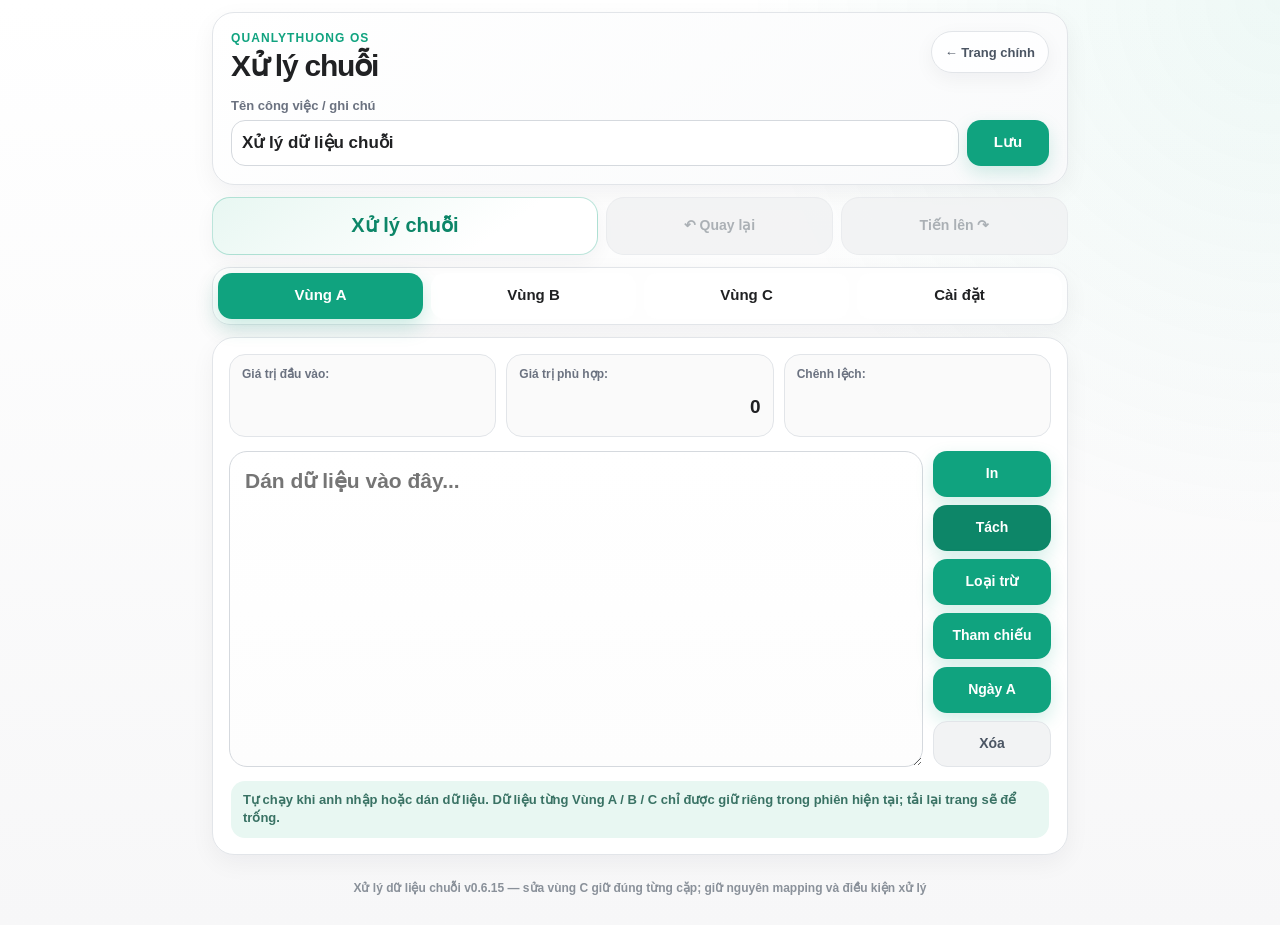
==== xulychuoi/index.html @ b611d554 "Add files via upload" ====
<!DOCTYPE html>
<html lang="vi">
<head>
  <meta charset="UTF-8" />
  <meta name="viewport" content="width=device-width, initial-scale=1.0, maximum-scale=1.0" />
  <title>Xử lý dữ liệu chuỗi v0.6.15</title>

  <style data-source="style.css">
:root{
  --bg:#f7f7f8;
  --panel:rgba(255,255,255,.96);
  --panel-strong:#fff;
  --text:#202123;
  --muted:#6b7280;
  --line:#e2e5e9;
  --line-strong:#d5d9de;
  --accent:#10a37f;
  --accent-dark:#0d8668;
  --accent-soft:#e8f7f2;
  --danger:#b42318;
  --danger-soft:#fff1f0;
  --warning:#fff4d6;
  --shadow:0 10px 30px rgba(15,23,42,.07);
  --shadow-soft:0 8px 24px rgba(15,23,42,.05);
  --radius:22px;
  --radius-sm:16px;
}
*{box-sizing:border-box;-webkit-tap-highlight-color:transparent}
[hidden]{display:none !important}
html{background:var(--bg);scroll-behavior:smooth}
body{
  margin:0;
  min-height:100vh;
  min-height:100dvh;
  color:var(--text);
  font-family:-apple-system,BlinkMacSystemFont,"SF Pro Display","Segoe UI",Arial,sans-serif;
  font-size:15px;
  background:
    radial-gradient(circle at top right,rgba(16,163,127,.07),transparent 34%),
    linear-gradient(180deg,#fff 0%,var(--bg) 100%);
}
button,input,textarea,a{font:inherit}
button,a{-webkit-user-select:none;user-select:none}
.app{
  width:min(100%,880px);
  margin:0 auto;
  padding:
    calc(env(safe-area-inset-top) + 12px)
    12px
    calc(env(safe-area-inset-bottom) + 26px);
}
.app-header,
.panel{
  background:var(--panel);
  border:1px solid var(--line);
  border-radius:var(--radius);
  box-shadow:var(--shadow-soft);
}
.app-header{
  padding:18px;
  margin-bottom:12px;
  background:linear-gradient(145deg,rgba(255,255,255,.99),rgba(249,250,251,.98));
}
.topbar-brand{
  display:flex;
  align-items:flex-start;
  justify-content:space-between;
  gap:14px;
  margin-bottom:16px;
}
.brand-copy small{
  display:block;
  margin-bottom:5px;
  color:var(--accent);
  font-size:12px;
  font-weight:850;
  letter-spacing:.09em;
  text-transform:uppercase;
}
.brand-copy h1{
  margin:0;
  font-size:30px;
  line-height:1.05;
  letter-spacing:-.04em;
}
.portal-link{
  display:inline-flex;
  align-items:center;
  justify-content:center;
  min-height:42px;
  padding:0 13px;
  border:1px solid var(--line);
  border-radius:999px;
  background:rgba(255,255,255,.88);
  color:#4b5563;
  text-decoration:none;
  font-size:13px;
  font-weight:800;
  white-space:nowrap;
  box-shadow:0 6px 20px rgba(15,23,42,.05);
}
.portal-link:active{transform:scale(.97)}
.header-title-input{
  display:block;
  color:var(--muted);
  font-size:13px;
  font-weight:750;
}
.field-caption{display:block;margin-bottom:7px}
.header-title-row{
  display:grid;
  grid-template-columns:minmax(0,1fr) 82px;
  gap:8px;
  align-items:center;
}
.header-title-input input{
  text-align:left;
  font-size:17px;
  font-weight:750;
}
.header-save-btn{
  min-height:46px;
  margin:0;
  padding:10px 12px;
  border-radius:14px;
  font-size:15px;
}
.header-save-btn.saved,
.save-mini.saved,
.action-rail button.saved{background:var(--accent-dark)}
.main-tabs{
  display:grid;
  grid-template-columns:repeat(2,1fr);
  gap:8px;
  margin:12px 0;
}
.main-tabs.history-tabs-v0609{
  grid-template-columns:minmax(0,1.7fr) minmax(104px,1fr) minmax(104px,1fr);
  align-items:stretch;
}
.main-tab,
.history-btn-v0609,
.tab-btn,
.setting-tile,
.newwork-tile{
  border:1px solid var(--line);
  background:rgba(255,255,255,.88);
  color:var(--text);
  box-shadow:0 7px 20px rgba(15,23,42,.045);
}
.main-tab{
  min-height:58px;
  margin:0;
  border-radius:18px;
  font-size:20px;
}
.main-tab.active{
  border-color:rgba(16,163,127,.28);
  background:linear-gradient(145deg,var(--accent-soft),#fff 72%);
  color:var(--accent-dark);
}
.history-btn-v0609{
  min-height:58px;
  margin:0;
  padding:9px 8px;
  border-radius:18px;
  font-size:14px;
  line-height:1.12;
}
.history-btn-v0609:not(:disabled):active{transform:scale(.97);background:var(--accent-soft)}
.history-btn-v0609:disabled{
  color:#9aa0a6;
  background:#f1f2f3;
  border-color:#e7e9ec;
  box-shadow:none;
  cursor:not-allowed;
  opacity:.82;
}
.region-tabs{
  display:grid;
  grid-template-columns:repeat(4,1fr);
  gap:8px;
  margin:12px 0;
  padding:5px;
  border:1px solid var(--line);
  border-radius:18px;
  background:rgba(255,255,255,.78);
  box-shadow:var(--shadow-soft);
}
.tab-btn{
  min-height:46px;
  margin:0;
  border:0;
  border-radius:14px;
  box-shadow:none;
  font-size:15px;
}
.tab-btn.active{
  color:#fff;
  background:var(--accent);
  box-shadow:0 8px 20px rgba(16,163,127,.22);
}
h1{margin:0 0 4px;font-size:24px}
h2{margin:0 0 10px;font-size:22px;letter-spacing:-.02em}
p{margin:0 0 8px}
.hint{color:var(--muted);font-size:13px;font-weight:650;line-height:1.45}
.panel{
  padding:16px;
  margin:12px 0;
}
.work-panel{padding-bottom:16px}
.money-chips{
  display:grid;
  grid-template-columns:repeat(3,1fr);
  gap:10px;
  margin-bottom:14px;
}
.money-chips label{
  padding:12px;
  border:1px solid var(--line);
  border-radius:16px;
  background:#fafafa;
  color:var(--muted);
  font-size:12px;
  font-weight:800;
}
label{display:block;font-size:15px;font-weight:800}
input,
textarea{
  width:100%;
  border:1px solid var(--line-strong);
  border-radius:14px;
  background:#fff;
  color:var(--text);
  outline:none;
  transition:border-color .18s ease,box-shadow .18s ease,background .18s ease;
}
input{
  min-height:46px;
  padding:8px 10px;
  font-size:18px;
  text-align:right;
}
textarea{
  min-height:90px;
  padding:12px;
  font-family:"SFMono-Regular",Consolas,"Liberation Mono",monospace;
  font-size:16px;
  line-height:1.32;
  resize:vertical;
}
input:focus,textarea:focus{
  border-color:rgba(16,163,127,.58);
  box-shadow:0 0 0 4px rgba(16,163,127,.10);
}
.money-chips input{
  min-height:38px;
  margin-top:5px;
  padding:4px 0 0;
  border:0;
  border-radius:0;
  background:transparent;
  color:var(--text);
  font-size:19px;
  font-weight:850;
  box-shadow:none;
}
#inputData{
  min-height:310px;
  padding:15px;
  color:#111;
  font-family:-apple-system,BlinkMacSystemFont,"SF Pro Display","Segoe UI",Arial,sans-serif;
  font-size:21px;
  font-weight:760;
  line-height:1.34;
  letter-spacing:0;
  border-radius:18px;
  background:linear-gradient(180deg,#fff,#fdfdfd);
}
.input-workspace{
  display:grid;
  grid-template-columns:minmax(0,1fr) 118px;
  gap:10px;
  align-items:stretch;
}
.action-rail{
  display:grid;
  grid-template-columns:1fr;
  gap:8px;
  align-content:end;
}
button{
  width:100%;
  min-height:46px;
  margin-top:8px;
  padding:10px 9px;
  border:0;
  border-radius:14px;
  background:var(--accent);
  color:#fff;
  font-weight:820;
  font-size:16px;
  line-height:1.08;
  cursor:pointer;
  box-shadow:0 7px 18px rgba(16,163,127,.18);
  transition:transform .12s ease,filter .16s ease,box-shadow .16s ease;
}
button:active{transform:scale(.975)}
button:hover{filter:brightness(.985)}
button.gray,.gray-mini{
  background:#f2f3f4;
  color:#4b5563;
  border:1px solid var(--line);
  box-shadow:none;
}
.action-rail button{
  min-height:46px;
  margin:0;
  padding:8px 6px;
  font-size:14px;
}
.action-rail button:nth-child(2){background:var(--accent-dark)}
.daily-region-shortcuts{display:grid;grid-template-columns:1fr}
.daily-region-shortcuts button{
  min-width:0;
  min-height:46px;
  margin:0;
  padding:7px 5px;
  font-size:14px;
  line-height:1.05;
}
.auto-run-hint{
  margin:14px 2px 0;
  padding:10px 12px;
  border-radius:14px;
  background:var(--accent-soft);
  color:#397264;
}
.screen[hidden],
#main-newwork[hidden],
#main-sequence[hidden],
.action-panel[hidden],
.setting-panel[hidden],
.newwork-section[hidden]{display:none !important}
.action-panel{
  position:fixed;
  inset:10px;
  z-index:50;
  max-width:820px;
  margin:auto;
  overflow:auto;
  border-radius:24px;
  background:#fff;
  box-shadow:0 0 0 9999px rgba(15,23,42,.42),0 24px 70px rgba(15,23,42,.22);
}
.overlay-title-row{
  position:sticky;
  top:-16px;
  z-index:2;
  display:grid;
  grid-template-columns:auto minmax(0,1fr);
  gap:10px;
  align-items:center;
  margin:-16px -16px 14px;
  padding:14px 16px;
  border-bottom:1px solid var(--line);
  background:rgba(255,255,255,.96);
  backdrop-filter:blur(18px);
  -webkit-backdrop-filter:blur(18px);
}
.overlay-title-row h2{margin:0;text-align:left;font-size:21px}
.back-mini{
  width:auto;
  min-height:40px;
  margin:0;
  padding:8px 11px;
  border-radius:999px;
  background:#f2f3f4;
  color:#4b5563;
  border:1px solid var(--line);
  box-shadow:none;
  font-size:13px;
}
.panel-title-row{
  display:grid;
  grid-template-columns:minmax(0,1fr) auto auto;
  gap:8px;
  align-items:center;
}
.panel-title-row h2{margin:0}
.save-mini{
  width:auto;
  min-width:74px;
  min-height:40px;
  margin:0;
  padding:8px 12px;
  border-radius:999px;
  font-size:13px;
}
.grid,.grid3{display:grid;grid-template-columns:repeat(3,1fr);gap:10px}
.grid2{display:grid;grid-template-columns:repeat(2,1fr);gap:12px}
.splitPair>div{
  padding:14px;
  border:1px solid var(--line);
  border-radius:18px;
  background:#fafafa;
}
.splitPair textarea{min-height:190px;margin-top:8px}
#printOutput{min-height:230px}
.region-data-panel{border-color:var(--line)}
.region-toggle-grid{
  display:grid;
  grid-template-columns:repeat(2,minmax(0,1fr));
  gap:8px;
  margin-bottom:8px;
}
.region-toggle-btn{
  margin:0;
  background:#fff;
  color:var(--text);
  border:1px solid var(--line);
  box-shadow:none;
  min-height:50px;
}
.region-data-grid{display:grid;grid-template-columns:repeat(2,minmax(0,1fr));gap:10px}
.region-data-grid textarea{min-height:130px}
.region-overlay-panel textarea{
  min-height:calc(100vh - 165px);
  min-height:calc(100dvh - 165px);
}
.daily-region-panel textarea{
  min-height:calc(100vh - 220px);
  min-height:calc(100dvh - 220px);
}
.legacy-daily-box{
  margin-top:12px;
  padding-top:12px;
  border-top:1px dashed var(--line-strong);
}
.settings-menu{display:grid;grid-template-columns:1fr;gap:10px}
.setting-tile,.newwork-tile{
  min-height:66px;
  margin:0;
  border-radius:18px;
  font-size:20px;
}
.setting-tile.active,.newwork-tile.active{background:var(--accent-soft);color:var(--accent-dark)}
.newwork-menu{display:grid;grid-template-columns:repeat(2,1fr);gap:8px}
.warning-box{
  display:grid;
  gap:6px;
  margin:8px 0;
  padding:14px;
  border:1px solid #f2b8b5;
  border-radius:16px;
  background:var(--danger-soft);
  color:var(--danger);
}
.warning-box strong{font-size:19px;line-height:1.1}
.warning-box span{font-size:15px;font-weight:750;line-height:1.35}
.tableWrap{
  overflow:auto;
  max-height:280px;
  margin-bottom:10px;
  border:1px solid var(--line);
  border-radius:16px;
  background:#fff;
}
table{border-collapse:collapse;width:100%;min-width:680px;font-size:13px}
th,td{
  padding:7px;
  border:1px solid var(--line);
  vertical-align:top;
  font-family:"SFMono-Regular",Consolas,monospace;
}
th{background:#f3f4f6;font-family:inherit}
footer{
  padding:14px 10px 4px;
  color:#8a919a;
  text-align:center;
  font-size:12px;
  font-weight:650;
}
.print-overlay{
  position:fixed;
  inset:0;
  z-index:9999;
  overflow:auto;
  min-height:100vh;
  min-height:100dvh;
  padding:10px;
  background:var(--bg);
}
.print-overlay-bar{
  display:grid;
  grid-template-columns:1fr 94px;
  gap:8px;
  align-items:center;
  width:min(100%,430px);
  margin:0 auto 8px;
}
.print-overlay-bar .back-mini,.print-overlay-bar .save-mini{min-height:42px;margin:0}
.print-sheet{
  position:relative;
  width:100%;
  max-width:430px;
  min-height:calc(100vh - 70px);
  min-height:calc(100dvh - 70px);
  margin:0 auto;
  padding:22px 18px;
  border:1px solid var(--line);
  border-radius:18px;
  background:#fff;
  box-shadow:var(--shadow);
}
.print-overlay-head{
  display:block;
  margin:0 0 34px;
  color:#000;
  font-family:Arial,Helvetica,sans-serif;
  font-size:32px;
  font-weight:800;
  line-height:1.22;
}
#printOverlayDate{display:block;padding-right:112px}
#printOverlayAmount{position:absolute;top:22px;right:18px;text-align:right;white-space:nowrap}
#printOverlayText{
  margin:0;
  white-space:pre-wrap;
  overflow-wrap:anywhere;
  color:#000;
  font-family:Arial,Helvetica,sans-serif;
  font-size:32px;
  font-weight:800;
  line-height:1.22;
  letter-spacing:0;
}
#matchedOutput{min-height:150px}
#savedInputToday{min-height:190px}
@media(prefers-reduced-motion:no-preference){
  .portal-link,.main-tab,.history-btn-v0609,.tab-btn,button,.panel{transition:transform .12s ease,border-color .18s ease,box-shadow .18s ease,background .18s ease}
}
@media(max-width:760px){
  .app{width:min(100%,520px);padding:calc(env(safe-area-inset-top) + 9px) 8px calc(env(safe-area-inset-bottom) + 22px)}
  .app-header{padding:16px}
  .brand-copy h1{font-size:27px}
  .portal-link{min-height:40px;padding:0 11px;font-size:12px}
  .header-title-row{grid-template-columns:minmax(0,1fr) 72px;gap:7px}
  .header-save-btn{min-height:42px;padding:8px;font-size:14px}
  .main-tabs.history-tabs-v0609{grid-template-columns:minmax(0,1.55fr) minmax(86px,1fr) minmax(86px,1fr);gap:7px}
  .main-tab{min-height:54px;font-size:18px}
  .history-btn-v0609{min-height:54px;font-size:13px;padding:7px 4px}
  .region-tabs{gap:5px;padding:4px}
  .tab-btn{min-height:44px;padding:8px 4px;font-size:14px}
  .panel{padding:13px;margin:10px 0;border-radius:20px}
  .money-chips{gap:7px;margin-bottom:11px}
  .money-chips label{padding:9px 8px;font-size:11px;border-radius:14px}
  .money-chips input{font-size:17px}
  #inputData{min-height:300px;padding:13px;font-size:20px}
  .input-workspace{grid-template-columns:minmax(0,1fr) 96px;gap:7px}
  .action-rail{gap:6px}
  .action-rail button,.daily-region-shortcuts button{min-height:42px;font-size:12px;padding:6px 4px}
  .auto-run-hint{font-size:12px}
  .grid,.grid2,.grid3,.region-data-grid,.region-toggle-grid{grid-template-columns:1fr}
  .settings{grid-template-columns:repeat(3,1fr);gap:7px}
  .settings label{font-size:12px}
  .settings input{font-size:16px}
  .action-panel{inset:7px;border-radius:22px}
  .overlay-title-row{top:-13px;margin:-13px -13px 12px;padding:12px 13px}
  .panel-title-row{gap:6px}
  .save-mini{min-width:58px;padding:8px 10px}
  .region-overlay-panel textarea{min-height:calc(100vh - 150px);min-height:calc(100dvh - 150px)}
  .daily-region-panel textarea{min-height:calc(100vh - 195px);min-height:calc(100dvh - 195px)}
  .splitPair>div{padding:11px}
  .print-overlay{padding:8px}
  .print-sheet{padding:20px 16px;border-radius:16px}
  .print-overlay-head,#printOverlayText{font-size:30px}
}
@media(max-width:390px){
  .topbar-brand{align-items:center}
  .brand-copy h1{font-size:24px}
  .portal-link{padding:0 10px}
  .money-chips{grid-template-columns:1fr 1fr}
  .money-chips label:first-child{grid-column:1/-1}
  .input-workspace{grid-template-columns:1fr}
  .action-rail{grid-template-columns:repeat(3,1fr)}
  .action-rail button,.daily-region-shortcuts button{min-height:44px;font-size:13px}
  .daily-region-shortcuts{display:contents}
}

/* v0.6.12 / cache5687 — phản hồi tức thời cho toàn bộ nút bấm */
@keyframes pressFlashV0612{
  0%{
    transform:scale(1);
    filter:brightness(1) saturate(1);
    outline-color:rgba(16,163,127,0);
  }
  35%{
    transform:scale(.955);
    filter:brightness(1.22) saturate(1.12);
    outline-color:rgba(16,163,127,.72);
    box-shadow:0 0 0 4px rgba(16,163,127,.24),0 10px 24px rgba(16,163,127,.22);
  }
  100%{
    transform:scale(1);
    filter:brightness(1) saturate(1);
    outline-color:rgba(16,163,127,0);
  }
}
button.press-flash-v0612,
.portal-link.press-flash-v0612,
[role="button"].press-flash-v0612{
  touch-action:manipulation;
  outline:2px solid transparent;
  outline-offset:1px;
  animation:pressFlashV0612 .34s ease-out both !important;
  will-change:transform,filter,box-shadow;
}
button.action-failed-v0612{
  background:#b42318 !important;
  color:#fff !important;
  box-shadow:0 7px 18px rgba(180,35,24,.22) !important;
}
button:disabled.press-flash-v0612,
[aria-disabled="true"].press-flash-v0612{
  animation:none !important;
}
@media(prefers-reduced-motion:reduce){
  @keyframes pressFlashV0612{
    0%{filter:brightness(1);outline-color:rgba(16,163,127,0)}
    50%{filter:brightness(1.24);outline-color:rgba(16,163,127,.8);box-shadow:0 0 0 4px rgba(16,163,127,.24)}
    100%{filter:brightness(1);outline-color:rgba(16,163,127,0)}
  }
}

/* v0.6.13 / cache5688 — không đổi giao diện; giữ hiệu ứng phản hồi nút v0.6.12. */

</style>
</head>
<body>
  <div class="app">
    <header class="app-header">
      <div class="topbar-brand">
        <div class="brand-copy">
          <small>QuanLyThuong OS</small>
          <h1>Xử lý chuỗi</h1>
        </div>
        <a class="portal-link" href="../" aria-label="Quay về trang chính">← Trang chính</a>
      </div>
      <label class="header-title-input">
        <span class="field-caption">Tên công việc / ghi chú</span>
        <span class="header-title-row">
          <input id="appTitleInput" value="Xử lý dữ liệu chuỗi" oninput="saveAppTitle()" />
          <button type="button" class="header-save-btn" onclick="saveAppTitleNote(this)">Lưu</button>
        </span>
      </label>
    </header>

    <nav class="main-tabs history-tabs-v0609" aria-label="Xử lý chuỗi và lịch sử thao tác">
      <button type="button" class="main-tab active" data-main="sequence" onclick="showMainWorkspace('sequence')">Xử lý chuỗi</button>
      <button id="undoBtnV0609" type="button" class="history-btn-v0609" onclick="undoSequenceV0609()" disabled aria-label="Quay lại thao tác vừa rồi">↶ Quay lại</button>
      <button id="redoBtnV0609" type="button" class="history-btn-v0609" onclick="redoSequenceV0609()" disabled aria-label="Tiến lên thao tác vừa quay lại">Tiến lên ↷</button>
    </nav>

    <div id="main-sequence">
    <nav class="region-tabs" aria-label="Chọn màn hình">
      <button type="button" class="tab-btn active" data-tab="MN" onclick="selectWorkspace('MN')">Vùng A</button>
      <button type="button" class="tab-btn" data-tab="MT" onclick="selectWorkspace('MT')">Vùng B</button>
      <button type="button" class="tab-btn" data-tab="HN" onclick="selectWorkspace('HN')">Vùng C</button>
      <button type="button" class="tab-btn" data-tab="SETTINGS" onclick="selectWorkspace('SETTINGS')">Cài đặt</button>
    </nav>

    <main id="workScreen" class="screen">
      <section class="panel work-panel">
        <div class="money-chips">
          <label>Giá trị đầu vào:
            <input id="inputValue" readonly value="">
          </label>
          <label>Giá trị phù hợp:
            <input id="matchedValue" readonly value="0">
          </label>
          <label>Chênh lệch:
            <input id="remainingValue" readonly value="">
          </label>
        </div>

        <div class="input-workspace">
          <textarea id="inputData" placeholder="Dán dữ liệu vào đây..."></textarea>
          <div class="action-rail">
            <button type="button" onclick="openPrintOverlay(this)">In</button>
            <button type="button" onclick="openSplitPanelAndSave()">Tách</button>
            <button type="button" onclick="openRegionDataPanel('exclusion')">Loại trừ</button>
            <button type="button" onclick="openRegionDataPanel('reference')">Tham chiếu</button>
            <div class="daily-region-shortcuts" aria-label="Dữ liệu trong ngày của vùng đang chọn">
              <button id="dailyRegionShortcutBtn" type="button" onclick="openDailyRegionPanel(activeWorkspace)">Ngày A</button>
            </div>
            <button type="button" class="gray" onclick="clearRun()">Xóa</button>
          </div>
        </div>
        <p class="hint auto-run-hint">Tự chạy khi anh nhập hoặc dán dữ liệu. Dữ liệu từng Vùng A / B / C chỉ được giữ riêng trong phiên hiện tại; tải lại trang sẽ để trống.</p>
      </section>

      <section id="panel-region-exclusion" class="panel action-panel region-overlay-panel" hidden>
        <div class="overlay-title-row">
          <button type="button" class="back-mini" onclick="closeActionPanels()">Quay về</button>
          <h2>Loại trừ</h2>
        </div>
        <div class="panel-title-row">
          <label id="activeExclusionLabel" class="region-data-box">Loại trừ Vùng A</label>
          <button type="button" class="save-mini" onclick="saveRegionRelatedData(this)">Lưu</button>
          <button type="button" class="save-mini gray-mini" onclick="clearRegionRelatedData('exclusion')">Xóa</button>
        </div>
        <textarea id="activeExclusionData" placeholder="Dữ liệu loại trừ của vùng đang chọn..."></textarea>
      </section>

      <section id="panel-region-reference" class="panel action-panel region-overlay-panel" hidden>
        <div class="overlay-title-row">
          <button type="button" class="back-mini" onclick="closeActionPanels()">Quay về</button>
          <h2>Tham chiếu</h2>
        </div>
        <div class="panel-title-row">
          <label id="activeReferenceLabel" class="region-data-box">Tham chiếu Vùng A</label>
          <button type="button" class="save-mini" onclick="saveRegionRelatedData(this)">Lưu</button>
          <button type="button" class="save-mini gray-mini" onclick="clearRegionRelatedData('reference')">Xóa</button>
        </div>
        <textarea id="activeReferenceData" placeholder="Dữ liệu tham chiếu của vùng đang chọn..."></textarea>
      </section>

      <section id="panel-daily-region" class="panel action-panel daily-region-panel" hidden>
        <div class="overlay-title-row">
          <button type="button" class="back-mini" onclick="closeActionPanels()">Quay về</button>
          <h2 id="dailyRegionPanelTitle">Dữ liệu trong ngày — Vùng A</h2>
        </div>
        <div class="panel-title-row">
          <span></span>
          <button type="button" class="save-mini" onclick="copyText('dailyRegionOutput', this)">Sao chép</button>
          <button type="button" class="save-mini gray-mini" onclick="clearSelectedDailyRegionV0598(this)">Xóa</button>
        </div>
        <textarea id="dailyRegionOutput" readonly placeholder="Chưa có dữ liệu trong ngày của vùng này..."></textarea>
      </section>

      <section id="panel-copy" class="panel action-panel" hidden>
        <div class="overlay-title-row">
          <button type="button" class="back-mini" onclick="closeActionPanels()">Quay về</button>
          <h2>In</h2>
        </div>
        <div class="panel-title-row">
          <span></span>
          <button type="button" class="save-mini" onclick="copyPrintFast(this)">Sao chép</button>
        </div>
        <textarea id="printOutput" readonly placeholder="Dữ liệu đã chuẩn tên vùng, giữ cấu trúc gốc, tự xuống dòng..."></textarea>
      </section>

      <section id="panel-split" class="panel action-panel" hidden>
        <div class="overlay-title-row">
          <button type="button" class="back-mini" onclick="closeActionPanels()">Quay về</button>
          <h2>Đã xử lý / Giữ nguyên</h2>
        </div>
        <div class="grid2 splitPair">
          <div>
            <div class="panel-title-row">
              <label for="processedOutput">Đã xử lý</label>
              <span></span>
              <button type="button" class="save-mini gray-mini" onclick="clearProcessedSplitOutput(this)">Xóa</button>
            </div>
            <textarea id="processedOutput" readonly></textarea>
            <button type="button" onclick="copyText('processedOutput', this)">Sao chép phần đã xử lý</button>
          </div>
          <div>
            <label for="unchangedOutput">Giữ nguyên</label>
            <textarea id="unchangedOutput" readonly></textarea>
            <button type="button" onclick="copyText('unchangedOutput', this)">Sao chép phần giữ nguyên</button>
          </div>
        </div>
      </section>
    </main>

    <main id="settingsScreen" class="screen" hidden>
      <section class="panel settings-menu">
        <button type="button" class="setting-tile" onclick="toggleSettingsPanel('weights')">Quy tắc quy đổi</button>
      </section>

      <section id="settings-weights" class="panel settings-panel save-panel setting-panel" hidden>
        <div class="panel-title-row">
          <h2>Quy tắc quy đổi / cài đặt</h2>
          <button type="button" class="save-mini" onclick="saveSettingsData()">Lưu</button>
        </div>
        <div class="grid settings">
          <label>Hệ số chung <input id="scaleFactor" value="0.8"></label>
          <label>Kết hợp 2 nguồn <input id="weightPair2Sources" value="550"></label>
          <label>Kết hợp trong 1 nguồn <input id="weightPair1Source" value="750"></label>
          <label>Kết hợp vùng C <input id="weightPairRegionC" value="650"></label>
          <label>Chuỗi 2 ký tự <input id="weightLength2" value="75"></label>
          <label>Chuỗi 3 ký tự <input id="weightLength3" value="630"></label>
          <label>Chuỗi 4 ký tự <input id="weightLength4" value="5500"></label>
          <label>Giới hạn chuỗi 2 ký tự <input id="limitLength2" value="10"></label>
          <label>Giới hạn kết hợp <input id="limitPair" value="1"></label>
        </div>
      </section>

      <div class="hidden-data-fields" hidden>
        <textarea id="excludeA"></textarea>
        <textarea id="excludeB"></textarea>
        <textarea id="excludeC"></textarea>
        <textarea id="referenceA"></textarea>
        <textarea id="referenceB"></textarea>
        <textarea id="referenceC"></textarea>
      </div>
    </main>
    </div>

    <main id="main-newwork" hidden>
      <section class="panel newwork-panel">
        <h2>Làm việc mới</h2>
        <p class="hint">Màn này chỉ để thử cấu trúc bật/mở. Chưa gắn công thức xử lý thật.</p>
      </section>

      <section class="panel newwork-menu">
        <button type="button" class="newwork-tile active" data-panel="new-data" onclick="showNewWorkPanel('new-data')">Dữ liệu</button>
        <button type="button" class="newwork-tile" data-panel="new-process" onclick="showNewWorkPanel('new-process')">Xử lý</button>
        <button type="button" class="newwork-tile" data-panel="new-report" onclick="showNewWorkPanel('new-report')">Báo cáo</button>
        <button type="button" class="newwork-tile" data-panel="new-setting" onclick="showNewWorkPanel('new-setting')">Cài đặt</button>
      </section>

      <section id="new-data" class="panel newwork-section">
        <div class="panel-title-row">
          <h2>Dữ liệu</h2>
          <button type="button" class="save-mini" onclick="saveNewWorkData()">Lưu</button>
          <button type="button" class="save-mini gray-mini" onclick="clearNewWorkData()">Xóa</button>
        </div>
        <textarea id="newWorkData" placeholder="Dán dữ liệu thử vào đây..."></textarea>
      </section>

      <section id="new-process" class="panel newwork-section" hidden>
        <h2>Xử lý</h2>
        <textarea id="newWorkProcess" readonly placeholder="Vùng xử lý thử sẽ hiện ở đây..."></textarea>
      </section>

      <section id="new-report" class="panel newwork-section" hidden>
        <h2>Báo cáo</h2>
        <textarea id="newWorkReport" readonly placeholder="Vùng báo cáo thử sẽ hiện ở đây..."></textarea>
      </section>

      <section id="new-setting" class="panel newwork-section" hidden>
        <h2>Cài đặt</h2>
        <div class="warning-box">
          <strong>CẢNH BÁO DỮ LIỆU CẦN ẨN</strong>
          <span>Tên thật, SĐT, địa chỉ, CCCD, tài khoản ngân hàng, ghi chú riêng tư.</span>
        </div>
      </section>
    </main>

    <section class="panel parsed-results-panel" style="display:none !important;">
      <h2>Dữ liệu đã chuẩn hóa</h2>
      <textarea id="parsedReference" readonly></textarea>
    </section>

    <section class="panel intermediate-panel" style="display:none !important;">
      <h2>Bảng trung gian</h2>
      <div class="tableWrap">
        <table id="intermediateTable">
          <thead>
            <tr>
              <th>Khối</th>
              <th>Vùng xét</th>
              <th>Loại</th>
              <th>Phần tử</th>
              <th>Mức</th>
              <th>Vùng</th>
              <th>Giá trị</th>
            </tr>
          </thead>
          <tbody></tbody>
        </table>
      </div>
      <textarea id="auditDetail" readonly placeholder="Dạng chữ của bảng trung gian..."></textarea>
    </section>

    <footer>Xử lý dữ liệu chuỗi v0.6.15 — sửa vùng C giữ đúng từng cặp; giữ nguyên mapping và điều kiện xử lý</footer>
  </div>
  <section id="printOverlay" class="print-overlay" hidden>
    <div class="print-overlay-bar">
      <button type="button" class="back-mini" onclick="closePrintOverlay()">Quay về</button>
      <button type="button" class="save-mini" onclick="copyPrintOverlay(this)">Sao chép</button>
    </div>
    <div class="print-sheet">
      <div id="printOverlayHead" class="print-overlay-head">
        <span id="printOverlayDate"></span>
        <span id="printOverlayAmount"></span>
      </div>
      <pre id="printOverlayText"></pre>
    </div>
  </section>

  <script data-source="app.js">
// Xử lý dữ liệu chuỗi v0.5.98 — dữ liệu trong ngày độc lập theo Vùng A / B / C
// Đầu vào -> bảng trung gian -> quy đổi theo cấu hình
// Xuất: chuẩn tên nguồn, nhóm cùng cấu trúc, xuống dòng tối đa 20 ký tự

const REGION_A_SCHEDULE = {
  1:["Tpho","Dthap","Cmau"],
  2:["Btre","Vtau","Blieu"],
  3:["Dnai","Ctho","Strang"],
  4:["Tninh","Agiang","Bthuan"],
  5:["Vlong","Bduong","Tvinh"],
  6:["Tpho","Lan","Bphuoc","Hgiang"],
  0:["Tgiang","Kgiang","Dlat"]
};
const REGION_B_SCHEDULE = {
  1:["Pyen","Hue"],
  2:["Dlac","Qnam"],
  3:["Dnang","Khoa"],
  4:["Bdinh","Qtri","Qbinh"],
  5:["Glai","Nthuan"],
  6:["Dnang","Qngai","Dnong"],
  0:["Ktum","Khoa","Hue"]
};

const KNOWN_SOURCE_CODES = [
  "Tninh","Agiang","Bthuan","Dnai","Ctho","Strang","Tpho","Dthap","Cmau",
  "Btre","Vtau","Blieu","Vlong","Bduong","Tvinh","Lan","Bphuoc","Hgiang",
  "Tgiang","Kgiang","Dlat","Pyen","Hue","Dlac","Qnam","Dnang","Khoa",
  "Bdinh","Qtri","Qbinh","Glai","Nthuan","Qngai","Dnong","Ktum","HN"
];

const SOURCE_ALIAS_MAP = {
  "tay ninh":"Tninh","tây ninh":"Tninh","tninh":"Tninh",
  "an giang":"Agiang","agiang":"Agiang",
  "binh thuan":"Bthuan","bình thuận":"Bthuan","bthuan":"Bthuan",
  "dong nai":"Dnai","đồng nai":"Dnai","dnai":"Dnai",
  "can tho":"Ctho","cần thơ":"Ctho","ctho":"Ctho",
  "soc trang":"Strang","sóc trăng":"Strang","strang":"Strang",
  "tp hcm":"Tpho","tp.hcm":"Tpho","tphcm":"Tpho","tpho":"Tpho",
  "dong thap":"Dthap","đồng tháp":"Dthap","dthap":"Dthap",
  "ca mau":"Cmau","cà mau":"Cmau","cmau":"Cmau",
  "ben tre":"Btre","bến tre":"Btre","btre":"Btre",
  "vung tau":"Vtau","vũng tàu":"Vtau","vtau":"Vtau",
  "bac lieu":"Blieu","bạc liêu":"Blieu","blieu":"Blieu",
  "vinh long":"Vlong","vĩnh long":"Vlong","vlong":"Vlong",
  "binh duong":"Bduong","bình dương":"Bduong","bduong":"Bduong",
  "tra vinh":"Tvinh","trà vinh":"Tvinh","tvinh":"Tvinh",
  "long an":"Lan","lan":"Lan",
  "binh phuoc":"Bphuoc","bình phước":"Bphuoc","bphuoc":"Bphuoc",
  "hau giang":"Hgiang","hậu giang":"Hgiang","hgiang":"Hgiang",
  "tien giang":"Tgiang","tiền giang":"Tgiang","tgiang":"Tgiang",
  "kien giang":"Kgiang","kiên giang":"Kgiang","kgiang":"Kgiang",
  "da lat":"Dlat","đà lạt":"Dlat","dlat":"Dlat","lam dong":"Dlat","lâm đồng":"Dlat",

  "phu yen":"Pyen","phú yên":"Pyen","pyen":"Pyen",
  "hue":"Hue","huế":"Hue",
  "dak lak":"Dlac","đắk lắk":"Dlac","dac lac":"Dlac","đắc lắc":"Dlac","dlac":"Dlac",
  "quang nam":"Qnam","quảng nam":"Qnam","qnam":"Qnam",
  "da nang":"Dnang","đà nẵng":"Dnang","dnang":"Dnang",
  "khanh hoa":"Khoa","khánh hòa":"Khoa","khoa":"Khoa",
  "binh dinh":"Bdinh","bình định":"Bdinh","bdinh":"Bdinh",
  "quang tri":"Qtri","quảng trị":"Qtri","qtri":"Qtri",
  "quang binh":"Qbinh","quảng bình":"Qbinh","qbinh":"Qbinh",
  "gia lai":"Glai","glai":"Glai",
  "ninh thuan":"Nthuan","ninh thuận":"Nthuan","nthuan":"Nthuan",
  "quang ngai":"Qngai","quảng ngãi":"Qngai","qngai":"Qngai",
  "dak nong":"Dnong","đắk nông":"Dnong","dnong":"Dnong",
  "kon tum":"Ktum","ktum":"Ktum",
  "ha noi":"HN","hà nội":"HN","hn":"HN","mb":"HN"
};

// Các mã ngắn dưới đây chỉ được giữ để đọc dữ liệu cũ; logic nội bộ và giao diện dùng thuật ngữ trung tính.
const LEGACY_TYPE_TOKEN_RE = "(bdao|xcdao|xcdau|xcduoi|duoi|dau|dd|dv|da|b|xc)";
const STORAGE_KEYS = {
  settings: "sequence.v1.saved.settings",
  exclusions: "sequence.v1.saved.exclusions",
  references: "sequence.v1.saved.references",
  dailyInputPrefix: "sequence.v1.dailyInput.",
  appTitle: "sequence.v1.appTitle",
  newWorkData: "sequence.v1.newWorkData",
  activeWorkspace: "sequence.v1.activeWorkspace",
  lastWorkRegion: "sequence.v1.lastWorkRegion",
  workspacePrefix: "sequence.v1.workspace."
};
// Chỉ dùng để đọc dữ liệu đã lưu bởi bản cũ; mọi lần ghi mới dùng khóa trung tính ở trên.
const LEGACY_STORAGE_KEYS = {
  settings: "pxso.v0.saved.settings",
  exclusions: "pxso.v0.saved.xoa",
  references: "pxso.v0.saved.results",
  dailyInputPrefix: "pxso.v0.dailyInput.",
  appTitle: "pxso.v0.5.58.appTitle",
  newWorkData: "pxso.v0.5.45.newWorkData",
  activeWorkspace: "pxso.v0.5.40.activeWorkspace",
  lastWorkRegion: "pxso.v0.5.40.lastWorkRegion",
  workspacePrefix: "pxso.v0.5.40.workspace."
};
const WEIGHT_SETTING_IDS = ["scaleFactor","weightPair2Sources","weightPair1Source","weightPairRegionC","weightLength2","weightLength3","weightLength4","limitLength2","limitPair"];
let activeWorkspace = "MN";
// Dữ liệu nhập A/B/C chỉ tồn tại trong phiên trang hiện tại; không lưu lâu dài trong localStorage.
const SESSION_WORKSPACE_INPUTS = { MN:"", MT:"", HN:"" };

function dayIndex(){ return new Date().getDay(); }
function dateKey(){
  const d = new Date();
  return [
    d.getFullYear(),
    String(d.getMonth() + 1).padStart(2, "0"),
    String(d.getDate()).padStart(2, "0")
  ].join("-");
}
function el(id){ return document.getElementById(id); }
function val(id){ return (el(id)?.value || ""); }
function setVal(id, v){ if(el(id)) el(id).value = v == null ? "" : String(v); }
function scrollTextTop(id){
  const x = el(id);
  if(x && typeof x.scrollTop === "number") x.scrollTop = 0;
}

function debounce(fn, delay=280){
  let t;
  return function(...args){
    clearTimeout(t);
    t = setTimeout(()=>fn.apply(this,args), delay);
  };
}

function workspaceKey(region=activeWorkspace){
  return STORAGE_KEYS.workspacePrefix + region;
}
function saveActiveWorkspaceInput(){
  if(!["MN","MT","HN"].includes(activeWorkspace)) return;
  SESSION_WORKSPACE_INPUTS[activeWorkspace] = val("inputData");
}
function loadWorkspaceInput(region){
  const targetRegion = ["MN","MT","HN"].includes(region) ? region : "MN";
  setVal("inputData", SESSION_WORKSPACE_INPUTS[targetRegion] || "");
}
function purgePersistentWorkspaceInputsV0601(){
  ["MN","MT","HN"].forEach(region=>{
    try{
      localStorage.removeItem(workspaceKey(region));
      localStorage.removeItem(LEGACY_STORAGE_KEYS.workspacePrefix + region);
    }catch(e){
      console.error(e);
    }
  });
}
function regionUiName(region=activeWorkspace){
  if(region === "MT") return "Vùng B";
  if(region === "HN") return "Vùng C";
  return "Vùng A";
}
function regionShortName(region=activeWorkspace){
  if(region === "MT") return "B";
  if(region === "HN") return "C";
  return "A";
}
function regionDisplayCode(region){
  return regionShortName(region);
}
function regionRelatedIds(region=activeWorkspace){
  if(region === "MT") return {exclusion:"excludeB", reference:"referenceB"};
  if(region === "HN") return {exclusion:"excludeC", reference:"referenceC"};
  return {exclusion:"excludeA", reference:"referenceA"};
}
function syncRegionRelatedPanel(){
  if(!["MN","MT","HN"].includes(activeWorkspace)) return;
  const ids = regionRelatedIds(activeWorkspace);
  const shortName = regionShortName(activeWorkspace);
  const uiName = regionUiName(activeWorkspace);
  const title = el("regionDataTitle");
  const exclusionLabel = el("activeExclusionLabel");
  const referenceLabel = el("activeReferenceLabel");

  if(title) title.textContent = "Dữ liệu liên quan " + uiName;
  if(exclusionLabel) exclusionLabel.textContent = "Loại trừ " + shortName;
  if(referenceLabel) referenceLabel.textContent = "Tham chiếu " + shortName;
  const dailyShortcut = el("dailyRegionShortcutBtn");
  if(dailyShortcut) dailyShortcut.textContent = "Ngày " + shortName;
  setVal("activeExclusionData", val(ids.exclusion));
  setVal("activeReferenceData", val(ids.reference));
}
function toggleRegionDataBox(kind){
  openRegionDataPanel(kind);
}
function openRegionDataPanel(kind){
  syncRegionRelatedPanel();
  closeActionPanels();
  const panel = el(kind === "reference" ? "panel-region-reference" : "panel-region-exclusion");
  if(panel) panel.hidden = false;
}
function saveRegionRelatedData(btn){
  if(!["MN","MT","HN"].includes(activeWorkspace)) return;
  const ids = regionRelatedIds(activeWorkspace);
  setVal(ids.exclusion, val("activeExclusionData"));
  setVal(ids.reference, val("activeReferenceData"));
  writeStorage(STORAGE_KEYS.exclusions, collectValues(["excludeA","excludeB","excludeC"]));
  writeStorage(STORAGE_KEYS.references, collectValues(["referenceA","referenceB","referenceC"]));
  parseReferencesOnly();
  runAll();
  if(btn) flashSaveButton(btn);
}
function clearRegionRelatedData(kind){
  if(!["MN","MT","HN"].includes(activeWorkspace)) return;
  const ids = regionRelatedIds(activeWorkspace);

  if(kind === "reference"){
    setVal("activeReferenceData", "");
    setVal(ids.reference, "");
    writeStorage(STORAGE_KEYS.references, collectValues(["referenceA","referenceB","referenceC"]));
    parseReferencesOnly();
  }else{
    setVal("activeExclusionData", "");
    setVal(ids.exclusion, "");
    writeStorage(STORAGE_KEYS.exclusions, collectValues(["excludeA","excludeB","excludeC"]));
  }

  runAll();
}
function setActiveTab(tab){
  document.querySelectorAll(".tab-btn").forEach(btn=>{
    btn.classList.toggle("active", btn.dataset.tab === tab);
  });
}
function saveAppTitle(){
  try{
    localStorage.setItem(STORAGE_KEYS.appTitle, val("appTitleInput"));
  }catch(e){
    console.error(e);
  }
}
function saveAppTitleNote(btn){
  saveAppTitle();
  flashActionButton(btn, "Đã lưu", "Lưu");
}
function loadAppTitle(){
  try{
    const title = readTextWithLegacy(STORAGE_KEYS.appTitle, LEGACY_STORAGE_KEYS.appTitle);
    if(title) setVal("appTitleInput", title);
  }catch(e){
    console.error(e);
  }
}
function showMainWorkspace(name){
  const isNew = name === "newwork";
  const sequenceWorkspace = el("main-sequence");
  const newwork = el("main-newwork");
  if(sequenceWorkspace) sequenceWorkspace.hidden = isNew;
  if(newwork) newwork.hidden = !isNew;
  document.querySelectorAll(".main-tab").forEach(btn=>{
    btn.classList.toggle("active", btn.dataset.main === (isNew ? "newwork" : "sequence"));
  });
}
function showNewWorkPanel(id){
  document.querySelectorAll(".newwork-section").forEach(panel=>{
    panel.hidden = panel.id !== id;
  });
  document.querySelectorAll(".newwork-tile").forEach(btn=>{
    btn.classList.toggle("active", btn.dataset.panel === id);
  });
}
function updateNewWorkPreview(){
  const text = val("newWorkData").trim();
  const lineCount = text ? text.split(/\n+/).filter(Boolean).length : 0;
  setVal("newWorkProcess", text ? `Dữ liệu thử đã nhận: ${lineCount} dòng\n\n${text}` : "");
  setVal("newWorkReport", text ? `Báo cáo thử\n- Trạng thái: đã có dữ liệu\n- Số dòng: ${lineCount}\n- Ghi chú: chưa gắn công thức thật.` : "");
}
function saveNewWorkData(){
  try{
    localStorage.setItem(STORAGE_KEYS.newWorkData, val("newWorkData"));
    updateNewWorkPreview();
    flashSaveButton(document.querySelector("#new-data .save-mini"));
  }catch(e){
    console.error(e);
  }
}
function clearNewWorkData(){
  setVal("newWorkData", "");
  setVal("newWorkProcess", "");
  setVal("newWorkReport", "");
  try{
    localStorage.removeItem(STORAGE_KEYS.newWorkData);
  }catch(e){
    console.error(e);
  }
}
function loadNewWorkData(){
  try{
    setVal("newWorkData", readTextWithLegacy(STORAGE_KEYS.newWorkData, LEGACY_STORAGE_KEYS.newWorkData));
  }catch(e){
    setVal("newWorkData", "");
  }
  updateNewWorkPreview();
}
function closeActionPanels(){
  ["panel-copy","panel-split","panel-region-exclusion","panel-region-reference","panel-daily-region"].forEach(id=>{
    const panel = el(id);
    if(panel) panel.hidden = true;
  });
}
function toggleActionPanel(name){
  const panel = el("panel-" + name);
  if(!panel) return;
  const shouldOpen = panel.hidden;
  closeActionPanels();
  panel.hidden = !shouldOpen;
}
function closeSettingsPanels(){
  document.querySelectorAll(".setting-panel").forEach(panel=>panel.hidden = true);
  document.querySelectorAll(".setting-tile").forEach(btn=>btn.classList.remove("active"));
}
function toggleSettingsPanel(name){
  const panel = el("settings-" + name);
  if(!panel) return;
  const shouldOpen = panel.hidden;
  closeSettingsPanels();
  panel.hidden = !shouldOpen;
  const tile = Array.from(document.querySelectorAll(".setting-tile")).find(btn => btn.getAttribute("onclick") && btn.getAttribute("onclick").includes("'" + name + "'"));
  if(tile) tile.classList.toggle("active", shouldOpen);
}
function selectWorkspace(tab){
  saveActiveWorkspaceInput();
  const workScreen = el("workScreen");
  const settingsScreen = el("settingsScreen");
  activeWorkspace = tab === "SETTINGS" ? activeWorkspace : tab;

  try{
    localStorage.setItem(STORAGE_KEYS.activeWorkspace, tab);
    if(tab !== "SETTINGS") localStorage.setItem(STORAGE_KEYS.lastWorkRegion, tab);
  }catch(e){
    console.error(e);
  }

  setActiveTab(tab);
  if(tab === "SETTINGS"){
    if(workScreen) workScreen.hidden = true;
    if(settingsScreen) settingsScreen.hidden = false;
    closeActionPanels();
    return;
  }

  if(workScreen) workScreen.hidden = false;
  if(settingsScreen) settingsScreen.hidden = true;
  closeSettingsPanels();
  loadWorkspaceInput(tab);
  syncRegionRelatedPanel();
  if(val("inputData").trim()) runAll();
  else clearRun();
}


function getRate(){
  let s = val("scaleFactor").trim().replace(",",".").replace("%","");
  let n = parseFloat(s);
  if(isNaN(n)) n = 0.8;
  if(n > 1) n = n / 100;
  return n;
}
function getNum(id, fallback){
  let n = parseFloat(val(id).trim().replace(",","."));
  return isNaN(n) ? fallback : n;
}
function fmtN(n){
  const x = Math.round((Number(n)||0)*100)/100;
  return String(x).replace(".",",").replace(/,0$/,"");
}
function money(n){
  // Hiển thị đúng số lẻ 0,1k, không làm tròn lên.
  // Ví dụ: 595.2 -> 595,2k; 57.6 -> 57,6k; 16 -> 16k
  const x = Math.round((Number(n)||0)*10)/10;
  let s = String(x).replace(".",",");
  if(s.endsWith(",0")) s = s.slice(0,-2);
  return s + "k";
}
function cleanName(s){
  return (s||"")
    .toLowerCase()
    .normalize("NFD").replace(/[\u0300-\u036f]/g,"")
    .replace(/[^a-z0-9 ]/g," ")
    .replace(/\s+/g," ")
    .trim();
}
function normalizeLine(s){
  return (s||"").trim()
    .replace(/\s+/g,"")
    .replace(/kéo/gi,"keo")
    .replace(/ghép cặp/gi,"da")
    .replace(/đầu/gi,"dau")
    .replace(/đuôi|đui/gi,"duoi")
    .replace(/đđ/gi,"dd");
}
function parseAmount(s){
  return parseFloat(String(s||"0").replace(",",".")) || 0;
}

function orderSourcesBySchedule(sources){
  const list = (sources || []).filter(Boolean);
  if(list.length <= 1) return list.slice();

  const candidates = [];
  [REGION_A_SCHEDULE, REGION_B_SCHEDULE].forEach(map=>{
    Object.values(map).forEach(arr=>{
      if(list.every(source => arr.includes(source))){
        candidates.push(arr);
      }
    });
  });
  if(!candidates.length) return list.slice();

  candidates.sort((a,b)=>{
    if(a.length !== b.length) return a.length - b.length;
    return 0;
  });
  const order = candidates[0];
  return list.slice().sort((a,b)=>{
    const ai = order.indexOf(a);
    const bi = order.indexOf(b);
    if(ai !== bi) return ai - bi;
    return 0;
  });
}

function getSourcesFromName(name){
  if(!name) return [];
  const raw = name.trim();
  const lower = raw.toLowerCase();
  if(lower==="hn" || lower==="mb") return ["HN"];
  const found = [];
  for(const d of KNOWN_SOURCE_CODES){
    if(d === "HN") continue;
    const idx = lower.indexOf(d.toLowerCase());
    if(idx >= 0) found.push({d, idx});
  }
  found.sort((a,b)=>{
    if(a.idx !== b.idx) return a.idx - b.idx;
    return b.d.length - a.d.length;
  });
  return found.length ? orderSourcesBySchedule(found.map(item => item.d)) : [raw];
}
function detectRegionBySources(sources){
  if(sources.includes("HN")) return "HN";
  const mt = ["Pyen","Hue","Dlac","Qnam","Dnang","Khoa","Bdinh","Qtri","Qbinh","Glai","Nthuan","Qngai","Dnong","Ktum"];
  return sources.some(d => mt.includes(d)) ? "MT" : "MN";
}
function compactMultiSourceLabel(block){
  // Khóa thứ tự tên nguồn sau khi atomic được gom lại.
  // Không lấy thứ tự block xuất hiện trong input, mà luôn theo thứ tự nguồn chuẩn.
  const sources = orderSourcesBySchedule(getSourcesFromName(block).filter(Boolean));
  const canonicalBlock = sources.length ? sources.join("") : block;
  const region = detectRegionBySources(sources);
  if(region === "HN") return canonicalBlock;

  // Chỉ rút thành ký hiệu nhóm khi block là đúng dải đầu của lịch NGÀY HIỆN TẠI.
  // Ví dụ thứ Bảy:
  // TphoLanBphuoc -> 3dmn
  // TphoLanHgiang -> giữ nguyên, vì bỏ mất vùng thứ 3 là Bphuoc.
  const count = sources.length;
  if(count !== 3 && !(region === "MN" && count === 4)) return canonicalBlock;

  const todaySchedule = region === "MT"
    ? (REGION_B_SCHEDULE[dayIndex()] || [])
    : (REGION_A_SCHEDULE[dayIndex()] || []);
  const key = region === "MT" ? "3dmt" : `${count}dmn`;
  const matchesTodayPrefix = todaySchedule.length >= count &&
    sources.every((source, idx) => source === todaySchedule[idx]);
  return matchesTodayPrefix ? key : canonicalBlock;
}
function isHeader(line){
  const l = normalizeLine(line).toLowerCase();
  if(/^(hn|mb|2dmn|3dmn|4dmn|2dmt|3dmt)$/.test(l)) return true;
  return !/\d/.test(line) && /^[a-zA-ZÀ-ỹ]+$/.test(line.trim());
}
function pickDayForGeneric(region, count, sourceHints=[]){
  const map = region==="MT" ? REGION_B_SCHEDULE : REGION_A_SCHEDULE;
  const hints = (sourceHints || []).filter(Boolean);
  if(hints.length){
    for(const [d, arr] of Object.entries(map)){
      if(arr.length >= count && hints.every(source => arr.includes(source))){
        return parseInt(d,10);
      }
    }
  }
  const today = dayIndex();
  if(map[today] && map[today].length >= count) return today;

  for(const [d, arr] of Object.entries(map)){
    if(arr.length >= count) return parseInt(d,10);
  }
  return today;
}
function resolveHeader(raw, sourceHints=[]){
  const l = normalizeLine(raw).toLowerCase();
  let sources;
  if(l==="hn" || l==="mb") sources=["HN"];
  else if(l==="2dmn") sources=REGION_A_SCHEDULE[pickDayForGeneric("MN",2,sourceHints)].slice(0,2);
  else if(l==="3dmn") sources=REGION_A_SCHEDULE[pickDayForGeneric("MN",3,sourceHints)].slice(0,3);
  else if(l==="4dmn") sources=REGION_A_SCHEDULE[pickDayForGeneric("MN",4,sourceHints)].slice(0,4);
  else if(l==="2dmt") sources=REGION_B_SCHEDULE[pickDayForGeneric("MT",2,sourceHints)].slice(0,2);
  else if(l==="3dmt") sources=REGION_B_SCHEDULE[pickDayForGeneric("MT",3,sourceHints)].slice(0,3);
  else sources=getSourcesFromName(raw.trim());
  const generic = /^(2dmn|3dmn|4dmn|2dmt|3dmt)$/i.test(l);
  return {raw:raw.trim(), name:sources.join(""), sources, region:detectRegionBySources(sources), primarySources:sources.slice(0,2), generic, lines:[]};
}
function splitBlocks(text){
  const lines = (text||"").split(/\n+/).map(x=>x.trim()).filter(Boolean);
  const blocks=[]; let cur=null; let lastExplicit=[];
  for(const raw of lines){
    if(isHeader(raw)){
      cur = resolveHeader(raw, lastExplicit);
      blocks.push(cur);
      if(!cur.generic) lastExplicit = cur.sources;
    }else{
      if(!cur){
        cur = {raw:"Không rõ vùng", name:"Không rõ vùng", sources:["Không rõ vùng"], region:"MN", primarySources:["Không rõ vùng"], generic:false, lines:[]};
        blocks.push(cur);
      }
      cur.lines.push(normalizeLine(raw));
    }
  }
  return blocks;
}

function expandKeoToken(token){
  const m = String(token||"").match(/^(\d+)keo(\d+)$/i);
  if(!m) return [token];
  const a=m[1], b=m[2];
  if(a.length !== b.length) return [token];
  const start=parseInt(a,10), end=parseInt(b,10);
  if(isNaN(start)||isNaN(end)||start>end) return [token];
  let step = 1;

  if(a.slice(0, -1) !== b.slice(0, -1)){
    let suffixLen = 0;
    for(let i=1; i<=a.length; i++){
      if(a.slice(-i) === b.slice(-i)) suffixLen = i;
      else break;
    }
    if(suffixLen > 0) step = Math.pow(10, suffixLen);
  }

  if(Math.floor((end - start) / step) > 200) return [token];
  const out=[];
  for(let i=start;i<=end;i+=step) out.push(String(i).padStart(a.length,"0"));
  return out;
}
function parseNums(numStr){
  return (numStr||"").split(".").filter(Boolean).flatMap(expandKeoToken);
}
function pairNumbers(nums){
  const out=[];
  for(let i=0;i<nums.length;i++){
    for(let j=i+1;j<nums.length;j++) out.push([nums[i], nums[j]]);
  }
  return out;
}
function pairSources(sources){
  const out=[];
  for(let i=0;i<sources.length;i++){
    for(let j=i+1;j<sources.length;j++) out.push([sources[i], sources[j]]);
  }
  return out;
}
function permCount(s){
  const arr = String(s||"").split("");
  const fact = n => n<=1 ? 1 : n*fact(n-1);
  const counts={};
  arr.forEach(c => counts[c]=(counts[c]||0)+1);
  let den=1;
  Object.values(counts).forEach(c => den *= fact(c));
  return fact(arr.length)/den;
}

function parseDataLine(line){
  const s = normalizeLine(line);

  const da = s.match(/^([0-9.]+)(da|dv)([\d,.]+)n$/i);
  if(da){
    return [{nums:parseNums(da[1]), type:da[2].toLowerCase(), n:parseAmount(da[3]), source:s}];
  }

  const baseMatch = s.match(/^((?:\d+keo\d+)|(?:\d+(?:\.\d+)*))(.*)$/i);
  if(!baseMatch) return null;

  const baseNums = parseNums(baseMatch[1]);
  const rest = baseMatch[2] || "";
  if(!rest) return null;

  const segRe = new RegExp("(?:^|\\.)" + LEGACY_TYPE_TOKEN_RE + "([\\d,.]+)n","ig");
  const parts=[];
  let lastEnd=0, m;
  while((m = segRe.exec(rest)) !== null){
    if(m.index !== lastEnd) return null;
    parts.push({nums:baseNums, type:m[1].toLowerCase(), n:parseAmount(m[2]), source:s});
    lastEnd = segRe.lastIndex;
  }
  if(!parts.length || lastEnd !== rest.length) return null;
  return parts;
}

function makeLine(nums, type, n){
  return `${Array.isArray(nums)?nums.join("."):nums}${type}${fmtN(n)}n`;
}
function makePairLine(a,b,n){
  return `${a}.${b}da${fmtN(n)}n`;
}
function sortNumsAsc(nums){
  return (nums||[]).slice().sort((a,b)=>{
    const aa=parseInt(a,10), bb=parseInt(b,10);
    if(aa!==bb) return aa-bb;
    return String(a).localeCompare(String(b));
  });
}
function sortPair(a,b){
  return sortNumsAsc([a,b]);
}
function uniquePairs(pairs){
  const seen=new Set(), out=[];
  for(const pair of pairs){
    const p=sortPair(pair[0], pair[1]);
    const key=p.join(".");
    if(seen.has(key)) continue;
    seen.add(key);
    out.push(p);
  }
  return out.sort((x,y)=>{
    const a0=parseInt(x[0],10), y0=parseInt(y[0],10);
    if(a0!==y0) return a0-y0;
    return parseInt(x[1],10)-parseInt(y[1],10);
  });
}

function buildIntermediate(blocks){
  const rows=[];
  const meta = block => ({
    sourceBlock:block.name,
    originSources:(block.sources||[]).slice(),
    sourceGeneric:!!block.generic
  });
  for(const block of blocks){
    for(const rawLine of block.lines){
      const parts = parseDataLine(rawLine);
      if(!parts){
        rows.push({block:block.name, line:rawLine, type:"?", nums:[rawLine], n:0, region:block.region, calc:false, sourceCount:1, ...meta(block)});
        continue;
      }
      for(const part of parts){
        const t=part.type;
        const nums=part.nums || [];
        if(t==="dv"){
          const numPairs = uniquePairs(pairNumbers(nums));
          const sourcePairs = block.sources.length>=2 ? pairSources(block.sources) : [[block.name]];
          for(const dp of sourcePairs){
            const bname = dp.length===2 ? dp[0]+dp[1] : block.name;
            for(const np of numPairs){
              const pair = sortPair(np[0], np[1]);
              rows.push({block:bname, line:makePairLine(pair[0],pair[1],part.n), type:"da", nums:pair, n:part.n, region:block.region, calc:true, raw:rawLine, sourceCount:(dp.length===2?2:1), ...meta(block)});
            }
          }
        }else if(t==="da"){
          const pair = sortPair(nums[0], nums[1]);
          const sourcePairs = block.sources.length>=2 ? pairSources(block.sources) : [[block.name]];
          for(const dp of sourcePairs){
            const bname = dp.length===2 ? dp[0]+dp[1] : block.name;
            rows.push({block:bname, line:makePairLine(pair[0],pair[1],part.n), type:"da", nums:pair, n:part.n, region:block.region, calc:true, raw:rawLine, sourceCount:(dp.length===2?2:1), ...meta(block)});
          }
        }else{
          for(const source of block.sources){
            for(const num of nums){
              rows.push({block:source, line:makeLine(num,t,part.n), type:t, nums:[num], n:part.n, region:block.region, calc:true, raw:rawLine, sourceCount:1, ...meta(block)});
            }
          }
        }
      }
    }
  }
  return rows;
}

function calcRow(row){
  if(!row.calc) return 0;
  const r = getRate();
  const region = row.region || "MN";
  const t = row.type;
  const num = row.nums && row.nums[0] ? row.nums[0] : "";
  let base=0, qty=1;

  if(t==="da"){
    // Lấy số nguồn từ bảng trung gian đã bung, không đoán lại bằng tên block.
    // MN/MT ghép cặp 1 vùng: 36 x 1 x n x 0.8 = 28,8k cho 1n.
    // MN/MT ghép cặp 2 vùng: 36 x 2 x n x 0.8 = 57,6k cho 1n.
    const sourceCount = row.sourceCount || 1;
    base = region==="HN" ? 54 : 36 * sourceCount;

  }else if(t==="b"){
    const len = num.length;
    if(len===2) base = region==="HN" ? 27 : 18;
    else if(len===3) base = region==="HN" ? 23 : 17;
    else if(len===4) base = region==="HN" ? 20 : 16;

  }else if(t==="bdao"){
    const len = num.length;
    if(len===3) base = region==="HN" ? 23 : 17;
    else if(len===4) base = region==="HN" ? 0 : 16;
    qty = permCount(num);

  }else if(t==="xc" || t==="xcdau" || t==="xcduoi"){
    base = region==="HN" ? 4 : 2;

  }else if(t==="xcdao"){
    base = region==="HN" ? 4 : 2;
    qty = permCount(num);

  }else if(t==="dd"){
    base = region==="HN" ? 5 : 2;

  }else if(t==="dau"){
    base = region==="HN" ? 4 : 1;

  }else if(t==="duoi"){
    base = 1;
  }

  return base * qty * row.n * r;
}

function renderIntermediate(rows){
  const tbody = document.querySelector("#intermediateTable tbody");
  if(tbody){
    tbody.innerHTML = "";
    for(const row of rows){
      const tr = document.createElement("tr");
      const cells = [
        row.block,
        row.line,
        row.type,
        (row.nums||[]).join("."),
        fmtN(row.n),
        String(row.sourceCount || 1),
        money(calcRow(row))
      ];
      for(const c of cells){
        const td = document.createElement("td");
        td.textContent = c;
        tr.appendChild(td);
      }
      tbody.appendChild(tr);
    }
  }
  const lines=[];
  for(const row of rows){
    lines.push([row.block,row.line,row.type,(row.nums||[]).join("."),fmtN(row.n),String(row.sourceCount||1),money(calcRow(row))].join("\t"));
  }
  setVal("auditDetail", lines.join("\n"));
}

function totalMoney(rows){
  return rows.reduce((s,row)=>s+calcRow(row),0);
}
function todayLabel(){
  const d = new Date();
  return `Ngày ${d.getDate()}/${d.getMonth() + 1}`;
}
function roundedMoney(n){
  return String(Math.ceil(Number(n) || 0)) + "k";
}

// COPY NHANH: giữ cấu trúc tin gốc, KHÔNG bung dữ liệu trung gian.
// Chỉ đổi header tổng quát thành tên nguồn thật và chỉ ngắt dòng khi dãy số gốc quá dài.
function splitCopyLineOriginal(rawLine, maxLen=20){
  const s = normalizeLine(rawLine);
  if(!s || s.length <= maxLen) return s ? [s] : [];

  // Chỉ tách các dòng có sẵn danh sách số bằng dấu chấm.
  // Không bung keo/kéo, không gom dòng, không mở parseNums.
  const m = s.match(/^(\d+(?:\.\d+)+)([a-z]+[\d,.]+n(?:\.[a-z]+[\d,.]+n)*)$/i);
  if(!m) return [s];

  const nums = m[1].split(".").filter(Boolean);
  const suffix = m[2];
  if(nums.length < 2) return [s];

  const dvSuffix = suffix.match(/^dv[\d,.]+n$/i);
  if(dvSuffix){
    const chunks=[];
    let cur=[];
    for(let i=0; i<nums.length; i++){
      const num = nums[i];
      const isLastNum = i === nums.length - 1;
      const nextNums = cur.concat([num]);
      const test = nextNums.join(".") + (isLastNum ? suffix : ".");
      if(cur.length && test.length > maxLen){
        chunks.push(cur);
        cur=[num];
      }else{
        cur.push(num);
      }
    }
    if(cur.length) chunks.push(cur);
    const last = chunks.length - 1;
    if(last > 0 && chunks[last].length === 1 && chunks[last - 1].length > 1){
      chunks[last].unshift(chunks[last - 1].pop());
    }
    return chunks.map((chunk, idx) => chunk.join(".") + (idx === chunks.length - 1 ? suffix : "."));
  }

  const out=[];
  let cur=[];
  for(const num of nums){
    const test = cur.concat([num]).join(".") + suffix;
    if(cur.length && test.length > maxLen){
      out.push(cur.join(".") + suffix);
      cur=[num];
    }else{
      cur.push(num);
    }
  }
  if(cur.length) out.push(cur.join(".") + suffix);
  return out;
}
function groupDuplicateSuffixLines(lines){
  const out=[];
  const groups={};
  (lines || []).forEach(rawLine => {
    const line = normalizeLine(rawLine);
    const m = line.match(/^(\d+(?:\.\d+)*)([a-z]+[\d,.]+n(?:\.[a-z]+[\d,.]+n)*)$/i);
    if(!m){
      if(line) out.push(line);
      return;
    }
    const nums = m[1].split(".").filter(Boolean);
    const suffix = m[2];
    const firstType = (suffix.match(/^([a-z]+)/i) || [,""])[1].toLowerCase();
    const lens = new Set(nums.map(num => String(num).length));
    if(firstType === "da" || firstType === "dv" || lens.size !== 1){
      out.push(line);
      return;
    }
    const key = [nums[0].length, suffix.toLowerCase()].join("|");
    if(!groups[key]){
      groups[key] = { index:out.length, suffix, nums:[] };
      out.push(null);
    }
    groups[key].nums.push(...nums);
  });
  Object.values(groups).forEach(group => {
    const nums = group.nums.slice().sort((a,b)=>{
      const na=parseInt(a,10), nb=parseInt(b,10);
      if(na !== nb) return na - nb;
      return String(a).localeCompare(String(b));
    });
    out[group.index] = nums.join(".") + group.suffix;
  });
  return out.filter(Boolean);
}
function buildCopyFast(blocks, total){
  const out=[todayLabel() + " " + roundedMoney(total), ""];
  for(const block of blocks){
    out.push(block.name);
    for(const rawLine of groupDuplicateSuffixLines(block.lines)){
      out.push(...splitCopyLineOriginal(rawLine, 22));
    }
    out.push("");
  }
  return out.join("\n").trim();
}

function renderObj(obj){
  const out=[];
  for(const [block, lines] of Object.entries(obj)){
    if(!lines.length) continue;
    out.push(block);
    for(const line of groupDuplicateSuffixLines(lines)){
      out.push(line);
    }
    out.push("");
  }
  return out.join("\n").trim();
}

function splitTachDisplayLine(line, maxLen=20){
  const m = String(line||"").match(/^([0-9.]+)(bdao|xcdao|xcdau|xcduoi|duoi|dau|dd|dv|b|xc)([\d,.]+)n$/i);
  if(!m) return line ? [line] : [];

  const nums = m[1].split(".").filter(Boolean);
  if(String(line).length <= maxLen) return [line];

  const type = m[2];
  const amount = m[3];
  const suffix = type + amount + "n";
  const isDv = type.toLowerCase() === "dv";
  if(isDv){
    const chunks=[];
    let cur=[];
    for(let i=0; i<nums.length; i++){
      const num = nums[i];
      const isLastNum = i === nums.length - 1;
      const next = cur.concat([num]);
      const test = next.join(".") + (isLastNum ? suffix : ".");
      if(cur.length && test.length > maxLen){
        chunks.push(cur);
        cur=[num];
      }else{
        cur.push(num);
      }
    }
    if(cur.length) chunks.push(cur);
    const last = chunks.length - 1;
    if(last > 0 && chunks[last].length === 1 && chunks[last - 1].length > 1){
      chunks[last].unshift(chunks[last - 1].pop());
    }
    return chunks.map((chunk, idx) => chunk.join(".") + (idx === chunks.length - 1 ? suffix : "."));
  }

  const out=[];
  let cur=[];
  for(const num of nums){
    const next = cur.concat([num]);
    const test = next.join(".") + suffix;
    if(cur.length && test.length > maxLen){
      out.push(cur.join(".") + suffix);
      cur=[num];
    }else{
      cur.push(num);
    }
  }
  if(cur.length) out.push(cur.join(".") + suffix);
  return out;
}

function scheduledSourcesForRegion(region, sourceHints=[]){
  if(region === "HN") return ["HN"];
  const map = region === "MT" ? REGION_B_SCHEDULE : REGION_A_SCHEDULE;
  const maxCount = region === "MT" ? 3 : 4;
  const hints = (sourceHints || []).filter(Boolean);
  const count = Math.min(maxCount, Math.max(1, hints.length || maxCount));
  const day = pickDayForGeneric(region, count, hints);
  const arr = map[day] || hints;
  return arr.slice(0, maxCount);
}

function buildRegionZones(region, sourceHints=[]){
  const sources = scheduledSourcesForRegion(region, sourceHints);
  if(region === "HN"){
    return {
      region,
      sources:["HN"],
      singles:[{key:"D1", block:"HN", sources:["HN"]}],
      pairs:[],
      all:[{key:"D1", block:"HN", sources:["HN"]}],
      primarySources:["HN"],
      mainPair:""
    };
  }

  const singles = sources.map((source, idx)=>({
    key:"D" + (idx + 1),
    block:source,
    sources:[source]
  }));
  const pairs = [];
  for(let i=0; i<sources.length; i++){
    for(let j=i+1; j<sources.length; j++){
      pairs.push({
        key:"D" + (i + 1) + "-" + (j + 1),
        block:sources[i] + sources[j],
        sources:[sources[i], sources[j]]
      });
    }
  }

  return {
    region,
    sources,
    singles,
    pairs,
    all:singles.concat(pairs),
    primarySources:sources.slice(0,2),
    mainPair:sources.length >= 2 ? sources[0] + sources[1] : ""
  };
}

function regionZonesForRow(row){
  return buildRegionZones(row.region || "MN", row.originSources || []);
}

function twoDigit(n){
  return String(n == null ? "" : n).replace(/\D/g, "").slice(-2).padStart(2, "0");
}
function readExclusionSet(region){
  const id = region==="MT" ? "excludeB" : region==="HN" ? "excludeC" : "excludeA";
  const nums = val(id).match(/\d+/g) || [];
  return new Set(nums.map(twoDigit).filter(x => x.length===2));
}
function valueInExclusion(num, exclusionSet){
  return exclusionSet.has(twoDigit(num));
}

function buildTach(blocks){
  const limitLength2=getNum("limitLength2",10), limitPair=getNum("limitPair",1);
  const tach=[], khong=[];
  const typeOrder = ["b","bdao","xc","xcdao","dd","dau","duoi","xcdau","xcduoi"];
  const typeRank = {};
  typeOrder.forEach((type, idx)=>{ typeRank[type] = idx; });

  const rowNumKey = row => (row.nums || []).join(".");
  const cloneRow = (row, n, block=row.block)=>({
    ...row,
    block,
    n,
    nums:(row.nums || []).slice()
  });
  const pushRow = (list, row, n=row.n, block=row.block)=>{
    if(!row || !block || !(n > 0)) return;
    list.push(cloneRow(row, Math.round(n * 100) / 100, block));
  };
  const pushSplit = (row, n, maxN, block=row.block)=>{
    const keep = Math.min(n, maxN);
    const overflow = Math.round((n - keep) * 100) / 100;
    if(keep > 0) pushRow(tach, row, keep, block);
    if(overflow > 0) pushRow(khong, row, overflow, block);
  };
  const primarySourcesForRow = row => {
    if(row.region === "HN") return ["HN"];
    return regionZonesForRow(row).primarySources || [];
  };
  const primaryPairForRow = row => row.region === "HN" ? "" : (regionZonesForRow(row).mainPair || "");
  const hasExclusion = row => {
    const exclusionSet = readExclusionSet(row.region);
    return exclusionSet.size > 0 && (row.nums || []).some(num => valueInExclusion(num, exclusionSet));
  };
  const isSuffix2Scope = row => {
    const num = row.nums && row.nums[0] ? row.nums[0] : "";
    return row.type === "b" && String(num).length === 2 && primarySourcesForRow(row).includes(row.block);
  };
  const isPairScope = row => {
    if(row.type !== "da") return false;
    if(row.region === "HN") return true;
    return row.block === primaryPairForRow(row);
  };
  const blockSources = block => {
    const found = getSourcesFromName(block).filter(Boolean);
    return found.length ? found : [block];
  };
  const makeRank = rows => {
    const rank={};
    let i=0;
    // Khóa thứ tự hiển thị theo lịch của ngày hiện tại trước mọi thứ tự phát sinh
    // từ input, object/group hoặc quá trình tách rồi ráp atomic.
    // Ví dụ thứ Bảy luôn: Tpho -> Lan -> Bphuoc -> Hgiang.
    const today = dayIndex();
    [...(REGION_A_SCHEDULE[today] || []), ...(REGION_B_SCHEDULE[today] || []), "HN"].forEach(source=>{
      if(rank[source] == null) rank[source] = i++;
    });
    for(const block of blocks){
      (block.sources || []).forEach(source=>{
        if(rank[source] == null) rank[source] = i++;
      });
    }
    for(const row of rows || []){
      (row.originSources || []).forEach(source=>{
        if(rank[source] == null) rank[source] = i++;
      });
    }
    KNOWN_SOURCE_CODES.forEach(source=>{
      if(rank[source] == null) rank[source] = i++;
    });
    return rank;
  };
  const sortSourcesByRank = (sources, rank) => (sources || []).slice().sort((a,b)=>{
    const ra = rank[a] == null ? 9999 : rank[a];
    const rb = rank[b] == null ? 9999 : rank[b];
    if(ra !== rb) return ra - rb;
    return String(a).localeCompare(String(b));
  });
  const combineBlocks = (blockList, rank) => {
    const set = new Set();
    blockList.forEach(block => blockSources(block).forEach(source => set.add(source)));
    // Tên block ghép phải theo lịch chuẩn, không theo rank phát sinh từ thứ tự input.
    // Ví dụ hôm T6: Vlong trước Bduong, dù block Bduong xuất hiện trước trong tin.
    return orderSourcesBySchedule(Array.from(set)).join("");
  };
  const numSortValue = num => parseInt(String(num || "").replace(/\D/g,""), 10) || 0;
  const compareNum = (a,b) => {
    const la = String(a || "").replace(/\D/g,"").length;
    const lb = String(b || "").replace(/\D/g,"").length;
    if(la !== lb) return la - lb;
    const na = numSortValue(a), nb = numSortValue(b);
    if(na !== nb) return na - nb;
    return String(a).localeCompare(String(b));
  };
  const buildAtomicRows = () => {
    const rows=[];
    const addAtomic = (block, sourceBlock, originSources, region, nums, type, n, rawLine) => {
      rows.push({
        block,
        sourceBlock,
        originSources:(originSources || []).slice(),
        nums:(nums || []).slice(),
        type,
        n,
        region,
        raw:rawLine
      });
    };

    for(const block of blocks){
      for(const rawLine of block.lines){
        const parts = parseDataLine(rawLine);
        if(!parts) continue;
        for(const part of parts){
          const type = part.type;
          const nums = part.nums || [];
          if(type === "dv"){
            const numPairs = uniquePairs(pairNumbers(nums));
            const sourcePairs = block.sources.length >= 2 ? pairSources(block.sources) : [[block.name]];
            for(const dp of sourcePairs){
              const bname = dp.length === 2 ? dp[0] + dp[1] : block.name;
              for(const np of numPairs){
                addAtomic(bname, block.name, block.sources, block.region, sortPair(np[0], np[1]), "da", part.n, rawLine);
              }
            }
          }else if(type === "da"){
            const pair = sortPair(nums[0], nums[1]);
            const sourcePairs = block.sources.length >= 2 ? pairSources(block.sources) : [[block.name]];
            for(const dp of sourcePairs){
              const bname = dp.length === 2 ? dp[0] + dp[1] : block.name;
              addAtomic(bname, block.name, block.sources, block.region, pair, "da", part.n, rawLine);
            }
          }else{
            const outTypes = type === "dd" ? ["dau","duoi"] : [type];
            for(const source of block.sources){
              for(const num of nums){
                outTypes.forEach(outType=>{
                  addAtomic(source, block.name, block.sources, block.region, [num], outType, part.n, rawLine);
                });
              }
            }
          }
        }
      }
    }
    return rows;
  };

  const atomicRows = buildAtomicRows();
  const used = new Set();
  const suffix2Groups = new Map();
  const pairGroups = new Map();

  // Quan trọng: nhóm cuối 2 ký tự phải tổng theo atomic nguồn thật trước khi xét max.
  // Không được đưa từng dòng gốc vào Tin tách rồi mới gom, vì sẽ lọt case:
  // Dnai 68b5n + DnaiCtho 68b11n => Dnai 68b16n vượt max.
  const addSuffix2Atomic = row => {
    const main = primarySourcesForRow(row);
    if(!main.includes(row.block)) return false;
    const key = [row.region, main.join("+"), row.nums[0]].join("|");
    if(!suffix2Groups.has(key)){
      suffix2Groups.set(key, {
        main:main.slice(),
        amountBySource:{},
        sampleBySource:{},
        sample:row
      });
    }
    const group = suffix2Groups.get(key);
    group.amountBySource[row.block] = Math.round(((group.amountBySource[row.block] || 0) + row.n) * 100) / 100;
    if(!group.sampleBySource[row.block]) group.sampleBySource[row.block] = row;
    return true;
  };

  for(const [idx, row] of atomicRows.entries()){
    if(hasExclusion(row)){
      used.add(idx);
      pushRow(khong, row);
      continue;
    }

    if(isSuffix2Scope(row)){
      used.add(idx);
      addSuffix2Atomic(row);
      continue;
    }

    if(isPairScope(row)){
      used.add(idx);
      const pair = sortPair(row.nums[0], row.nums[1]);
      const key = [row.region, row.block, pair[0], pair[1]].join("|");
      if(!pairGroups.has(key)){
        pairGroups.set(key, {...row, nums:pair, n:0});
      }
      pairGroups.get(key).n = Math.round((pairGroups.get(key).n + row.n) * 100) / 100;
    }
  }

  for(const group of suffix2Groups.values()){
    for(const source of group.main){
      const total = Math.round((group.amountBySource[source] || 0) * 100) / 100;
      if(!(total > 0)) continue;
      const sample = group.sampleBySource[source] || group.sample;
      pushSplit({...sample, block:source}, total, limitLength2, source);
    }
  }

  for(const group of pairGroups.values()){
    pushSplit(group, group.n, limitPair);
  }

  for(const [idx, row] of atomicRows.entries()){
    if(!used.has(idx)) pushRow(khong, row);
  }

  const renderRows = rows => {
    const rank = makeRank(rows);
    const agg = new Map();
    for(const row of rows){
      const key = [row.block, rowNumKey(row), row.type].join("|");
      if(!agg.has(key)){
        agg.set(key, {
          block:row.block,
          nums:(row.nums || []).slice(),
          type:row.type,
          n:0
        });
      }
      agg.get(key).n += row.n;
    }

    const compactPairSuffixRows = items => {
      const out = [];
      const buckets = new Map();
      const pairTypes = new Set(["dau","duoi","xcdau","xcduoi"]);
      const makeBucketKey = row => [row.block, rowNumKey(row)].join("|");

      for(const row of items){
        if(pairTypes.has(row.type) && (row.nums || []).length === 1){
          const key = makeBucketKey(row);
          if(!buckets.has(key)){
            buckets.set(key, {
              block:row.block,
              nums:(row.nums || []).slice(),
              rows:{}
            });
          }
          buckets.get(key).rows[row.type] = {...row, nums:(row.nums || []).slice()};
        }else{
          out.push(row);
        }
      }

      const consumePair = (bucket, aType, bType, outType) => {
        const a = bucket.rows[aType];
        const b = bucket.rows[bType];
        if(!a || !b) return;
        if(fmtN(a.n) === fmtN(b.n) && a.n > 0){
          out.push({
            ...a,
            type:outType,
            n:Math.round(a.n * 100) / 100,
            nums:(a.nums || []).slice()
          });
          a.n = 0;
          b.n = 0;
        }
      };

      for(const bucket of buckets.values()){
        consumePair(bucket, "dau", "duoi", "dd");
        consumePair(bucket, "xcdau", "xcduoi", "xc");
        Object.values(bucket.rows).forEach(row => {
          if(row.n > 0) out.push(row);
        });
      }

      return out;
    };

    const compactedRows = compactPairSuffixRows(Array.from(agg.values()));

    const bySignature = new Map();
    for(const row of compactedRows){
      row.n = Math.round(row.n * 100) / 100;
      const key = [rowNumKey(row), row.type, fmtN(row.n)].join("|");
      if(!bySignature.has(key)){
        bySignature.set(key, {
          nums:row.nums,
          type:row.type,
          n:row.n,
          blocks:[]
        });
      }
      bySignature.get(key).blocks.push(row.block);
    }

    const groupedByBlock = {};
    const addOut = (block, item) => {
      if(!groupedByBlock[block]) groupedByBlock[block] = [];
      groupedByBlock[block].push(item);
    };

    const canCombineSignatureBlocks = item => {
      if(item.type !== "da" || item.blocks.length <= 1) return true;

      const pairSet = new Set();
      const sourceSet = new Set();
      for(const block of item.blocks){
        const sources = blockSources(block);
        if(sources.length !== 2) return false;
        const pair = sortSourcesByRank(sources, rank);
        pairSet.add(pair.join("|"));
        pair.forEach(source => sourceSet.add(source));
      }

      const unionSources = sortSourcesByRank(Array.from(sourceSet), rank);
      if(unionSources.length <= 2) return true;
      return pairSources(unionSources).every(pair => pairSet.has(pair.join("|")));
    };

    for(const item of bySignature.values()){
      if(canCombineSignatureBlocks(item)){
        const block = combineBlocks(item.blocks, rank);
        addOut(block, item);
      }else{
        item.blocks.forEach(block => addOut(block, {...item, blocks:[block]}));
      }
    }

    const renderNormalLine = items => {
      const sorted = items.slice().sort((a,b)=>(typeRank[a.type] ?? 999) - (typeRank[b.type] ?? 999));
      if(!sorted.length) return "";
      const num = sorted[0].nums[0];
      let line = makeLine(num, sorted[0].type, sorted[0].n);
      for(let i=1; i<sorted.length; i++){
        line += "." + sorted[i].type + fmtN(sorted[i].n) + "n";
      }
      return line;
    };
    const compactPairsToSet = (pairs, amount) => {
      const remaining = new Map();
      const pairKey = pair => sortPair(pair[0], pair[1]).join(".");
      uniquePairs(pairs).forEach(pair => remaining.set(pairKey(pair), sortPair(pair[0], pair[1])));
      const lines=[];
      const hasPair = (a,b) => remaining.has(pairKey([a,b]));
      const isComplete = nums => pairNumbers(nums).every(pair => hasPair(pair[0], pair[1]));
      const removeClique = nums => {
        pairNumbers(nums).forEach(pair => remaining.delete(pairKey(pair)));
      };

      const findComponents = () => {
        const adj = new Map();
        const addNode = n => {
          if(!adj.has(n)) adj.set(n, new Set());
        };
        for(const pair of remaining.values()){
          addNode(pair[0]);
          addNode(pair[1]);
          adj.get(pair[0]).add(pair[1]);
          adj.get(pair[1]).add(pair[0]);
        }

        const seen = new Set();
        const comps = [];
        for(const n of sortNumsAsc(Array.from(adj.keys()))){
          if(seen.has(n)) continue;
          const stack=[n], comp=[];
          seen.add(n);
          while(stack.length){
            const cur=stack.pop();
            comp.push(cur);
            for(const next of adj.get(cur) || []){
              if(!seen.has(next)){
                seen.add(next);
                stack.push(next);
              }
            }
          }
          comps.push(sortNumsAsc(comp));
        }
        return comps;
      };

      const findCliqueInSmallComponent = nums => {
        for(let size=nums.length; size>=3; size--){
          let found=null;
          const picked=[];
          const walk = start => {
            if(found) return;
            if(picked.length === size){
              if(isComplete(picked)) found = picked.slice();
              return;
            }
            for(let i=start; i<nums.length; i++){
              picked.push(nums[i]);
              walk(i + 1);
              picked.pop();
              if(found) return;
            }
          };
          walk(0);
          if(found) return found;
        }
        return null;
      };

      const findTriangleInLargeComponent = nums => {
        for(let i=0; i<nums.length; i++){
          for(let j=i+1; j<nums.length; j++){
            if(!hasPair(nums[i], nums[j])) continue;
            for(let k=j+1; k<nums.length; k++){
              if(hasPair(nums[i], nums[k]) && hasPair(nums[j], nums[k])){
                return [nums[i], nums[j], nums[k]];
              }
            }
          }
        }
        return null;
      };

      const findFullDvNums = () => {
        const comps = findComponents()
          .filter(comp => comp.length >= 3)
          .sort((a,b) => b.length - a.length || compareNum(a[0], b[0]));

        for(const nums of comps){
          if(isComplete(nums)) return nums;
          if(nums.length <= 9){
            const clique = findCliqueInSmallComponent(nums);
            if(clique) return clique;
          }else{
            const triangle = findTriangleInLargeComponent(nums);
            if(triangle) return triangle;
          }
        }
        return null;
      };

      while(true){
        const combo = findFullDvNums();
        if(!combo) break;
        lines.push(makeLine(combo, "dv", amount));
        removeClique(combo);
      }

      Array.from(remaining.values())
        .sort((a,b)=>{
          const a0=numSortValue(a[0]), b0=numSortValue(b[0]);
          if(a0 !== b0) return a0 - b0;
          return numSortValue(a[1]) - numSortValue(b[1]);
        })
        .forEach(pair => lines.push(makePairLine(pair[0], pair[1], amount)));
      return lines;
    };
    const renderPairLines = (items, block) => {
      const byAmount = {};
      items.forEach(item => {
        const key = fmtN(item.n);
        if(!byAmount[key]) byAmount[key] = [];
        byAmount[key].push(sortPair(item.nums[0], item.nums[1]));
      });
      const lines=[];
      Object.keys(byAmount).sort((a,b)=>parseAmount(a)-parseAmount(b)).forEach(key=>{
        const pairs = uniquePairs(byAmount[key]);
        lines.push(...compactPairsToSet(pairs, parseAmount(key)));
      });
      return lines;
    };
    const mergePairWithSameValueLines = (lines, block="") => {
      const pairEntries = [];
      const pairByValues = new Map();

      lines.forEach((line, idx) => {
        const m = String(line || "").match(/^([0-9]+(?:\.[0-9]+)+)da[\d,.]+n$/i);
        if(!m) return;
        const nums = m[1].split(".").filter(Boolean);
        const entry = {line, idx, values:m[1], nums};
        pairEntries.push(entry);
        pairByValues.set(m[1], entry);
      });

      // Vùng C: khi một dòng thường đã bị gom nhiều số nhưng các cặp DA vẫn
      // còn tách riêng, ghép hậu tố thường trở lại đúng từng cặp.
      // Ví dụ:
      // 27.47.73.83b2n + 27.73da1n + 47.83da1n
      // => 27.73da1n.b2n + 47.83da1n.b2n
      if(block === "HN" && pairEntries.length){
        const consumed = new Set();
        const merged = [];

        lines.forEach((line, idx) => {
          if(consumed.has(idx)) return;
          if(pairEntries.some(entry => entry.idx === idx)) return;

          const m = String(line || "").match(/^([0-9]+(?:\.[0-9]+)*)([a-z].*)$/i);
          if(!m){
            merged.push(line);
            return;
          }

          const suffix = m[2];
          const suffixLower = suffix.toLowerCase();
          if(suffixLower.startsWith("da") || suffixLower.startsWith("dv")){
            merged.push(line);
            return;
          }

          const remaining = m[1].split(".").filter(Boolean);
          const usedPositions = new Set();
          const matchedPairs = [];

          pairEntries.forEach(entry => {
            if(consumed.has(entry.idx)) return;
            const localPositions = [];
            let valid = true;

            entry.nums.forEach(num => {
              const pos = remaining.findIndex((value, position) =>
                value === num && !usedPositions.has(position) && !localPositions.includes(position)
              );
              if(pos < 0) valid = false;
              else localPositions.push(pos);
            });

            if(valid){
              localPositions.forEach(position => usedPositions.add(position));
              matchedPairs.push(entry);
            }
          });

          if(!matchedPairs.length){
            merged.push(line);
            return;
          }

          matchedPairs.forEach(entry => {
            merged.push(entry.line + "." + suffix);
            consumed.add(entry.idx);
          });

          const leftover = remaining.filter((_, position) => !usedPositions.has(position));
          if(leftover.length) merged.push(leftover.join(".") + suffix);
        });

        pairEntries.forEach(entry => {
          if(!consumed.has(entry.idx)) merged.push(entry.line);
        });

        return merged;
      }

      const consumed = new Set();
      const merged = [];
      lines.forEach((line, idx) => {
        if(consumed.has(idx)) return;
        const m = String(line || "").match(/^([0-9]+(?:\.[0-9]+)+)([a-z].*)$/i);
        if(m){
          const suffix = m[2].toLowerCase();
          const da = pairByValues.get(m[1]);
          if(da && da.idx !== idx && !suffix.startsWith("da") && !suffix.startsWith("dv")){
            merged.push(da.line + "." + m[2]);
            consumed.add(da.idx);
            return;
          }
        }
        merged.push(line);
      });
      return merged;
    };

    const blockNames = Object.keys(groupedByBlock).sort((a,b)=>{
      const ad = blockSources(a), bd = blockSources(b);
      if(ad.length !== bd.length) return ad.length - bd.length;
      const len = Math.max(ad.length, bd.length);
      for(let i=0; i<len; i++){
        const ar = rank[ad[i]] ?? 9999;
        const br = rank[bd[i]] ?? 9999;
        if(ar !== br) return ar - br;
      }
      return a.localeCompare(b);
    });

    const out=[];
    for(const block of blockNames){
      const items = groupedByBlock[block];
      const normalGroups = {};
      const pairItems = [];
      items.forEach(item => {
        if(item.type === "da") pairItems.push(item);
        else{
          const key = item.nums[0];
          if(!normalGroups[key]) normalGroups[key] = [];
          normalGroups[key].push(item);
        }
      });

      const lines=[];
      const normalLineItems = [];
      const singleShapeGroups = {};
      Object.keys(normalGroups).forEach(num => {
        const groupItems = normalGroups[num];
        if(groupItems.length > 1){
          const line = renderNormalLine(groupItems);
          if(line) normalLineItems.push({line, num});
          return;
        }
        const item = groupItems[0];
        const key = [item.type, fmtN(item.n), String(item.nums[0]).length].join("|");
        if(!singleShapeGroups[key]){
          singleShapeGroups[key] = {
            type:item.type,
            n:item.n,
            nums:[]
          };
        }
        singleShapeGroups[key].nums.push(item.nums[0]);
      });

      Object.values(singleShapeGroups).forEach(group => {
        const nums = group.nums.slice().sort(compareNum);
        if(nums.length){
          normalLineItems.push({
            line:makeLine(nums, group.type, group.n),
            num:nums[0]
          });
        }
      });
      normalLineItems
        .sort((a,b)=>compareNum(a.num, b.num))
        .forEach(item => lines.push(item.line));
      const pairLines = renderPairLines(pairItems, block);
      if(block === "HN"){
        lines.push(...pairLines);
      }else{
        lines.push(...pairLines.sort((a,b)=>{
        const pa = (a.match(/^(\d+)\.(\d+)/) || []).slice(1).map(numSortValue);
        const pb = (b.match(/^(\d+)\.(\d+)/) || []).slice(1).map(numSortValue);
        if((pa[0] || 0) !== (pb[0] || 0)) return (pa[0] || 0) - (pb[0] || 0);
        return (pa[1] || 0) - (pb[1] || 0);
        }));
      }

      if(!lines.length) continue;
      out.push(compactMultiSourceLabel(block));
      mergePairWithSameValueLines(groupDuplicateSuffixLines(lines), block).forEach(line => out.push(line));
      out.push("");
    }
    return out.join("\n").trim();
  };

  return {
    tach:renderRows(tach),
    khong:renderRows(khong)
  };
}

function mapSourceName(line){
  const c = cleanName(line);
  for(const [k,v] of Object.entries(SOURCE_ALIAS_MAP)){
    if(cleanName(k)===c) return v;
  }
  return null;
}
function findSourceInLine(line){
  const exact = mapSourceName(line);
  if(exact) return exact;

  const c = " " + cleanName(line) + " ";
  const entries = Object.entries(SOURCE_ALIAS_MAP).sort((a,b)=>cleanName(b[0]).length-cleanName(a[0]).length);
  for(const [k,v] of entries){
    const kk = " " + cleanName(k) + " ";
    if(c.includes(kk)) return v;
  }
  return null;
}
function normalizeReferenceValueBySection(n, section, region){
  let x = String(n || "").replace(/\D/g, "");
  if(!x) return "";

  // Khi copy tham chiếu, các số có 0 đầu thường bị rút gọn.
  // Chuẩn hóa lại đúng độ dài theo nhóm để tạo vùng đối chiếu chính xác.
  if(region === "HN"){
    if(section === "g6" && x.length < 3) x = x.padStart(3, "0");
    if(section === "g7" && x.length < 2) x = x.padStart(2, "0");
  }else{
    if(section === "g8" && x.length < 2) x = x.padStart(2, "0");
    if(section === "g7" && x.length < 3) x = x.padStart(3, "0");
  }
  return x;
}

function detectLegacyGroupSection(line){
  const raw = String(line || "");
  const norm = raw.toLowerCase()
    .replace(/đ/g, "d")
    .normalize("NFD").replace(/[\u0300-\u036f]/g, "")
    .replace(/[^a-z0-9 ]/g, " ")
    .replace(/\s+/g, " ")
    .trim();
  const patterns = [
    ["db", /^(?:giai\s*)?(?:db|dac\s*biet)\b/],
    ["g1", /^(?:giai|g)\s*(?:nhat|1)\b/],
    ["g2", /^(?:giai|g)\s*(?:nhi|2)\b/],
    ["g3", /^(?:giai|g)\s*(?:ba|3)\b/],
    ["g4", /^(?:giai|g)\s*(?:tu|4)\b/],
    ["g5", /^(?:giai|g)\s*(?:nam|5)\b/],
    ["g6", /^(?:giai|g)\s*(?:sau|6)\b/],
    ["g7", /^(?:giai|g)\s*(?:bay|7)\b/],
    ["g8", /^(?:giai|g)\s*(?:tam|8)\b/]
  ];

  for(const [name, re] of patterns){
    if(!re.test(norm)) continue;

    // Cắt nhãn nhóm ở đầu dòng và giữ phần dữ liệu phía sau.
    // Không dựa vào \b unicode để tránh lỗi với dấu tiếng Việt.
    // Lớp tương thích: nhận các nhãn nhóm của dữ liệu cũ, sau đó chuyển sang vùng trung tính.
    const m = raw.match(/^\s*(?:giải|giai|g)?\s*(?:đb|db|đặc\s*biệt|dac\s*biet|nhất|nhat|nhì|nhi|ba|tư|tu|năm|nam|sáu|sau|bảy|bay|tám|tam|[1-8])\s*[\.\:\-\t ]*/i);
    const rest = m ? raw.slice(m[0].length) : raw;
    return {section:name, rest};
  }
  return {section:"", rest:raw};
}

function isReferenceMetaLine(line){
  const s = String(line || "").trim();
  if(!s) return true;
  if(/^kết\s*quả/i.test(s) || /^ket\s*qua/i.test(s)) return true;
  if(/^hà\s*nội$/i.test(s) || /^ha\s*noi$/i.test(s) || /^hn$/i.test(s)) return true;
  // Không đưa ngày/giờ hoặc dòng mã kỳ vào atomic tham chiếu.
  if(/\b\d{1,2}[\/\-]\d{1,2}(?:[\/\-]\d{2,4})?\b/.test(s)) return true;
  if(/\b\d{1,2}\.\d{1,2}\.\d{2,4}\b/.test(s)) return true;
  if(/\b\d{1,2}:\d{2}(?::\d{2})?\b/.test(s)) return true;
  return false;
}

function shapeReferenceRecord(source, numsRaw, position={}){
  const nums = (numsRaw || []).filter(Boolean).map(x=>String(x));
  const firstByLen = len => nums.find(n => String(n).length >= len) || "";
  const lastByLen = len => nums.slice().reverse().find(n => String(n).length >= len) || "";
  const first2 = firstByLen(2);
  const last2 = lastByLen(2);
  const first3 = firstByLen(3);
  const last3 = lastByLen(3);
  const first4 = firstByLen(4);
  const last4 = lastByLen(4);

  const rec = {
    full: nums,

    // Nhóm cuối = toàn bộ giá trị theo độ dài cần xét.
    suffix2: nums.map(n=>n.slice(-2)),
    suffix3: nums.filter(n=>n.length>=3).map(n=>n.slice(-3)),
    suffix4: nums.filter(n=>n.length>=4).map(n=>n.slice(-4)),

    // Mặc định khi chưa có nhãn nhóm rõ ràng.
    leading2: first2 ? [first2.slice(-2)] : [],
    trailing2: last2 ? [last2.slice(-2)] : [],
    leading3: first3 ? [first3.slice(-3)] : [],
    trailing3: last3 ? [last3.slice(-3)] : [],
    leading4: first4 ? [first4.slice(-4)] : [],
    trailing4: last4 ? [last4.slice(-4)] : []
  };

  // Khi parser đã biết vị trí nhóm, dùng đúng vùng đó để đối chiếu.
  if(position.leading2) rec.leading2 = position.leading2.slice();
  if(position.trailing2) rec.trailing2 = position.trailing2.slice();
  if(position.leading3) rec.leading3 = position.leading3.slice();
  if(position.trailing3) rec.trailing3 = position.trailing3.slice();
  if(position.leading4) rec.leading4 = position.leading4.slice();
  if(position.trailing4) rec.trailing4 = position.trailing4.slice();

  // Vùng vùng 3 ký tự riêng. Không xét XC bằng suffix3 chung.
  rec.edge3 = position.edge3 ? position.edge3.slice() : rec.leading3.concat(rec.trailing3);

  // Alias cũ để không làm gãy các phần đang đúng.
  rec.all2 = rec.suffix2;
  rec.all3 = rec.suffix3;
  rec.all4 = rec.suffix4;
  return rec;
}

function buildReferenceZonesFromSections(sections, region, sectionOrder=[]){
  const db = (sections.db || [])[0] || "";
  const db2 = db ? [db.slice(-2)] : [];
  const db3 = db ? [db.slice(-3)] : [];
  const db4 = db ? [db.slice(-4)] : [];

  if(region === "HN"){
    const group3BeforeLeading2 = (sections.g6 || []).slice(0,3).map(value=>String(value).padStart(3,"0").slice(-3));
    const leading2Group = (sections.g7 || []).map(value=>String(value).padStart(2,"0").slice(-2));
    const g6Index = sectionOrder.lastIndexOf("g6");
    const g7Index = sectionOrder.indexOf("g7", g6Index + 1);
    const labelsAreAdjacent = g6Index >= 0 && g7Index === g6Index + 1;
    const hasAdjacentPair = labelsAreAdjacent && group3BeforeLeading2.length === 3 && leading2Group.length > 0;
    const leading3Group = hasAdjacentPair ? group3BeforeLeading2 : [];
    return {
      // Vùng C: nhóm đầu 3 ký tự chỉ hợp lệ khi có đúng 3 phần tử
      // và nằm sát ngay trước nhóm đầu 2 ký tự trong cấu trúc tham chiếu.
      leading2:hasAdjacentPair ? leading2Group : [],
      trailing2:db2,
      leading3:leading3Group,
      trailing3:db3,
      leading4:db4,
      trailing4:db4,
      edge3:leading3Group.concat(db3)
    };
  }

  const g8 = (sections.g8 || []).map(n=>String(n).slice(-2));
  const g7 = (sections.g7 || []).map(n=>String(n).slice(-3));
  return {
    // Vùng A/B: nhóm đầu 2 ký tự lấy từ nhóm cuối cùng; nhóm cuối chuẩn lấy từ nhóm đặc biệt.
    leading2:g8,
    trailing2:db2,
    // Vùng A/B: nhóm đầu 3 ký tự lấy từ nhóm liền trước; nhóm cuối chuẩn lấy 3 ký tự cuối của nhóm đặc biệt.
    leading3:g7,
    trailing3:db3,
    leading4:db4,
    trailing4:db4,
    edge3:g7.concat(db3)
  };
}

function collectLooseReferenceValues(text){
  const out = [];
  const lines = (text || "").split(/\n+/).map(x=>x.trim()).filter(Boolean);
  for(const raw of lines){
    if(isReferenceMetaLine(raw)) continue;
    if(findSourceInLine(raw)) continue;
    const detected = detectLegacyGroupSection(raw);
    const line = detected && detected.section ? detected.rest : raw;
    const nums = line.match(/\d+/g) || [];
    nums.forEach(n=>{
      const x = String(n || "").replace(/\D/g, "");
      if(x) out.push(x);
    });
  }
  return out;
}

function resolveRegionCAdjacentZonesFromLooseOrder(valuesRaw){
  const values = (valuesRaw || []).map(value=>String(value || "").replace(/\D/g, "")).filter(Boolean);
  if(values.length < 4) return null;

  // Vùng đầu 2 ký tự là nhóm 1–4 phần tử 1/2 chữ số ở cuối dữ liệu.
  // Vùng đầu 3 ký tự phải là đúng 3 phần tử đứng sát ngay trước nhóm đó.
  let leading2Start = -1;
  const scanFrom = Math.max(3, values.length - 7);
  for(let index=scanFrom; index<values.length; index++){
    const suffix = values.slice(index);
    if(suffix.length < 1 || suffix.length > 4) continue;
    if(suffix.every(value=>value.length <= 2)){
      leading2Start = index;
      break;
    }
  }
  if(leading2Start < 3) return null;

  const leading3Raw = values.slice(leading2Start - 3, leading2Start);
  const leading2Raw = values.slice(leading2Start);
  if(leading3Raw.length !== 3 || !leading2Raw.length) return null;

  return {
    leading3:leading3Raw.map(value=>value.padStart(3, "0").slice(-3)),
    leading2:leading2Raw.map(value=>value.padStart(2, "0").slice(-2)),
    leading2Start
  };
}

function shapeRegionCLooseReferenceByOrder(valuesRaw){
  const raw = (valuesRaw || []).map(value=>String(value || "").replace(/\D/g, "")).filter(Boolean);
  if(!raw.length) return {};

  const adjacent = resolveRegionCAdjacentZonesFromLooseOrder(raw);
  if(adjacent){
    const normalized = raw.map((value,index)=>{
      if(index >= adjacent.leading2Start) return value.padStart(2, "0").slice(-2);
      if(index >= adjacent.leading2Start - 3) return value.padStart(3, "0").slice(-3);
      return value;
    });
    const special = normalized[0] || "";
    const position = {
      leading2:adjacent.leading2,
      trailing2:special ? [special.slice(-2)] : [],
      leading3:adjacent.leading3,
      trailing3:special ? [special.slice(-3)] : [],
      leading4:special ? [special.slice(-4)] : [],
      trailing4:special ? [special.slice(-4)] : [],
      edge3:adjacent.leading3.concat(special ? [special.slice(-3)] : [])
    };
    return { HN: shapeReferenceRecord("HN", normalized, position) };
  }

  // Không có cặp nhóm liền kề rõ ràng thì chỉ tạo vùng hậu tố chung,
  // không tự suy đoán vùng đầu 3 ký tự để tránh đối chiếu sai.
  const cleaned = raw.filter(value => value.length >= 2);
  if(!cleaned.length) return {};
  return { HN: shapeReferenceRecord("HN", cleaned, {leading3:[], leading2:[], edge3:[]}) };
}

function parseRegionCReferenceText(text){
  const parsed = parseStructuredReferenceText(text, "HN", "HN");
  if(parsed && parsed.HN && parsed.HN.full && parsed.HN.full.length) return parsed;

  // Nếu Vùng C chỉ có dữ liệu rời, xác định vùng theo thứ tự nhóm chuẩn.
  // Lỗi cũ: fallback lấy xcdau = số 3 chữ số đầu tiên và xcduoi = số 3 chữ số cuối,
  // nên một phần tử thuộc nhóm đầu 3 ký tự có thể bị bỏ sót khỏi vùng đối chiếu.
  const nums = collectLooseReferenceValues(text);
  return shapeRegionCLooseReferenceByOrder(nums);
}

function parseStructuredReferenceText(text, region, fallbackSource=""){
  const lines=(text||"").split(/\n+/).map(x=>x.trim()).filter(Boolean);
  const out={};
  const sectionsBySource={};
  const sectionCurrentBySource={};
  const sectionOrderBySource={};
  let cur = fallbackSource || null;
  let sawPrizeLabel=false;

  const ensure = source => {
    if(!source) return;
    if(!out[source]) out[source]=[];
    if(!sectionsBySource[source]) sectionsBySource[source]={db:[],g1:[],g2:[],g3:[],g4:[],g5:[],g6:[],g7:[],g8:[]};
    if(!sectionOrderBySource[source]) sectionOrderBySource[source]=[];
  };

  if(cur) ensure(cur);

  for(const raw of lines){
    if(isReferenceMetaLine(raw)) continue;

    const source = findSourceInLine(raw);
    if(source){
      cur = source;
      ensure(cur);
      // Dòng tên nguồn chỉ đổi vùng vùng, không lấy số ngày/giờ/mã trong dòng này.
      continue;
    }

    if(!cur) continue;
    ensure(cur);

    const detected = detectLegacyGroupSection(raw);
    let line = raw;
    let section = "";
    if(detected.section){
      section = detected.section;
      sectionCurrentBySource[cur] = section;
      const order = sectionOrderBySource[cur] || (sectionOrderBySource[cur] = []);
      if(order[order.length - 1] !== section) order.push(section);
      sawPrizeLabel = true;
      line = detected.rest;
    }else{
      section = sectionCurrentBySource[cur] || "";
    }

    const nums = line.match(/\d+/g) || [];
    if(!nums.length) continue;

    if(section){
      nums.forEach(n=>{
        const x = normalizeReferenceValueBySection(n, section, region);
        if(!x || x.length < 2) return;
        sectionsBySource[cur][section].push(x);
        out[cur].push(x);
      });
    }else{
      nums.forEach(n=>{ if(n.length>=2) out[cur].push(n); });
    }
  }

  if(!sawPrizeLabel) return null;

  const shaped={};
  for(const [source, numsRaw] of Object.entries(out)){
    shaped[source] = shapeReferenceRecord(source, numsRaw, buildReferenceZonesFromSections(
      sectionsBySource[source] || {}, region, sectionOrderBySource[source] || []
    ));
  }
  return shaped;
}

function parseReferenceText(text, fallbackSource="", regionHint=""){
  const region = regionHint || (fallbackSource === "HN" ? "HN" : "MN");

  if(fallbackSource === "HN"){
    const hn = parseRegionCReferenceText(text);
    if(hn && hn.HN && hn.HN.full && hn.HN.full.length) return hn;
  }

  const structured = parseStructuredReferenceText(text, region, fallbackSource);
  if(structured && Object.keys(structured).length) return structured;

  const lines=(text||"").split(/\n+/).map(x=>x.trim()).filter(Boolean);
  const out={}; let cur=null;

  for(const line of lines){
    const source=findSourceInLine(line);
    if(source){
      cur=source;
      if(!out[cur]) out[cur]=[];
      continue;
    }

    if(isReferenceMetaLine(line)) continue;

    const nums=line.match(/\d+/g);
    if(nums && cur){
      nums.forEach(n=>{ if(n.length>=2) out[cur].push(n); });
    }
  }

  if(!Object.keys(out).length && fallbackSource){
    const nums = (text || "").match(/\d+/g) || [];
    const cleaned = nums.filter(n => n.length >= 2);
    if(cleaned.length) out[fallbackSource] = cleaned;
  }

  const shaped={};
  for(const [source, numsRaw] of Object.entries(out)){
    shaped[source] = shapeReferenceRecord(source, numsRaw);
  }
  return shaped;
}
function syncActiveRegionDataBuffer(){
  // Lỗi cũ: app chỉ đọc referenceA/referenceB/referenceC, còn ô đang dán trên overlay là activeReferenceData.
  // Nếu chưa kịp bấm Lưu hoặc debounce chưa chạy, runAll sẽ xét bằng vùng tham chiếu rỗng.
  if(!["MN","MT","HN"].includes(activeWorkspace)) return;
  const ids = regionRelatedIds(activeWorkspace);
  const activeReference = val("activeReferenceData");
  const activeExclusion = val("activeExclusionData");
  if(activeReference.trim()) setVal(ids.reference, activeReference);
  if(activeExclusion.trim()) setVal(ids.exclusion, activeExclusion);
}
function referenceRegionHasData(obj, region){
  return !!(obj && obj[region] && Object.keys(obj[region]).length);
}
function parseAllReferences(rows){
  syncActiveRegionDataBuffer();

  const obj = {
    MN:parseReferenceText(val("referenceA"), "", "MN"),
    MT:parseReferenceText(val("referenceB"), "", "MT"),
    HN:parseReferenceText(val("referenceC"), "HN", "HN")
  };

  // Fallback theo atomic đang xét: nếu tin là HN nhưng referenceC rỗng,
  // lấy ngay dữ liệu đang nằm trong ô Tham chiếu đang mở để tạo vùng HN.
  const activeText = val("activeReferenceData").trim();
  const needRegions = new Set((rows || []).map(r => r.region).filter(Boolean));
  if(activeText){
    for(const region of needRegions){
      if(referenceRegionHasData(obj, region)) continue;
      const fallbackSource = region === "HN" ? "HN" : "";
      const parsed = parseReferenceText(activeText, fallbackSource, region);
      if(parsed && Object.keys(parsed).length) obj[region] = parsed;
    }
  }
  return obj;
}
function renderParsedReferences(obj){
  const lines=[];
  for(const region of ["MN","MT","HN"]){
    const data=obj[region];
    if(!data || !Object.keys(data).length) continue;
    lines.push("Vùng " + regionDisplayCode(region));
    for(const [source,r] of Object.entries(data)){
      lines.push(source);
      lines.push("Toàn bộ: "+r.full.join("."));
      lines.push("Nhóm cuối 2 ký tự: "+r.suffix2.join("."));
      lines.push("Nhóm đầu 2 ký tự: "+r.leading2.join("."));
      lines.push("Nhóm cuối chuẩn 2 ký tự: "+r.trailing2.join("."));
      lines.push("Nhóm cuối 3 ký tự: "+r.suffix3.join("."));
      lines.push("Nhóm đầu 3 ký tự: "+r.leading3.join("."));
      lines.push("Nhóm cuối chuẩn 3 ký tự: "+r.trailing3.join("."));
      lines.push("Nhóm biên 3 ký tự: "+(r.edge3 || []).join("."));
      lines.push("Nhóm cuối 4 ký tự: "+r.suffix4.join("."));
      lines.push("Nhóm đầu 4 ký tự: "+r.leading4.join("."));
      lines.push("Nhóm cuối chuẩn 4 ký tự: "+r.trailing4.join("."));
      lines.push("");
    }
  }
  setVal("parsedReference", lines.join("\n").trim());
}
function parseReferencesOnly(){
  renderParsedReferences(parseAllReferences());
}


function hasAnyReferences(references){
  return ["MN","MT","HN"].some(region => references && references[region] && Object.keys(references[region]).length);
}
function referenceFor(references, region, source){
  if(!references || !source) return null;
  const r = region || "MN";
  if(references[r] && references[r][source]) return references[r][source];
  if(references.MN && references.MN[source]) return references.MN[source];
  if(references.MT && references.MT[source]) return references.MT[source];
  if(references.HN && references.HN[source]) return references.HN[source];
  return null;
}
function countExact(arr, num){
  const s = String(num || "");
  return (arr || []).filter(x => String(x) === s).length;
}
function isPermOf(a,b){
  a = String(a || "");
  b = String(b || "");
  if(a.length !== b.length) return false;
  return a.split("").sort().join("") === b.split("").sort().join("");
}
function countPerm(arr, num){
  const s = String(num || "");
  return (arr || []).filter(x => isPermOf(x,s)).length;
}
function matchWeightForRow(row){
  const t = row.type;
  const num = row.nums && row.nums[0] ? String(row.nums[0]) : "";
  const len = num.length;
  if(t === "da"){
    const dc = row.sourceCount || 1;
    if((row.region || "MN") === "HN") return getNum("weightPairRegionC",650);
    return dc >= 2 ? getNum("weightPair2Sources",550) : getNum("weightPair1Source",750);
  }
  if(t === "b" || t === "bdao"){
    if(len === 2) return getNum("weightLength2",75);
    if(len === 3) return getNum("weightLength3",630);
    if(len === 4) return getNum("weightLength4",5500);
  }
  if(t === "dd" || t === "dau" || t === "duoi") return getNum("weightLength2",75);
  if(t === "xc" || t === "xcdau" || t === "xcduoi" || t === "xcdao") return getNum("weightLength3",630);
  return 0;
}
function evaluateRowMatch(row, references){
  if(!row || !row.calc || !hasAnyReferences(references)) return null;

  const t = row.type;
  const nums = row.nums || [];
  const n = Number(row.n || 0);
  const region = row.region || "MN";
  const sources = getSourcesFromName(row.block);
  let hit = 0;

  if(t === "da"){
    if(nums.length < 2) return null;
    const a = nums[0], b = nums[1];

    if((row.sourceCount || 1) >= 2 && sources.length >= 2){
      const r1 = referenceFor(references, region, sources[0]);
      const r2 = referenceFor(references, region, sources[1]);
      if(!r1 || !r2) return null;

      // DA/DV tính theo cặp, không nhân chéo.
      // Hit 2 vùng = min(A vùng 1, B vùng 2) + min(B vùng 1, A vùng 2).
      const c1a = countExact(r1.suffix2, a);
      const c2b = countExact(r2.suffix2, b);
      const c1b = countExact(r1.suffix2, b);
      const c2a = countExact(r2.suffix2, a);
      const ab = Math.min(c1a, c2b);
      const ba = (a === b) ? 0 : Math.min(c1b, c2a);
      hit = ab + ba;
    }else{
      const r = referenceFor(references, region, sources[0]);
      if(!r) return null;
      const ca = countExact(r.suffix2, a);
      const cb = countExact(r.suffix2, b);

      // DA/DV 1 vùng = min(A,B), không A*B.
      hit = (a === b) ? Math.floor(ca / 2) : Math.min(ca, cb);
    }

  }else{
    const source = sources[0];
    const r = referenceFor(references, region, source);
    if(!r) return null;

    const num = nums[0] || "";
    const len = String(num).length;

    if(t === "b"){
      if(len === 2) hit = countExact(r.suffix2, num);
      else if(len === 3) hit = countExact(r.suffix3, num);
      else if(len === 4) hit = countExact(r.suffix4, num);

    }else if(t === "bdao"){
      if(len === 3) hit = countPerm(r.suffix3, num);
      else if(len === 4) hit = countPerm(r.suffix4, num);

    }else if(t === "dd"){
      hit = countExact(r.leading2, num) + countExact(r.trailing2, num);

    }else if(t === "dau"){
      hit = countExact(r.leading2, num);

    }else if(t === "duoi"){
      hit = countExact(r.trailing2, num);

    }else if(t === "xc"){
      hit = r.edge3 ? countExact(r.edge3, num) : (countExact(r.leading3, num) + countExact(r.trailing3, num));

    }else if(t === "xcdau"){
      hit = countExact(r.leading3, num);

    }else if(t === "xcduoi"){
      hit = countExact(r.trailing3, num);

    }else if(t === "xcdao"){
      hit = countPerm(r.leading3, num) + countPerm(r.trailing3, num);
    }
  }

  const coef = matchWeightForRow(row);
  if(!hit || !coef || !n) return null;
  return {
    block: row.block,
    line: row.line,
    amount: n * coef * hit,
    hit,
    coef
  };
}
function evaluateMatches(rows, references){
  const items = [];
  let total = 0;
  for(const row of rows || []){
    const w = evaluateRowMatch(row, references);
    if(w && w.amount > 0){
      items.push(w);
      total += w.amount;
    }
  }
  return {items,total};
}
function buildMatchReport(pack){
  const items = pack && pack.items ? pack.items : [];
  if(!items.length) return "";
  const blockGroups = {};
  const blockOrder = [];
  const groupableTypes = new Set(["b","bdao","xc","xcdao","xcdau","xcduoi","dd","dau","duoi"]);
  const parseMatchLine = (line)=>{
    const s = String(line || "");
    const da = s.match(/^(\d+)\.(\d+)da([\d,.]+)n$/i);
    if(da){
      const pair = sortPair(da[1], da[2]);
      return {kind:"da", nums:pair, type:"da", n:parseAmount(da[3])};
    }

    const normal = s.match(/^([0-9.]+)(bdao|xcdao|xcdau|xcduoi|duoi|dau|dd|b|xc)([\d,.]+)n$/i);
    if(!normal) return null;
    const nums = normal[1].split(".").filter(Boolean);
    if(!nums.length) return null;
    return {kind:"normal", nums, type:normal[2].toLowerCase(), n:parseAmount(normal[3])};
  };
  const addBlockGroup = (block)=>{
    if(!blockGroups[block]){
      blockGroups[block] = {normal:{}, normalOrder:[], da:{}, pairOrder:[], other:[]};
      blockOrder.push(block);
    }
    return blockGroups[block];
  };

  for(const w of items){
    const group = addBlockGroup(w.block);
    const parsed = parseMatchLine(w.line);
    if(!parsed){
      group.other.push(`${w.line} ${money(w.amount)}`);
      continue;
    }

    if(parsed.kind === "da"){
      const key = parsed.nums.join(".");
      if(!group.da[key]){
        group.da[key] = {nums:parsed.nums, n:0, amount:0};
        group.pairOrder.push(key);
      }
      group.da[key].n += parsed.n;
      group.da[key].amount += w.amount;
      continue;
    }

    // Dòng phù hợp từ bảng trung gian thường đã là 1 số/dòng. Nếu gặp nhiều số
    // trong cùng dòng thì chia giá trị đều để vẫn gom được mà không lệch tổng.
    const perNumAmount = w.amount / parsed.nums.length;
    for(const num of parsed.nums){
      const key = parsed.type + "|" + num;
      if(!group.normal[key]){
        group.normal[key] = {num, type:parsed.type, n:0, amount:0};
        group.normalOrder.push(key);
      }
      group.normal[key].n += parsed.n;
      group.normal[key].amount += perNumAmount;
    }
  }

  const out = [];
  for(const block of blockOrder){
    const group = blockGroups[block];
    const lines = [];
    const byShape = {};
    const shapeOrder = [];

    for(const key of group.normalOrder){
      const item = group.normal[key];
      const shape = item.type + "|" + fmtN(item.n) + "|" + money(item.amount);
      if(groupableTypes.has(item.type)){
        if(!byShape[shape]){
          byShape[shape] = {type:item.type, n:item.n, amount:0, nums:[]};
          shapeOrder.push(shape);
        }
        byShape[shape].nums.push(item.num);
        byShape[shape].amount += item.amount;
      }else{
        lines.push(`${makeLine(item.num, item.type, item.n)} ${money(item.amount)}`);
      }
    }

    for(const shape of shapeOrder){
      const item = byShape[shape];
      const nums = sortNumsAsc(item.nums);
      lines.push(`${makeLine(nums, item.type, item.n)} ${money(item.amount)}`);
    }

    for(const key of group.pairOrder){
      const item = group.da[key];
      lines.push(`${makePairLine(item.nums[0], item.nums[1], item.n)} ${money(item.amount)}`);
    }

    lines.push(...group.other);
    if(!lines.length) continue;
    out.push(block);
    out.push(...lines);
    out.push("");
  }
  return out.join("\n").trim();
}


// V0.5.63 - Atomic condition engine: tham chiếu -> vùng tham chiếu -> atomic -> PHÙ HỢP / KHÔNG PHÙ HỢP.
// Không dùng nhánh gom công thức cũ để quyết định phù hợp. Gom chỉ được làm sau khi atomic đã phân vùng đúng.
function evaluateAtomicMatchRow(row, references){
  if(!row || !row.calc || !hasAnyReferences(references)) return null;

  const t = row.type;
  const nums = row.nums || [];
  const n = Number(row.n || 0);
  const region = row.region || "MN";
  const sources = getSourcesFromName(row.block);
  const coef = matchWeightForRow(row);
  let hit = 0;
  let zone = "";

  if(!n || !coef){
    return {row, hit:0, amount:0, coef, zone:"không tính"};
  }

  if(t === "da"){
    if(nums.length < 2) return {row, hit:0, amount:0, coef, zone:"da"};
    const a = nums[0], b = nums[1];
    if((row.sourceCount || 1) >= 2 && sources.length >= 2){
      const r1 = referenceFor(references, region, sources[0]);
      const r2 = referenceFor(references, region, sources[1]);
      zone = "ghép cặp 2 vùng / suffix2 chéo";
      if(!r1 || !r2) return {row, hit:0, amount:0, coef, zone};
      const ab = Math.min(countExact(r1.suffix2, a), countExact(r2.suffix2, b));
      const ba = (a === b) ? 0 : Math.min(countExact(r1.suffix2, b), countExact(r2.suffix2, a));
      hit = ab + ba;
    }else{
      const r = referenceFor(references, region, sources[0]);
      zone = "ghép cặp 1 vùng / suffix2";
      if(!r) return {row, hit:0, amount:0, coef, zone};
      const ca = countExact(r.suffix2, a);
      const cb = countExact(r.suffix2, b);
      hit = (a === b) ? Math.floor(ca / 2) : Math.min(ca, cb);
    }
  }else{
    const source = sources[0];
    const r = referenceFor(references, region, source);
    const num = nums[0] || "";
    const len = String(num).length;
    if(!r) return {row, hit:0, amount:0, coef, zone:"thiếu tham chiếu"};

    if(t === "b"){
      if(len === 2){ hit = countExact(r.suffix2, num); zone = "suffix2"; }
      else if(len === 3){ hit = countExact(r.suffix3, num); zone = "suffix3"; }
      else if(len === 4){ hit = countExact(r.suffix4, num); zone = "suffix4"; }
    }else if(t === "bdao"){
      if(len === 3){ hit = countPerm(r.suffix3, num); zone = "suffix3 đảo"; }
      else if(len === 4){ hit = countPerm(r.suffix4, num); zone = "suffix4 đảo"; }
    }else if(t === "dd"){
      hit = countExact(r.leading2, num) + countExact(r.trailing2, num);
      zone = "đầu2 + đuôi2";
    }else if(t === "dau"){
      hit = countExact(r.leading2, num);
      zone = "đầu2";
    }else if(t === "duoi"){
      hit = countExact(r.trailing2, num);
      zone = "đuôi2";
    }else if(t === "xc"){
      hit = countExact(r.edge3 || [], num);
      zone = "xc = xcdau + xcduoi";
    }else if(t === "xcdau"){
      hit = countExact(r.leading3, num);
      zone = "xcdau";
    }else if(t === "xcduoi"){
      hit = countExact(r.trailing3, num);
      zone = "xcduoi";
    }else if(t === "xcdao"){
      hit = countPerm(r.leading3, num) + countPerm(r.trailing3, num);
      zone = "xc đảo";
    }
  }

  const amount = hit > 0 ? n * coef * hit : 0;
  return {row, block:row.block, line:row.line, hit, coef, amount, zone};
}

function evaluateMatches(rows, references){
  const items = [];
  const misses = [];
  let total = 0;
  if(!hasAnyReferences(references)) return {items, misses, total};

  for(const row of rows || []){
    const ev = evaluateAtomicMatchRow(row, references);
    if(!ev) continue;
    if(ev.hit > 0 && ev.amount > 0){
      items.push({block:ev.block, line:ev.line, amount:ev.amount, hit:ev.hit, coef:ev.coef, zone:ev.zone, row:ev.row});
      total += ev.amount;
    }else{
      misses.push({block:row.block, line:row.line, hit:0, coef:ev.coef, zone:ev.zone, row});
    }
  }
  return {items, misses, total};
}

function buildAtomicSection(title, rows, showMoney){
  const out = [title, ""];
  if(!rows || !rows.length){
    out.push("Trống");
    return out.join("\n").trim();
  }

  const groups = {};
  const order = [];
  for(const item of rows){
    const block = item.block || (item.row && item.row.block) || "Không rõ vùng";
    if(!groups[block]){ groups[block] = []; order.push(block); }
    groups[block].push(item);
  }

  for(const block of order){
    out.push(block);
    for(const item of groups[block]){
      if(showMoney){
        const meta = item.zone ? ` [${item.zone}; lượt khớp=${item.hit}]` : "";
        out.push(`${item.line} ${money(item.amount)}${meta}`);
      }else{
        const meta = item.zone ? ` [${item.zone}; lượt khớp=0]` : "";
        out.push(`${item.line}${meta}`);
      }
    }
    out.push("");
  }
  return out.join("\n").trim();
}

function buildMatchReport(pack){
  const items = pack && pack.items ? pack.items : [];
  const misses = pack && pack.misses ? pack.misses : [];
  if(!items.length && !misses.length) return "";
  return [
    buildAtomicSection("PHÙ HỢP", items, true),
    "",
    buildAtomicSection("KHÔNG PHÙ HỢP", misses, false)
  ].join("\n").trim();
}

function buildMatchStepTrace(rows, references, pack){
  const lines = [];
  lines.push("KIỂM TRA ĐIỀU KIỆN TỪNG PHẦN TỬ");
  lines.push("");
  lines.push("B1. Dữ liệu đầu vào đã tách:");
  (rows || []).forEach(r=>{
    if(!r.calc) return;
    lines.push(`${r.region || ""} | ${r.block} | ${r.line} | type=${r.type} | n=${r.n}`);
  });
  lines.push("");
  lines.push("B2. Vùng tham chiếu:");
  ["MN","MT","HN"].forEach(region=>{
    const data = references && references[region];
    if(!data || !Object.keys(data).length) return;
    lines.push("Vùng " + regionDisplayCode(region));
    Object.entries(data).forEach(([source,r])=>{
      lines.push(`${source} suffix3=${(r.suffix3||[]).join(".")}`);
      lines.push(`${source} xcdau=${(r.leading3||[]).join(".")}`);
      lines.push(`${source} xcduoi=${(r.trailing3||[]).join(".")}`);
      lines.push(`${source} xc=${(r.edge3||[]).join(".")}`);
    });
  });
  lines.push("");
  lines.push("B3. Tham chiếu từng phần tử:");
  const all = []
    .concat((pack && pack.items) || [])
    .concat((pack && pack.misses) || []);
  all.forEach(item=>{
    const status = item.hit > 0 ? "PHÙ HỢP" : "KHÔNG";
    const amount = item.amount ? ` | giá trị=${money(item.amount)}` : "";
    lines.push(`${status} | ${item.block} | ${item.line} | vùng=${item.zone || ""} | lượt khớp=${item.hit}${amount}`);
  });
  lines.push("");
  lines.push(`Giá trị phù hợp=${money((pack && pack.total) || 0)}`);
  return lines.join("\n").trim();
}

function runAll(){
  try{
    if(!val("inputData").trim()){
      clearRun();
      return;
    }
    const blocks = splitBlocks(val("inputData"));
    const rows = buildIntermediate(blocks);

    renderIntermediate(rows);

    const total = totalMoney(rows);
    setVal("printOutput", buildCopyFast(blocks, total));
    setVal("inputValue", money(total));

    const tk = buildTach(blocks);
    setVal("processedOutput", tk.tach);
    setVal("unchangedOutput", tk.khong);
    scrollTextTop("processedOutput");
    scrollTextTop("unchangedOutput");

    // CHẠY không hiện chuẩn hóa tham chiếu. Chỉ xét ngầm nếu đã có dữ liệu tham chiếu.
    const referencePack = parseAllReferences(rows);
    const matchPack = evaluateMatches(rows, referencePack);
    setVal("matchedValue", matchPack.total ? money(matchPack.total) : "0");
    setVal("remainingValue", money(total - matchPack.total));
    setVal( buildMatchReport(matchPack));
    setVal("auditDetail", buildMatchStepTrace(rows, referencePack, matchPack));
  }catch(err){
    console.error(err);
    setVal("inputValue", "Lỗi chạy: " + (err && err.message ? err.message : err));
  }
}
function clearRun(){
  ["inputData","printOutput","inputValue","remainingValue","matchedValue","processedOutput","unchangedOutput","parsedReference","auditDetail"].forEach(id=>setVal(id,""));
  const tbody = document.querySelector("#intermediateTable tbody");
  if(tbody) tbody.innerHTML = "";
  setVal("matchedValue","0");
  saveActiveWorkspaceInput();
}
async function copyText(id, btn){
  const text = val(id);
  const fallback = btn ? (btn.dataset.actionFallbackV0612 || btn.textContent || "Sao chép") : "Sao chép";
  try{
    await navigator.clipboard.writeText(text);
    if(btn) flashActionButton(btn, "✓ Đã sao chép", fallback);
    return true;
  }catch(e){
    if(btn) flashActionButton(btn, "Không sao chép được", fallback, "error");
    alert("Không sao chép tự động được, anh chọn nội dung rồi sao chép thủ công nhé");
    return false;
  }
}
function flashActionButton(btn, text, fallback, state="success"){
  if(!btn) return;
  const original = btn.dataset.actionFallbackV0612 || btn.textContent || fallback || "";
  btn.dataset.actionFallbackV0612 = original;
  if(btn._actionFlashTimerV0612) clearTimeout(btn._actionFlashTimerV0612);
  btn.textContent = text;
  btn.classList.remove("saved", "action-failed-v0612");
  btn.classList.add(state === "error" ? "action-failed-v0612" : "saved");
  btn._actionFlashTimerV0612 = setTimeout(()=>{
    btn.textContent = btn.dataset.actionFallbackV0612 || fallback || original;
    btn.classList.remove("saved", "action-failed-v0612");
    delete btn.dataset.actionFallbackV0612;
    btn._actionFlashTimerV0612 = null;
  }, 1000);
}
async function copyPrintFast(btn){
  if(document.activeElement && document.activeElement.blur) document.activeElement.blur();
  if(val("inputData").trim()) runAll();
  const text = val("printOutput").trim();
  if(!text){
    alert("Chưa có dữ liệu để in");
    return;
  }

  const ok = await copyText("printOutput");
  if(ok) flashActionButton(btn, "Đã sao chép", "In");
}
function splitPrintOverlayText(text){
  const lines = String(text || "").replace(/\r\n/g, "\n").replace(/\r/g, "\n").split("\n");
  const moneyLine = s => /^-?[\d.,]+k$/i.test(String(s || "").trim());
  let amount = "";

  let last = lines.length - 1;
  while(last >= 0 && !lines[last].trim()) last--;
  if(last >= 0 && moneyLine(lines[last])){
    amount = lines[last].trim();
    lines.splice(last, 1);
    while(lines.length && !lines[lines.length - 1].trim()) lines.pop();
  }

  let date = "";
  let first = 0;
  while(first < lines.length && !lines[first].trim()) first++;
  if(first < lines.length && /^ngày\b/i.test(lines[first].trim())){
    const firstLine = lines[first].trim();
    const headAmount = firstLine.match(/^(.*?)(?:\s+)(-?[\d.,]+k)$/i);
    if(headAmount){
      date = headAmount[1].trim();
      if(!amount) amount = headAmount[2].trim();
    }else{
      date = firstLine;
    }
    lines.splice(first, 1);
  }
  if(!amount) amount = val("inputValue").trim();

  while(lines.length && !lines[0].trim()) lines.shift();
  while(lines.length && !lines[lines.length - 1].trim()) lines.pop();
  return {
    date,
    body:lines.join("\n"),
    amount
  };
}
async function openPrintOverlay(btn){
  if(document.activeElement && document.activeElement.blur) document.activeElement.blur();
  if(val("inputData").trim()) runAll();
  const text = val("printOutput").trim();
  if(!text){
    alert("Chưa có dữ liệu để in");
    return;
  }

  try{
    await navigator.clipboard.writeText(text);
    if(btn) flashActionButton(btn, "Đã sao chép", "In");
  }catch(e){
    alert("Không sao chép tự động được, anh thử bấm lại hoặc cấp quyền sao chép cho Safari nhé");
    if(btn) flashActionButton(btn, "Chưa sao chép", "In");
  }
}
function closePrintOverlay(){
  const overlay = el("printOverlay");
  if(overlay) overlay.hidden = true;
}
async function copyPrintOverlay(btn){
  const text = (el("printOverlay")?.dataset.copyText || el("printOverlayText")?.textContent || "").trim();
  if(!text){
    alert("Chưa có dữ liệu để sao chép");
    return;
  }
  try{
    await navigator.clipboard.writeText(text);
    flashActionButton(btn, "Đã sao chép", "Sao chép");
  }catch(e){
    alert("Không sao chép tự động được, anh chọn nội dung rồi sao chép thủ công nhé");
  }
}

function wrapPrintLine(line, ctx, maxWidth){
  const s = String(line || "");
  if(!s) return [""];
  if(ctx.measureText(s).width <= maxWidth) return [s];

  const dataLineMatch = s.match(/^([0-9.]+)([a-z][a-z0-9,.]*(?:n)(?:\.[a-z][a-z0-9,.]*(?:n))*)$/i);
  if(dataLineMatch){
    const nums = dataLineMatch[1].split(".").filter(Boolean);
    const suffix = dataLineMatch[2];
    const firstType = (suffix.match(/^([a-z]+)/i) || [,""])[1].toLowerCase();
    const isLongPair = firstType === "da" || firstType === "dv";
    const out = [];
    let i = 0;
    while(i < nums.length){
      let best = i;
      for(let j = i; j < nums.length; j++){
        const finalLine = j === nums.length - 1;
        const candidate = nums.slice(i, j + 1).join(".") + (isLongPair ? (finalLine ? suffix : ".") : suffix);
        if(ctx.measureText(candidate).width <= maxWidth) best = j;
        else break;
      }
      const finalLine = best === nums.length - 1;
      out.push(nums.slice(i, best + 1).join(".") + (isLongPair ? (finalLine ? suffix : ".") : suffix));
      i = best + 1;
    }
    return out;
  }

  const out = [];
  let cur = "";
  for(const ch of s){
    const next = cur + ch;
    if(cur && ctx.measureText(next).width > maxWidth){
      out.push(cur);
      cur = ch;
    }else{
      cur = next;
    }
  }
  if(cur) out.push(cur);
  return out;
}

function printImageLines(text, ctx, maxWidth){
  const rawLines = String(text || "").split(/\n/);
  const out = [];
  rawLines.forEach(line=>{
    const wrapped = wrapPrintLine(line.trimEnd(), ctx, maxWidth);
    out.push(...wrapped);
  });
  return out;
}

function makePrintImageDataUrl(text){
  const width = 384;
  const marginX = 12;
  const marginY = 12;
  const fontSize = 33;
  const lineHeight = 40;
  const probe = document.createElement("canvas");
  const pctx = probe.getContext("2d");
  if(!pctx) throw new Error("Không tạo được canvas đo chữ");
  pctx.font = `${fontSize}px Arial, sans-serif`;
  const lines = printImageLines(text, pctx, width - marginX * 2);
  const height = Math.max(80, marginY * 2 + lines.length * lineHeight);

  const canvas = document.createElement("canvas");
  const scale = Math.max(2, Math.ceil(window.devicePixelRatio || 1));
  canvas.width = width * scale;
  canvas.height = height * scale;

  const ctx = canvas.getContext("2d");
  if(!ctx) throw new Error("Không tạo được canvas ảnh");
  ctx.scale(scale, scale);
  ctx.fillStyle = "#fff";
  ctx.fillRect(0, 0, width, height);
  ctx.fillStyle = "#000";
  ctx.font = `${fontSize}px Arial, sans-serif`;
  ctx.textBaseline = "top";

  lines.forEach((line, idx)=>{
    ctx.fillText(line, marginX, marginY + idx * lineHeight);
  });

  return canvas.toDataURL("image/png");
}

function canvasToBlob(canvas){
  return new Promise((resolve, reject)=>{
    canvas.toBlob(blob=>{
      if(blob) resolve(blob);
      else reject(new Error("Không tạo được ảnh in"));
    }, "image/png");
  });
}

async function makePrintImageFile(text){
  const width = 384;
  const marginX = 12;
  const marginY = 12;
  const fontSize = 33;
  const lineHeight = 40;
  const probe = document.createElement("canvas");
  const pctx = probe.getContext("2d");
  pctx.font = `${fontSize}px Arial, sans-serif`;
  const lines = printImageLines(text, pctx, width - marginX * 2);
  const height = Math.max(80, marginY * 2 + lines.length * lineHeight);

  const canvas = document.createElement("canvas");
  const scale = Math.max(2, Math.ceil(window.devicePixelRatio || 1));
  canvas.width = width * scale;
  canvas.height = height * scale;
  canvas.style.width = width + "px";
  canvas.style.height = height + "px";

  const ctx = canvas.getContext("2d");
  ctx.scale(scale, scale);
  ctx.fillStyle = "#fff";
  ctx.fillRect(0, 0, width, height);
  ctx.fillStyle = "#000";
  ctx.font = `${fontSize}px Arial, sans-serif`;
  ctx.textBaseline = "top";

  lines.forEach((line, idx)=>{
    ctx.fillText(line, marginX, marginY + idx * lineHeight);
  });

  const blob = await canvasToBlob(canvas);
  return new File([blob], `sequence-output-${dateKey()}.png`, {type:"image/png"});
}

async function sharePrintImage(file){
  if(navigator.canShare && navigator.share && navigator.canShare({files:[file]})){
    await navigator.share({
      files:[file],
      title:"Xử lý dữ liệu chuỗi — in ảnh",
      text:"Ảnh dữ liệu chuỗi"
    });
    return true;
  }
  return false;
}

function downloadFile(file){
  const url = URL.createObjectURL(file);
  const a = document.createElement("a");
  a.href = url;
  a.download = file.name || "sequence-output.png";
  document.body.appendChild(a);
  a.click();
  a.remove();
  setTimeout(()=>URL.revokeObjectURL(url), 2000);
}

function readStorage(key){
  try{
    return JSON.parse(localStorage.getItem(key) || "{}");
  }catch(e){
    return {};
  }
}
function readStorageWithLegacy(primaryKey, legacyKey){
  const primary = readStorage(primaryKey);
  if(primary && Object.keys(primary).length) return primary;
  return legacyKey ? readStorage(legacyKey) : {};
}
function readTextWithLegacy(primaryKey, legacyKey){
  try{
    const current = localStorage.getItem(primaryKey);
    if(current != null && current !== "") return current;
    return legacyKey ? (localStorage.getItem(legacyKey) || "") : "";
  }catch(e){
    return "";
  }
}
function migrateLegacySettingIds(data){
  const map = {
    rate:"scaleFactor", coefDa2:"weightPair2Sources", coefDa1:"weightPair1Source",
    coefDaHN:"weightPairRegionC", coef2:"weightLength2", coef3:"weightLength3",
    coef4:"weightLength4", max2:"limitLength2", maxDa:"limitPair"
  };
  const out = {...(data || {})};
  Object.entries(map).forEach(([oldId,newId])=>{
    if(out[newId] == null && out[oldId] != null) out[newId] = out[oldId];
  });
  return out;
}
function migrateLegacyRegionIds(data){
  const map = {
    xoaMn:"excludeA", xoaMt:"excludeB", xoaHn:"excludeC",
    kqMn:"referenceA", kqMt:"referenceB", kqHn:"referenceC"
  };
  const out = {...(data || {})};
  Object.entries(map).forEach(([oldId,newId])=>{
    if(out[newId] == null && out[oldId] != null) out[newId] = out[oldId];
  });
  return out;
}
function writeStorage(key, data){
  try{
    localStorage.setItem(key, JSON.stringify(data || {}));
    return true;
  }catch(e){
    console.error(e);
    return false;
  }
}
function collectValues(ids){
  const out = {};
  ids.forEach(id => out[id] = val(id));
  return out;
}
function applyValues(data){
  Object.entries(data || {}).forEach(([id, value]) => setVal(id, value));
}
function dailyInputKey(){
  return STORAGE_KEYS.dailyInputPrefix + dateKey();
}
function flashSaveButton(btn){
  if(!btn) return;
  const old = btn.textContent;
  btn.textContent = "Đã lưu";
  btn.classList.add("saved");
  setTimeout(()=>{
    btn.textContent = old || "Lưu";
    btn.classList.remove("saved");
  }, 900);
}
function saveExclusionData(){
  const ok = writeStorage(STORAGE_KEYS.exclusions, collectValues(["excludeA","excludeB","excludeC"]));
  if(ok){
    syncRegionRelatedPanel();
    flashSaveButton(document.querySelector(".exclusions-panel .save-mini"));
  }
}
function clearExclusionData(){
  ["excludeA","excludeB","excludeC"].forEach(id=>setVal(id,""));
  syncRegionRelatedPanel();
  try{
    localStorage.removeItem(STORAGE_KEYS.exclusions);
  }catch(e){
    console.error(e);
  }
  runAll();
}
function saveSettingsData(){
  const ok = writeStorage(STORAGE_KEYS.settings, collectValues(WEIGHT_SETTING_IDS));
  if(ok){
    runAll();
    flashSaveButton(document.querySelector(".settings-panel .save-mini"));
  }
}
function saveReferenceData(){
  const ok = writeStorage(STORAGE_KEYS.references, collectValues(["referenceA","referenceB","referenceC"]));
  if(ok){
    syncRegionRelatedPanel();
    parseReferencesOnly();
    runAll();
    flashSaveButton(document.querySelector(".result-input-panel-visible .save-mini"));
  }
}
function clearReferenceData(){
  ["referenceA","referenceB","referenceC","parsedReference"].forEach(id=>setVal(id,""));
  syncRegionRelatedPanel();
  try{
    localStorage.removeItem(STORAGE_KEYS.references);
  }catch(e){
    console.error(e);
  }
  setVal("matchedValue","0");
  parseReferencesOnly();
  runAll();
}
function saveDailyInputBackup(){
  const text = val("inputData").trim();
  if(!text) return "empty";
  try{
    const old = readTextWithLegacy(dailyInputKey(), LEGACY_STORAGE_KEYS.dailyInputPrefix + dateKey());
    const entries = old.trim() ? old.trim().split(/\n\n---\n\n/) : [];
    const last = entries.length ? entries[entries.length - 1].replace(/^#\d+\n/, "").trim() : "";
    if(last === text){
      setVal("savedInputToday", old);
      return "duplicate";
    }

    const nextIndex = old.trim() ? old.split(/\n\n---\n\n/).length + 1 : 1;
    const entry = `#${nextIndex}\n${text}`;
    const next = old.trim() ? old.trim() + "\n\n---\n\n" + entry : entry;
    localStorage.setItem(dailyInputKey(), next);
    setVal("savedInputToday", next);
    return "saved";
  }catch(e){
    console.error(e);
    return "error";
  }
}
function loadDailyInputBackup(){
  try{
    setVal("savedInputToday", readTextWithLegacy(dailyInputKey(), LEGACY_STORAGE_KEYS.dailyInputPrefix + dateKey()));
  }catch(e){
    setVal("savedInputToday", "");
  }
}
function saveDayAndRun(btn){
  if(!val("inputData").trim()){
    clearRun();
    alert("Chưa có dữ liệu để lưu ngày");
    return;
  }
  const saveStatus = saveDailyInputBackup();
  runAll();
  flashActionButton(btn, saveStatus === "duplicate" ? "Đã lưu rồi" : "Đã lưu", "Lưu");
}
function clearDailyInputBackup(){
  try{
    localStorage.removeItem(dailyInputKey());
  }catch(e){
    console.error(e);
  }
  setVal("savedInputToday", "");
}
function loadSavedData(){
  const settings = migrateLegacySettingIds(readStorageWithLegacy(STORAGE_KEYS.settings, LEGACY_STORAGE_KEYS.settings));
  const exclusions = migrateLegacyRegionIds(readStorageWithLegacy(STORAGE_KEYS.exclusions, LEGACY_STORAGE_KEYS.exclusions));
  const references = migrateLegacyRegionIds(readStorageWithLegacy(STORAGE_KEYS.references, LEGACY_STORAGE_KEYS.references));
  applyValues(settings);
  applyValues(exclusions);
  applyValues(references);
  loadDailyInputBackup();
}

window.addEventListener("DOMContentLoaded", ()=>{
  loadAppTitle();
  loadSavedData();
  loadNewWorkData();

  const autoRun = debounce(runAll, 280);
  const regionRelatedAutoSave = debounce(saveRegionRelatedData, 280);
  const newWorkAutoSave = debounce(saveNewWorkData, 280);

  const input = el("inputData");
  if(input){
    input.addEventListener("input", ()=>{
      saveActiveWorkspaceInput();
      autoRun();
    });
    input.addEventListener("paste", ()=>setTimeout(()=>{
      saveActiveWorkspaceInput();
      runAll();
    }, 30));
    input.addEventListener("change", ()=>{
      saveActiveWorkspaceInput();
      runAll();
    });
  }

  ["activeExclusionData","activeReferenceData"].forEach(id=>{
    const x=el(id);
    if(x){
      x.addEventListener("input", regionRelatedAutoSave);
      x.addEventListener("paste", ()=>setTimeout(saveRegionRelatedData, 50));
      x.addEventListener("change", saveRegionRelatedData);
    }
  });

  // Dán tham chiếu MN/MT/HN cũng tự cập nhật xét/phù hợp.
  ["referenceA","referenceB","referenceC"].forEach(id=>{
    const x=el(id);
    if(x){
      x.addEventListener("input", ()=>{
        parseReferencesOnly();
        syncRegionRelatedPanel();
        autoRun();
      });
      x.addEventListener("paste", ()=>{
        setTimeout(()=>{
          parseReferencesOnly();
          syncRegionRelatedPanel();
          runAll();
        },50);
      });
      x.addEventListener("change", ()=>{
        parseReferencesOnly();
        syncRegionRelatedPanel();
        runAll();
      });
    }
  });

  // Thay đổi hệ số/cài đặt thì tự tính lại nếu đang có dữ liệu.
  WEIGHT_SETTING_IDS.forEach(id=>{
    const x=el(id);
    if(x){
      x.addEventListener("input", autoRun);
      x.addEventListener("change", runAll);
    }
  });

  const newWorkInput = el("newWorkData");
  if(newWorkInput){
    newWorkInput.addEventListener("input", ()=>{
      updateNewWorkPreview();
      newWorkAutoSave();
    });
    newWorkInput.addEventListener("paste", ()=>setTimeout(()=>{
      updateNewWorkPreview();
      saveNewWorkData();
    }, 30));
  }

  parseReferencesOnly();
  let savedTab = "MN";
  try{
    savedTab = readTextWithLegacy(STORAGE_KEYS.activeWorkspace, LEGACY_STORAGE_KEYS.activeWorkspace) || "MN";
  }catch(e){
    savedTab = "MN";
  }
  if(!["MN","MT","HN","SETTINGS"].includes(savedTab)) savedTab = "MN";
  if(savedTab === "SETTINGS"){
    try{
      activeWorkspace = readTextWithLegacy(STORAGE_KEYS.lastWorkRegion, LEGACY_STORAGE_KEYS.lastWorkRegion) || "MN";
    }catch(e){
      activeWorkspace = "MN";
    }
    if(!["MN","MT","HN"].includes(activeWorkspace)) activeWorkspace = "MN";
    loadWorkspaceInput(activeWorkspace);
    setActiveTab("SETTINGS");
    if(el("workScreen")) el("workScreen").hidden = true;
    if(el("settingsScreen")) el("settingsScreen").hidden = false;
  }else{
    activeWorkspace = savedTab;
    setActiveTab(savedTab);
    if(el("workScreen")) el("workScreen").hidden = false;
    if(el("settingsScreen")) el("settingsScreen").hidden = true;
    loadWorkspaceInput(savedTab);
  }
  syncRegionRelatedPanel();
  if(val("inputData").trim()) runAll();
});

/* V0.5.65 - DATA ZONE TRACE ONLY
   Xóa nhánh báo giá trị phù hợp điều kiện khỏi panel Dữ liệu phù hợp.
   Panel này chỉ còn: vùng tham chiếu -> atomic dữ liệu đầu vào -> phù hợp/không phù hợp từng con.
*/
const SEQ_DATA_TRACE_BUILD = "Xử lý dữ liệu chuỗi v0.5.66 — theo dõi vùng dữ liệu — bộ nhớ đệm 5643";

function traceJoin(arr){
  return (arr || []).length ? (arr || []).join(".") : "Trống";
}
function rowAtomicNumber(row){
  return row && row.nums && row.nums.length ? String(row.nums[0]) : "";
}
function matchZoneForAtomic(row, references){
  if(!row || !row.calc) return null;
  const t = row.type;
  const region = row.region || "MN";
  const sources = getSourcesFromName(row.block);
  const nums = row.nums || [];
  const num = nums[0] || "";
  const len = String(num).length;

  if(t === "da"){
    if(nums.length < 2) return {row, zone:"ghép cặp", values:[], hit:0, note:"thiếu cặp số"};
    const a = nums[0], b = nums[1];
    if((row.sourceCount || 1) >= 2 && sources.length >= 2){
      const r1 = referenceFor(references, region, sources[0]);
      const r2 = referenceFor(references, region, sources[1]);
      const v1 = r1 ? (r1.suffix2 || []) : [];
      const v2 = r2 ? (r2.suffix2 || []) : [];
      const ab = Math.min(countExact(v1, a), countExact(v2, b));
      const ba = (a === b) ? 0 : Math.min(countExact(v1, b), countExact(v2, a));
      return {row, zone:`ghép cặp 2 vùng: ${sources[0]}.suffix2 + ${sources[1]}.suffix2`, values:[`${sources[0]}=${traceJoin(v1)}`, `${sources[1]}=${traceJoin(v2)}`], hit:ab+ba, note:`${a}.${b}`};
    }
    const r = referenceFor(references, region, sources[0]);
    const values = r ? (r.suffix2 || []) : [];
    const ca = countExact(values, a);
    const cb = countExact(values, b);
    const hit = (a === b) ? Math.floor(ca / 2) : Math.min(ca, cb);
    return {row, zone:`${sources[0] || row.block}.suffix2`, values, hit, note:`${a}.${b}`};
  }

  const source = sources[0] || row.block;
  const r = referenceFor(references, region, source);
  if(!r) return {row, zone:`${source}.thiếu_kết_quả`, values:[], hit:0, note:num};

  let zone = "";
  let values = [];
  let hit = 0;
  if(t === "b"){
    if(len === 2){ zone = `${source}.suffix2`; values = r.suffix2 || []; hit = countExact(values, num); }
    else if(len === 3){ zone = `${source}.suffix3`; values = r.suffix3 || []; hit = countExact(values, num); }
    else if(len === 4){ zone = `${source}.suffix4`; values = r.suffix4 || []; hit = countExact(values, num); }
  }else if(t === "bdao"){
    if(len === 3){ zone = `${source}.suffix3 đảo`; values = r.suffix3 || []; hit = countPerm(values, num); }
    else if(len === 4){ zone = `${source}.suffix4 đảo`; values = r.suffix4 || []; hit = countPerm(values, num); }
  }else if(t === "dd"){
    zone = `${source}.leading2 + ${source}.trailing2`;
    values = [`leading2=${traceJoin(r.leading2 || [])}`, `trailing2=${traceJoin(r.trailing2 || [])}`];
    hit = countExact(r.leading2 || [], num) + countExact(r.trailing2 || [], num);
  }else if(t === "dau"){
    zone = `${source}.leading2`;
    values = r.leading2 || [];
    hit = countExact(values, num);
  }else if(t === "duoi"){
    zone = `${source}.trailing2`;
    values = r.trailing2 || [];
    hit = countExact(values, num);
  }else if(t === "xc"){
    zone = `${source}.xc = xcdau + xcduoi`;
    values = r.edge3 || [];
    hit = countExact(values, num);
  }else if(t === "xcdau"){
    zone = `${source}.xcdau`;
    values = r.leading3 || [];
    hit = countExact(values, num);
  }else if(t === "xcduoi"){
    zone = `${source}.xcduoi`;
    values = r.trailing3 || [];
    hit = countExact(values, num);
  }else if(t === "xcdao"){
    zone = `${source}.xc đảo = xcdau + xcduoi đảo`;
    values = [`xcdau=${traceJoin(r.leading3 || [])}`, `xcduoi=${traceJoin(r.trailing3 || [])}`];
    hit = countPerm(r.leading3 || [], num) + countPerm(r.trailing3 || [], num);
  }else{
    zone = `${source}.không_rõ_loại`;
  }
  return {row, zone, values, hit, note:num};
}
function evaluateMatches(rows, references){
  const items = [];
  const misses = [];
  let hitCount = 0;
  if(!hasAnyReferences(references)) return {items, misses, total:0, hitCount:0, traceOnly:true};
  for(const row of rows || []){
    const ev = matchZoneForAtomic(row, references);
    if(!ev) continue;
    hitCount += Number(ev.hit || 0);
    const item = {block:row.block, line:row.line, row, zone:ev.zone, values:ev.values || [], hit:ev.hit || 0, note:ev.note || ""};
    if((ev.hit || 0) > 0) items.push(item);
    else misses.push(item);
  }
  return {items, misses, total:0, hitCount, traceOnly:true};
}
function buildResultZoneBlock(references){
  const out = [];
  out.push("A. VÙNG THAM CHIẾU ĐÃ TẠO");
  let any = false;
  for(const region of ["MN","MT","HN"]){
    const data = references && references[region];
    if(!data || !Object.keys(data).length) continue;
    any = true;
    out.push("");
    out.push(`[${region}]`);
    for(const [source,r] of Object.entries(data)){
      out.push(source);
      out.push(`full=${traceJoin(r.full || [])}`);
      out.push(`suffix2=${traceJoin(r.suffix2 || [])}`);
      out.push(`leading2=${traceJoin(r.leading2 || [])}`);
      out.push(`trailing2=${traceJoin(r.trailing2 || [])}`);
      out.push(`suffix3=${traceJoin(r.suffix3 || [])}`);
      out.push(`xcdau=${traceJoin(r.leading3 || [])}`);
      out.push(`xcduoi=${traceJoin(r.trailing3 || [])}`);
      out.push(`xc=${traceJoin(r.edge3 || [])}`);
      out.push(`suffix4=${traceJoin(r.suffix4 || [])}`);
      out.push("");
    }
  }
  if(!any) out.push("Chưa có vùng tham chiếu hoặc hệ thống chưa đọc được dữ liệu tham chiếu.");
  return out.join("\n").trim();
}
function buildAtomicInputBlock(rows){
  const out = [];
  out.push("B. DỮ LIỆU ĐẦU VÀO ĐÃ TÁCH");
  let count = 0;
  for(const row of rows || []){
    if(!row.calc) continue;
    count++;
    out.push(`${count}. ${row.region || ""} | ${row.block} | ${row.line} | số=${(row.nums || []).join(".")} | loại=${row.type} | n=${fmtN(row.n)} | vùng=${row.sourceCount || 1}`);
  }
  if(!count) out.push("Trống");
  return out.join("\n").trim();
}
function buildAtomicDecisionSection(title, items){
  const out = [];
  out.push(title);
  if(!items || !items.length){
    out.push("Trống");
    return out.join("\n");
  }
  items.forEach((item, idx)=>{
    const nums = item.row && item.row.nums ? item.row.nums.join(".") : "";
    out.push(`${idx+1}. ${item.row.region || ""} | ${item.block} | ${item.line} | số=${nums} | xét=${item.zone} | lượt khớp=${item.hit}`);
    out.push(`   vùng=${traceJoin(item.values || [])}`);
  });
  return out.join("\n").trim();
}
function buildMatchReport(pack, references, rows){
  const out = [];
  out.push(SEQ_DATA_TRACE_BUILD);
  out.push("CHẾ ĐỘ: PHÂN TÍCH DỮ LIỆU, KHÔNG NHÂN GIÁ TRỊ, KHÔNG GOM");
  out.push(`Tổng phần tử phù hợp: ${((pack && pack.items) || []).length} dòng | Không phù hợp: ${((pack && pack.misses) || []).length} dòng`);
  out.push("");
  out.push(buildResultZoneBlock(references));
  out.push("");
  out.push(buildAtomicInputBlock(rows));
  out.push("");
  out.push(buildAtomicDecisionSection("C. PHÙ HỢP — TÁCH RIÊNG TỪNG CON", (pack && pack.items) || []));
  out.push("");
  out.push(buildAtomicDecisionSection("D. KHÔNG PHÙ HỢP — TÁCH RIÊNG TỪNG CON", (pack && pack.misses) || []));
  return out.join("\n").trim();
}
function buildMatchStepTrace(rows, references, pack){
  return buildMatchReport(pack, references, rows);
}
function runAll(){
  try{
    if(!val("inputData").trim()){
      clearRun();
      return;
    }
    const blocks = splitBlocks(val("inputData"));
    const rows = buildIntermediate(blocks);
    renderIntermediate(rows);

    const total = totalMoney(rows);
    setVal("printOutput", buildCopyFast(blocks, total));
    setVal("inputValue", money(total));

    const tk = buildTach(blocks);
    setVal("processedOutput", tk.tach);
    setVal("unchangedOutput", tk.khong);
    scrollTextTop("processedOutput");
    scrollTextTop("unchangedOutput");

    const referencePack = parseAllReferences(rows);
    const pack = evaluateMatches(rows, referencePack);

    // Chế độ trace: không dùng ô Phù hợp tổng để đếm hit nữa, tránh hiểu nhầm 1 con/2 con.
    setVal("matchedValue", "Xem bảng");
    setVal("remainingValue", money(total));
    setVal( buildMatchReport(pack, referencePack, rows));
    setVal("auditDetail", buildMatchStepTrace(rows, referencePack, pack));
  }catch(err){
    console.error(err);
    setVal("inputValue", "Lỗi chạy: " + (err && err.message ? err.message : err));
  }
}

/* V0.5.67 - ATOMIC CONDITION VALUE ENGINE
   Khóa lỗi: 707b1n.xc5n phải tách thành 707b1n + 707xc5n.
   Xét theo vùng atomic, phù hợp tách riêng từng con, sau đó mới nhân hệ số từng dòng.
*/
const SEQ_ATOMIC_MATCH_BUILD = "Xử lý dữ liệu chuỗi v0.5.67 — xử lý giá trị theo từng phần tử — bộ nhớ đệm 5644";

function parseDataLine(line){
  const s = normalizeLine(line);
  if(!s) return null;

  // Dạng ghép cặp trực tiếp vẫn đọc thẳng.
  const pairOnly = s.match(/^([0-9.]+)(da|dv)([\d,.]+)n$/i);
  if(pairOnly){
    return [{nums:parseNums(pairOnly[1]), type:pairOnly[2].toLowerCase(), n:parseAmount(pairOnly[3]), source:s}];
  }

  // Parser atomic có kế thừa số phía trước.
  // Ví dụ: 707b1n.xc5n -> 707b1n + 707xc5n.
  const parts = [];
  let pos = 0;
  let lastNums = null;
  const typeRe = /^(bdao|xcdao|xcdau|xcduoi|duoi|dau|dd|dv|da|b|xc)([\d,.]+)n/i;

  while(pos < s.length){
    if(s[pos] === ".") pos++;
    if(pos >= s.length) break;

    let nums = null;
    const numMatch = s.slice(pos).match(/^(?:\d+keo\d+|\d+(?:\.\d+)*)/i);
    if(numMatch){
      const afterNum = s.slice(pos + numMatch[0].length);
      if(typeRe.test(afterNum)){
        nums = parseNums(numMatch[0]);
        lastNums = nums.slice();
        pos += numMatch[0].length;
      }
    }

    const typeMatch = s.slice(pos).match(typeRe);
    if(!typeMatch){
      return null;
    }

    if(!nums){
      if(!lastNums || !lastNums.length) return null;
      nums = lastNums.slice();
    }

    parts.push({nums, type:typeMatch[1].toLowerCase(), n:parseAmount(typeMatch[2]), source:s});
    pos += typeMatch[0].length;
  }

  return parts.length ? parts : null;
}

function atomicMatchValue(row, hit){
  const coef = matchWeightForRow(row);
  const n = Number(row && row.n || 0);
  return {coef, n, amount: hit > 0 ? hit * n * coef : 0};
}

function evaluateMatches(rows, references){
  const items = [];
  const misses = [];
  let total = 0;
  let hitCount = 0;

  if(!hasAnyReferences(references)) return {items, misses, total:0, hitCount:0, traceOnly:false};

  for(const row of rows || []){
    if(!row || !row.calc) continue;
    const ev = matchZoneForAtomic(row, references);
    if(!ev) continue;

    const hit = Number(ev.hit || 0);
    const calc = atomicMatchValue(row, hit);
    const item = {
      block:row.block,
      line:row.line,
      row,
      zone:ev.zone,
      values:ev.values || [],
      hit,
      coef:calc.coef,
      n:calc.n,
      amount:calc.amount,
      note:ev.note || ""
    };

    if(hit > 0){
      hitCount += hit;
      total += calc.amount;
      items.push(item);
    }else{
      misses.push(item);
    }
  }
  return {items, misses, total, hitCount, traceOnly:false};
}

function buildMatchValueSection(items){
  const out = [];
  out.push("PHÙ HỢP — TÁCH RIÊNG TỪNG CON");
  if(!items || !items.length){
    out.push("Trống");
    return out.join("\n");
  }

  let curBlock = "";
  for(const item of items){
    const block = item.block || (item.row && item.row.block) || "";
    if(block !== curBlock){
      if(curBlock) out.push("");
      out.push(block);
      curBlock = block;
    }
    out.push(`${item.line} = ${item.hit} x ${fmtN(item.n)}n x ${item.coef} = ${money(item.amount)}`);
  }
  return out.join("\n").trim();
}

function buildMissSection(items){
  const out = [];
  out.push("KHÔNG PHÙ HỢP — TÁCH RIÊNG TỪNG CON");
  if(!items || !items.length){
    out.push("Trống");
    return out.join("\n");
  }

  let curBlock = "";
  for(const item of items){
    const block = item.block || (item.row && item.row.block) || "";
    if(block !== curBlock){
      if(curBlock) out.push("");
      out.push(block);
      curBlock = block;
    }
    out.push(`${item.line} | xét=${item.zone || ""} | lượt khớp=0`);
  }
  return out.join("\n").trim();
}

function buildAtomicAuditBlock(rows, pack){
  const out = [];
  out.push("KIỂM TỪNG PHẦN TỬ");
  out.push(buildAtomicInputBlock(rows));
  out.push("");
  out.push(buildAtomicDecisionSection("ĐỐI CHIẾU PHÙ HỢP", (pack && pack.items) || []));
  out.push("");
  out.push(buildAtomicDecisionSection("ĐỐI CHIẾU KHÔNG PHÙ HỢP", (pack && pack.misses) || []));
  return out.join("\n").trim();
}

function buildMatchReport(pack, references, rows){
  const out = [];
  out.push(SEQ_ATOMIC_MATCH_BUILD);
  out.push("CHẾ ĐỘ: TÁCH TỪNG PHẦN TỬ → XÉT THEO VÙNG → TÍNH GIÁ TRỊ TỪNG PHẦN, KHÔNG GỘP NHÓM TƯƠNG THÍCH");
  out.push(`Tổng phần tử phù hợp: ${((pack && pack.items) || []).length} dòng | Tổng lượt khớp: ${(pack && pack.hitCount) || 0} | Tổng giá trị phù hợp: ${money((pack && pack.total) || 0)}`);
  out.push("");
  out.push(buildMatchValueSection((pack && pack.items) || []));
  out.push("");
  out.push(buildMissSection((pack && pack.misses) || []));
  out.push("");
  out.push(buildResultZoneBlock(references));
  out.push("");
  out.push(buildAtomicAuditBlock(rows, pack));
  return out.join("\n").trim();
}

function buildMatchStepTrace(rows, references, pack){
  return buildMatchReport(pack, references, rows);
}

function runAll(){
  try{
    if(!val("inputData").trim()){
      clearRun();
      return;
    }
    const blocks = splitBlocks(val("inputData"));
    const rows = buildIntermediate(blocks);
    renderIntermediate(rows);

    const total = totalMoney(rows);
    setVal("printOutput", buildCopyFast(blocks, total));
    setVal("inputValue", money(total));

    const tk = buildTach(blocks);
    setVal("processedOutput", tk.tach);
    setVal("unchangedOutput", tk.khong);
    scrollTextTop("processedOutput");
    scrollTextTop("unchangedOutput");

    const referencePack = parseAllReferences(rows);
    const pack = evaluateMatches(rows, referencePack);

    setVal("matchedValue", money(pack.total || 0));
    setVal("remainingValue", money(total - (pack.total || 0)));
    setVal( buildMatchReport(pack, referencePack, rows));
    setVal("auditDetail", buildMatchStepTrace(rows, referencePack, pack));
  }catch(err){
    console.error(err);
    setVal("inputValue", "Lỗi chạy: " + (err && err.message ? err.message : err));
  }
}


/* V0.5.68 - ATOMIC ZONE OUTPUT ONLY
   Khóa lại đúng yêu cầu hiện tại: chưa gắn công thức giá trị ở vùng xét tham chiếu.
   Luồng: input -> atomic -> vùng tham chiếu -> output phù hợp/không phù hợp từng con.
   707b1n.xc5n phải ra output phù hợp 2 dòng: 707b1n và 707xc5n.
*/
const SEQ_ATOMIC_OUTPUT_BUILD = "Xử lý dữ liệu chuỗi v0.5.68 — xuất dữ liệu theo từng phần tử — bộ nhớ đệm 5645";

function evaluateMatches(rows, references){
  const items = [];
  const misses = [];
  let hitCount = 0;
  if(!hasAnyReferences(references)) return {items, misses, total:0, hitCount:0, traceOnly:true};

  for(const row of rows || []){
    if(!row || !row.calc) continue;
    const ev = matchZoneForAtomic(row, references);
    if(!ev) continue;
    const hit = Number(ev.hit || 0);
    const item = {
      block: row.block,
      line: row.line,
      row,
      zone: ev.zone,
      values: ev.values || [],
      hit,
      note: ev.note || ""
    };
    if(hit > 0){
      hitCount += hit;
      items.push(item);
    }else{
      misses.push(item);
    }
  }
  return {items, misses, total:0, hitCount, traceOnly:true};
}

function displayBlockNameForOutput(block){
  const b = String(block || "").trim();
  return b === "HN" ? "Hn" : b;
}

function buildAtomicPlainOutput(title, items){
  const out = [];
  out.push(title);
  if(!items || !items.length){
    out.push("Trống");
    return out.join("\n").trim();
  }
  let cur = "";
  for(const item of items){
    const block = item.block || (item.row && item.row.block) || "";
    if(block !== cur){
      if(cur) out.push("");
      out.push(displayBlockNameForOutput(block));
      cur = block;
    }
    out.push(item.line);
  }
  return out.join("\n").trim();
}

function buildAtomicAuditShort(rows, pack){
  const out = [];
  out.push("KIỂM TỪNG PHẦN TỬ");
  out.push(buildAtomicInputBlock(rows));
  out.push("");
  out.push(buildAtomicDecisionSection("ĐỐI CHIẾU PHÙ HỢP", (pack && pack.items) || []));
  out.push("");
  out.push(buildAtomicDecisionSection("ĐỐI CHIẾU KHÔNG PHÙ HỢP", (pack && pack.misses) || []));
  return out.join("\n").trim();
}

function buildMatchReport(pack, references, rows){
  const out = [];
  out.push(SEQ_ATOMIC_OUTPUT_BUILD);
  out.push("CHẾ ĐỘ: KIỂM TỪNG PHẦN TỬ, KHÔNG TÍNH GIÁ TRỊ, KHÔNG GOM");
  out.push(`Tổng phần tử phù hợp: ${((pack && pack.items) || []).length} dòng | Không phù hợp: ${((pack && pack.misses) || []).length} dòng`);
  out.push("");
  out.push(buildAtomicPlainOutput("DỮ LIỆU PHÙ HỢP", (pack && pack.items) || []));
  out.push("");
  out.push(buildAtomicPlainOutput("DỮ LIỆU KHÔNG PHÙ HỢP", (pack && pack.misses) || []));
  out.push("");
  out.push(buildResultZoneBlock(references));
  out.push("");
  out.push(buildAtomicAuditShort(rows, pack));
  return out.join("\n").trim();
}

function buildMatchStepTrace(rows, references, pack){
  return buildMatchReport(pack, references, rows);
}

function runAll(){
  try{
    if(!val("inputData").trim()){
      clearRun();
      return;
    }
    const blocks = splitBlocks(val("inputData"));
    const rows = buildIntermediate(blocks);
    renderIntermediate(rows);

    const total = totalMoney(rows);
    setVal("printOutput", buildCopyFast(blocks, total));
    setVal("inputValue", money(total));

    const tk = buildTach(blocks);
    setVal("processedOutput", tk.tach);
    setVal("unchangedOutput", tk.khong);
    scrollTextTop("processedOutput");
    scrollTextTop("unchangedOutput");

    const referencePack = parseAllReferences(rows);
    const pack = evaluateMatches(rows, referencePack);

    setVal("matchedValue", "Xem dữ liệu");
    setVal("remainingValue", money(total));
    setVal( buildMatchReport(pack, referencePack, rows));
    setVal("auditDetail", buildMatchStepTrace(rows, referencePack, pack));
  }catch(err){
    console.error(err);
    setVal("inputValue", "Lỗi chạy: " + (err && err.message ? err.message : err));
  }
}

/* V0.5.69 - FINAL OUTPUT DISPLAY ONLY
   Panel Dữ liệu phù hợp chỉ hiển thị tham chiếu phù hợp/không phù hợp theo atomic.
   Không in vùng tham chiếu, không in bảng audit, không tính giá trị tại panel này.
*/
const SEQ_ATOMIC_DISPLAY_BUILD = "Xử lý dữ liệu chuỗi v0.5.70 — sửa thứ tự tham chiếu HN — bộ nhớ đệm 5647";

function buildAtomicOutputOnly(title, items){
  const out = [title];
  if(!items || !items.length){
    out.push("Trống");
    return out.join("\n").trim();
  }
  let curBlock = "";
  for(const item of items){
    const block = item.block || (item.row && item.row.block) || "";
    if(block !== curBlock){
      if(curBlock) out.push("");
      out.push(displayBlockNameForOutput(block));
      curBlock = block;
    }
    out.push(item.line);
  }
  return out.join("\n").trim();
}

function buildAtomicDebugOnly(rows, references, pack){
  const out = [];
  out.push(SEQ_ATOMIC_DISPLAY_BUILD);
  out.push("");
  out.push(buildAtomicInputBlock(rows));
  out.push("");
  out.push(buildAtomicDecisionSection("ĐỐI CHIẾU PHÙ HỢP", (pack && pack.items) || []));
  out.push("");
  out.push(buildAtomicDecisionSection("ĐỐI CHIẾU KHÔNG PHÙ HỢP", (pack && pack.misses) || []));
  out.push("");
  out.push(buildResultZoneBlock(references));
  return out.join("\n").trim();
}

function buildMatchReport(pack){
  return [
    buildAtomicOutputOnly("PHÙ HỢP", (pack && pack.items) || []),
    "",
    buildAtomicOutputOnly("KHÔNG PHÙ HỢP", (pack && pack.misses) || [])
  ].join("\n").trim();
}

function buildMatchStepTrace(rows, references, pack){
  return buildAtomicDebugOnly(rows, references, pack);
}

function runAll(){
  try{
    if(!val("inputData").trim()){
      clearRun();
      return;
    }
    const blocks = splitBlocks(val("inputData"));
    const rows = buildIntermediate(blocks);
    renderIntermediate(rows);

    const total = totalMoney(rows);
    setVal("printOutput", buildCopyFast(blocks, total));
    setVal("inputValue", money(total));

    const tk = buildTach(blocks);
    setVal("processedOutput", tk.tach);
    setVal("unchangedOutput", tk.khong);
    scrollTextTop("processedOutput");
    scrollTextTop("unchangedOutput");

    const referencePack = parseAllReferences(rows);
    const pack = evaluateMatches(rows, referencePack);

    setVal("matchedValue", "Xem dữ liệu");
    setVal("remainingValue", money(total));
    setVal( buildMatchReport(pack));
    setVal("auditDetail", buildMatchStepTrace(rows, referencePack, pack));
  }catch(err){
    console.error(err);
    setVal("inputValue", "Lỗi chạy: " + (err && err.message ? err.message : err));
  }
}



/* V0.5.72 - ATOMIC CONDITION VALUE DISPLAY NO HEADER
   Nguồn đúng đã khóa: vùng PHÙ HỢP atomic.
   Panel Dữ liệu phù hợp chỉ hiện các dòng phù hợp theo block, không hiện tiêu đề PHÙ HỢP, không hiện KHÔNG PHÙ HỢP.
   Sau khi atomic phù hợp, đếm hit của số trong vùng xét rồi nhân n và hệ số tương ứng.
   Các nhóm tương thích được giữ riêng từng dòng, không gộp chung.
*/
const SEQ_ATOMIC_MATCH_DISPLAY_BUILD = "Xử lý dữ liệu chuỗi v0.5.72 — hiển thị giá trị phù hợp theo từng phần tử — bộ nhớ đệm 5649";

function atomicValueForMatchItem(row, hit){
  const coef = matchWeightForRow(row);
  const n = Number(row && row.n || 0);
  const amount = hit > 0 ? hit * n * coef : 0;
  return {coef, n, amount};
}

function evaluateMatches(rows, references){
  const items = [];
  const misses = [];
  let total = 0;
  let hitCount = 0;

  if(!hasAnyReferences(references)) return {items, misses, total:0, hitCount:0};

  for(const row of rows || []){
    if(!row || !row.calc) continue;
    const ev = matchZoneForAtomic(row, references);
    if(!ev) continue;

    const hit = Number(ev.hit || 0);
    const calc = atomicValueForMatchItem(row, hit);
    const item = {
      block: row.block,
      line: row.line,
      row,
      zone: ev.zone,
      values: ev.values || [],
      hit,
      coef: calc.coef,
      n: calc.n,
      amount: calc.amount,
      note: ev.note || ""
    };

    if(hit > 0 && calc.amount > 0){
      hitCount += hit;
      total += calc.amount;
      items.push(item);
    }else{
      misses.push(item);
    }
  }

  return {items, misses, total, hitCount};
}

function buildMatchValueOutputOnly(pack){
  const items = (pack && pack.items) || [];
  const out = [];
  if(!items.length){
    out.push("Trống");
    return out.join("\n").trim();
  }

  let curBlock = "";
  for(const item of items){
    const block = item.block || (item.row && item.row.block) || "";
    if(block !== curBlock){
      if(curBlock) out.push("");
      out.push(displayBlockNameForOutput(block));
      curBlock = block;
    }
    out.push(`${item.line} = ${money(item.amount)}`);
  }

  out.push("");
  out.push(`Giá trị phù hợp=${money((pack && pack.total) || 0)}`);
  return out.join("\n").trim();
}

function buildMatchValueDebug(rows, references, pack){
  const out = [];
  out.push(SEQ_ATOMIC_MATCH_DISPLAY_BUILD);
  out.push("");
  out.push("A. DỮ LIỆU PHÙ HỢP ĐANG HIỂN THỊ");
  out.push(buildMatchValueOutputOnly(pack));
  out.push("");
  out.push("B. DỮ LIỆU ĐẦU VÀO ĐÃ TÁCH");
  out.push(buildAtomicInputBlock(rows));
  out.push("");
  out.push("C. ĐỐI CHIẾU PHÙ HỢP + GIÁ TRỊ");
  const items = (pack && pack.items) || [];
  if(!items.length){
    out.push("Trống");
  }else{
    items.forEach((item, idx)=>{
      const nums = item.row && item.row.nums ? item.row.nums.join(".") : "";
      out.push(`${idx+1}. ${item.row.region || ""} | ${item.block} | ${item.line} | số=${nums} | xét=${item.zone} | lượt khớp=${item.hit} | n=${fmtN(item.n)} | hệ số quy đổi=${item.coef} | giá trị=${money(item.amount)}`);
      out.push(`   vùng=${traceJoin(item.values || [])}`);
    });
  }
  out.push("");
  out.push(buildResultZoneBlock(references));
  return out.join("\n").trim();
}

function buildMatchReport(pack){
  return buildMatchValueOutputOnly(pack);
}

function buildMatchStepTrace(rows, references, pack){
  return buildMatchValueDebug(rows, references, pack);
}

function runAll(){
  try{
    if(!val("inputData").trim()){
      clearRun();
      return;
    }
    const blocks = splitBlocks(val("inputData"));
    const rows = buildIntermediate(blocks);
    renderIntermediate(rows);

    const total = totalMoney(rows);
    setVal("printOutput", buildCopyFast(blocks, total));
    setVal("inputValue", money(total));

    const tk = buildTach(blocks);
    setVal("processedOutput", tk.tach);
    setVal("unchangedOutput", tk.khong);
    scrollTextTop("processedOutput");
    scrollTextTop("unchangedOutput");

    const referencePack = parseAllReferences(rows);
    const pack = evaluateMatches(rows, referencePack);

    setVal("matchedValue", money(pack.total || 0));
    setVal("remainingValue", money(total - (pack.total || 0)));
    setVal( buildMatchReport(pack));
    setVal("auditDetail", buildMatchStepTrace(rows, referencePack, pack));
  }catch(err){
    console.error(err);
    setVal("inputValue", "Lỗi chạy: " + (err && err.message ? err.message : err));
  }
}


/* V0.5.73 - MN/MT DA/DV JOINT ZONE MIN HIT
   Khóa rule mới:
   - Với ghép cặp/DV MN, MT trên block nhiều vùng: tạo vùng suffix2 CHUNG của toàn bộ vùng trong block.
   - Hit cặp = min(countA trong vùng chung, countB trong vùng chung).
   - Không xét chéo từng hướng vùng 1/vùng 2 nữa.
   - Áp dụng cho MN và MT. HN giữ rule cũ theo từng vùng HN.
*/
const SEQ_PAIR_JOINT_ZONE_BUILD = "Xử lý dữ liệu chuỗi v0.5.75 — giữ đủ tên nguồn ghép khi in — bộ nhớ đệm 5652";

function jointSuffix2ForSources(references, region, sources){
  const values = [];
  const labels = [];
  for(const source of (sources || [])){
    const r = referenceFor(references, region, source);
    const arr = r ? (r.suffix2 || []) : [];
    values.push(...arr);
    labels.push(`${source}=${traceJoin(arr)}`);
  }
  return {values, labels};
}

function isJointPairRow(row, region, sources){
  return row && row.type === "da" && region !== "HN" && (row.sourceCount || 1) >= 2 && (sources || []).length >= 2;
}

function calcPairHitByJointZone(row, references, region, sources){
  const nums = row.nums || [];
  if(nums.length < 2){
    return {hit:0, zone:"ghép cặp", values:[], note:"thiếu cặp số"};
  }
  const a = nums[0], b = nums[1];
  const joint = jointSuffix2ForSources(references, region, sources);
  const ca = countExact(joint.values, a);
  const cb = countExact(joint.values, b);
  const hit = (a === b) ? Math.floor(ca / 2) : Math.min(ca, cb);
  return {
    hit,
    zone:`${(sources || []).join("")}.suffix2 chung MN/MT`,
    values:joint.labels,
    note:`${a}.${b} | ${a}=${ca}, ${b}=${cb}, min=${hit}`
  };
}

function calcPairHitByLegacyDirection(row, references, region, sources){
  const nums = row.nums || [];
  if(nums.length < 2){
    return {hit:0, zone:"ghép cặp", values:[], note:"thiếu cặp số"};
  }
  const a = nums[0], b = nums[1];
  if((row.sourceCount || 1) >= 2 && sources.length >= 2){
    const r1 = referenceFor(references, region, sources[0]);
    const r2 = referenceFor(references, region, sources[1]);
    const v1 = r1 ? (r1.suffix2 || []) : [];
    const v2 = r2 ? (r2.suffix2 || []) : [];
    const ab = Math.min(countExact(v1, a), countExact(v2, b));
    const ba = (a === b) ? 0 : Math.min(countExact(v1, b), countExact(v2, a));
    return {hit:ab + ba, zone:`ghép cặp 2 vùng: ${sources[0]}.suffix2 + ${sources[1]}.suffix2`, values:[`${sources[0]}=${traceJoin(v1)}`, `${sources[1]}=${traceJoin(v2)}`], note:`${a}.${b}`};
  }
  const r = referenceFor(references, region, sources[0]);
  const values = r ? (r.suffix2 || []) : [];
  const ca = countExact(values, a);
  const cb = countExact(values, b);
  const hit = (a === b) ? Math.floor(ca / 2) : Math.min(ca, cb);
  return {hit, zone:`${sources[0] || row.block}.suffix2`, values, note:`${a}.${b}`};
}

function matchZoneForAtomic(row, references){
  if(!row || !row.calc) return null;
  const t = row.type;
  const region = row.region || "MN";
  const sources = getSourcesFromName(row.block);
  const nums = row.nums || [];
  const num = nums[0] || "";
  const len = String(num).length;

  if(t === "da"){
    const ev = isJointPairRow(row, region, sources)
      ? calcPairHitByJointZone(row, references, region, sources)
      : calcPairHitByLegacyDirection(row, references, region, sources);
    return {row, zone:ev.zone, values:ev.values || [], hit:ev.hit || 0, note:ev.note || ""};
  }

  const source = sources[0] || row.block;
  const r = referenceFor(references, region, source);
  if(!r) return {row, zone:`${source}.thiếu_kết_quả`, values:[], hit:0, note:num};

  let zone = "";
  let values = [];
  let hit = 0;
  if(t === "b"){
    if(len === 2){ zone = `${source}.suffix2`; values = r.suffix2 || []; hit = countExact(values, num); }
    else if(len === 3){ zone = `${source}.suffix3`; values = r.suffix3 || []; hit = countExact(values, num); }
    else if(len === 4){ zone = `${source}.suffix4`; values = r.suffix4 || []; hit = countExact(values, num); }
  }else if(t === "bdao"){
    if(len === 3){ zone = `${source}.suffix3 đảo`; values = r.suffix3 || []; hit = countPerm(values, num); }
    else if(len === 4){ zone = `${source}.suffix4 đảo`; values = r.suffix4 || []; hit = countPerm(values, num); }
  }else if(t === "dd"){
    zone = `${source}.leading2 + ${source}.trailing2`;
    values = [`leading2=${traceJoin(r.leading2 || [])}`, `trailing2=${traceJoin(r.trailing2 || [])}`];
    hit = countExact(r.leading2 || [], num) + countExact(r.trailing2 || [], num);
  }else if(t === "dau"){
    zone = `${source}.leading2`;
    values = r.leading2 || [];
    hit = countExact(values, num);
  }else if(t === "duoi"){
    zone = `${source}.trailing2`;
    values = r.trailing2 || [];
    hit = countExact(values, num);
  }else if(t === "xc"){
    zone = `${source}.xc = xcdau + xcduoi`;
    values = r.edge3 || [];
    hit = countExact(values, num);
  }else if(t === "xcdau"){
    zone = `${source}.xcdau`;
    values = r.leading3 || [];
    hit = countExact(values, num);
  }else if(t === "xcduoi"){
    zone = `${source}.xcduoi`;
    values = r.trailing3 || [];
    hit = countExact(values, num);
  }else if(t === "xcdao"){
    zone = `${source}.xc đảo = xcdau + xcduoi đảo`;
    values = [`xcdau=${traceJoin(r.leading3 || [])}`, `xcduoi=${traceJoin(r.trailing3 || [])}`];
    hit = countPerm(r.leading3 || [], num) + countPerm(r.trailing3 || [], num);
  }else{
    zone = `${source}.không_rõ_loại`;
  }
  return {row, zone, values, hit, note:num};
}

function evaluateRowMatch(row, references){
  if(!row || !row.calc || !hasAnyReferences(references)) return null;
  const ev = matchZoneForAtomic(row, references);
  if(!ev) return null;
  const coef = matchWeightForRow(row);
  const n = Number(row.n || 0);
  const hit = Number(ev.hit || 0);
  return {hit, coef, amount: hit > 0 ? hit * n * coef : 0, zone:ev.zone, values:ev.values || []};
}

function buildMatchValueDebug(rows, references, pack){
  const out = [];
  out.push(SEQ_PAIR_JOINT_ZONE_BUILD);
  out.push("");
  out.push("A. DỮ LIỆU PHÙ HỢP ĐANG HIỂN THỊ");
  out.push(buildMatchValueOutputOnly(pack));
  out.push("");
  out.push("B. DỮ LIỆU ĐẦU VÀO ĐÃ TÁCH");
  out.push(buildAtomicInputBlock(rows));
  out.push("");
  out.push("C. ĐỐI CHIẾU PHÙ HỢP + GIÁ TRỊ");
  const items = (pack && pack.items) || [];
  if(!items.length){
    out.push("Trống");
  }else{
    items.forEach((item, idx)=>{
      const nums = item.row && item.row.nums ? item.row.nums.join(".") : "";
      out.push(`${idx+1}. ${item.row.region || ""} | ${item.block} | ${item.line} | số=${nums} | xét=${item.zone} | lượt khớp=${item.hit} | n=${fmtN(item.n)} | hệ số quy đổi=${item.coef} | giá trị=${money(item.amount)}`);
      if(item.note) out.push(`   note=${item.note}`);
      out.push(`   vùng=${traceJoin(item.values || [])}`);
    });
  }
  out.push("");
  out.push(buildResultZoneBlock(references));
  return out.join("\n").trim();
}


/* V0.5.73b - GENERIC MÃ VÙNG TỔNG QUÁT — GỢI Ý THAM CHIẾU
   Khi input dùng 2dmn/3dmn/2dmt/3dmt và vùng tham chiếu đã dán có tên nguồn,
   ưu tiên suy ra ngày/vùng theo vùng tham chiếu đó trước khi rơi về ngày hiện tại.
*/
function collectReferenceSourceHintsForRegion(region){
  const ids = regionRelatedIds(region);
  const texts = [];
  const saved = val(ids.reference || "");
  if(saved && saved.trim()) texts.push(saved);
  const active = val("activeReferenceData");
  if(active && active.trim() && activeWorkspace === region) texts.push(active);
  const seen = new Set();
  const out = [];
  for(const text of texts){
    const lines = String(text || "").split(/\n+/).map(x=>x.trim()).filter(Boolean);
    for(const line of lines){
      const source = findSourceInLine(line);
      if(source && !seen.has(source)){
        seen.add(source);
        out.push(source);
      }
    }
  }
  return out;
}

function genericSourceHintsForHeader(raw, lastExplicit){
  const l = normalizeLine(raw).toLowerCase();
  if(lastExplicit && lastExplicit.length) return lastExplicit;
  if(/^[234]dmn$/.test(l)) return collectReferenceSourceHintsForRegion("MN");
  if(/^[23]dmt$/.test(l)) return collectReferenceSourceHintsForRegion("MT");
  return lastExplicit || [];
}

function splitBlocks(text){
  const lines = (text||"").split(/\n+/).map(x=>x.trim()).filter(Boolean);
  const blocks=[]; let cur=null; let lastExplicit=[];
  for(const raw of lines){
    if(isHeader(raw)){
      const hints = genericSourceHintsForHeader(raw, lastExplicit);
      cur = resolveHeader(raw, hints);
      blocks.push(cur);
      if(!cur.generic) lastExplicit = cur.sources;
    }else{
      if(!cur){
        cur = {raw:"Không rõ vùng", name:"Không rõ vùng", sources:["Không rõ vùng"], region:"MN", primarySources:["Không rõ vùng"], generic:false, lines:[]};
        blocks.push(cur);
      }
      cur.lines.push(normalizeLine(raw));
    }
  }
  return blocks;
}


/* V0.5.75 - PRESERVE FULL MULTI-STATION NAME IN PRINT OUTPUT
   Lỗi đã khóa:
   - Header explicit ghép nhiều vùng như LanBphuoc không được rơi mất vùng khi tạo printOutput/In.
   - Tên in phải lấy đủ danh sách vùng từ header gốc, rồi sắp theo thứ tự lịch chuẩn.
   - Giữ nguyên fix v0.5.74: tên block sau atomic cũng theo thứ tự lịch chuẩn.
*/
const SEQ_PRINT_MULTI_SOURCE_BUILD = "Xử lý dữ liệu chuỗi v0.5.75 — giữ đủ tên nguồn ghép khi in — bộ nhớ đệm 5652";

function scanCanonicalSourcesLeftToRight(name){
  const compact = cleanName(name).replace(/\s+/g, "");
  if(!compact) return [];
  const tokens = KNOWN_SOURCE_CODES
    .filter(source => source !== "HN")
    .slice()
    .sort((a,b)=>b.length - a.length);
  const out = [];
  let pos = 0;
  while(pos < compact.length){
    let matched = "";
    for(const source of tokens){
      const key = source.toLowerCase();
      if(compact.startsWith(key, pos)){
        matched = source;
        break;
      }
    }
    if(!matched) return [];
    out.push(matched);
    pos += matched.length;
  }
  return orderSourcesBySchedule(Array.from(new Set(out)));
}

function getSourcesFromName(name){
  if(!name) return [];
  const raw = String(name).trim();
  const lower = raw.toLowerCase();
  if(lower === "hn" || lower === "mb") return ["HN"];

  const mapped = mapSourceName(raw);
  if(mapped) return [mapped];

  const exact = scanCanonicalSourcesLeftToRight(raw);
  if(exact.length) return exact;

  const found = [];
  for(const d of KNOWN_SOURCE_CODES){
    if(d === "HN") continue;
    const idx = lower.indexOf(d.toLowerCase());
    if(idx >= 0) found.push({d, idx});
  }
  found.sort((a,b)=>{
    if(a.idx !== b.idx) return a.idx - b.idx;
    return b.d.length - a.d.length;
  });
  return found.length
    ? orderSourcesBySchedule(Array.from(new Set(found.map(item => item.d))))
    : [raw];
}

function canonicalPrintBlockName(block){
  if(!block) return "";
  const rawSources = scanCanonicalSourcesLeftToRight(block.raw || "");
  const sources = rawSources.length
    ? rawSources
    : orderSourcesBySchedule((block.sources || getSourcesFromName(block.name || "")).filter(Boolean));
  return sources.length ? sources.join("") : (block.name || block.raw || "");
}

function buildCopyFast(blocks, total){
  const out=[todayLabel() + " " + roundedMoney(total), ""];
  for(const block of (blocks || [])){
    out.push(canonicalPrintBlockName(block));
    for(const rawLine of groupDuplicateSuffixLines(block.lines || [])){
      out.push(...splitCopyLineOriginal(rawLine, 22));
    }
    out.push("");
  }
  return out.join("\n").trim();
}

/* V0.5.76 - GENERIC HEADER USES CURRENT-DAY SCHEDULE ONLY
   Lỗi đã khóa:
   - 2dmn/3dmn/4dmn và 2dmt/3dmt không được kế thừa vùng explicit đứng trước.
   - Không dùng dữ liệu tham chiếu cũ để suy ra ngày cho header generic.
   - Mapping generic luôn lấy đúng lịch của ngày hiện tại trên thiết bị.
   Ví dụ thứ Bảy: 2dmn = TphoLan, dù block trước là Tpho.
*/
const SEQ_GENERIC_TODAY_BUILD = "Xử lý dữ liệu chuỗi v0.5.76 — ánh xạ theo lịch ngày hiện tại — bộ nhớ đệm 5653";

function resolveHeader(raw, sourceHints=[]){
  const l = normalizeLine(raw).toLowerCase();
  let sources;
  const today = dayIndex();

  if(l === "hn" || l === "mb") sources = ["HN"];
  else if(l === "2dmn") sources = (REGION_A_SCHEDULE[today] || []).slice(0,2);
  else if(l === "3dmn") sources = (REGION_A_SCHEDULE[today] || []).slice(0,3);
  else if(l === "4dmn") sources = (REGION_A_SCHEDULE[today] || []).slice(0,4);
  else if(l === "2dmt") sources = (REGION_B_SCHEDULE[today] || []).slice(0,2);
  else if(l === "3dmt") sources = (REGION_B_SCHEDULE[today] || []).slice(0,3);
  else sources = getSourcesFromName(raw.trim());

  const generic = /^(2dmn|3dmn|4dmn|2dmt|3dmt)$/i.test(l);
  return {
    raw: raw.trim(),
    name: sources.join(""),
    sources,
    region: detectRegionBySources(sources),
    primarySources: sources.slice(0,2),
    generic,
    lines: []
  };
}


/* V0.5.77 - COMPACT EXACT FOUR-STATION MN BLOCK
   Lỗi đã khóa:
   - Khi atomic regroup tạo đúng block đủ 4 vùng MN theo lịch, tiêu đề Dữ liệu đã xử lý/Không tách phải rút thành 4dmn.
   - Ví dụ thứ Bảy: TphoLanBphuocHgiang -> 4dmn.
   - Không đổi các block ghép không đúng đủ lịch chuẩn.
*/
const SEQ_COMPACT_PREFIX_BUILD = "Xử lý dữ liệu chuỗi v0.5.78 — rút gọn tiền tố vùng theo lịch ngày — bộ nhớ đệm 5655";


// v0.5.96: giữ nguyên logic xử lý theo vùng; chỉ chuẩn hóa toàn bộ nhãn hiển thị.

/* v0.5.96 / cache5671 — chuẩn hóa nhãn giao diện; giữ nguyên logic xử lý đã kiểm thử. */
/*
  Xử lý dữ liệu chuỗi v0.5.96 / cache5671
  Quy trình khóa:
  1) Tách mỗi block input thành từng atomic theo vùng.
  2) Bung dd -> dau + duoi; xc -> xcdau + xcduoi.
  3) Xét từng atomic với đúng dữ liệu tham chiếu của vùng tương ứng.
  4) Tách thành nhóm PHÙ HỢP / KHÔNG PHÙ HỢP.
  5) Chỉ gom lại dd hoặc xc khi hai atomic cùng trạng thái, cùng số, cùng mức và cùng vùng.
  6) Sau khi gom mới tách dòng tại ranh giới hậu tố hoàn chỉnh, tối đa 20 ký tự.
*/
(function installAtomicZonePatch(global){
  "use strict";

  const VERSION = "0.5.94";
  const CACHE = "5671";
  const MAX_LINE_LENGTH = 20;
  // Các mã ngắn dưới đây chỉ được giữ để đọc dữ liệu cũ; logic nội bộ và giao diện dùng thuật ngữ trung tính.
const LEGACY_TYPE_TOKEN_RE = "(bdao|xcdao|xcdau|xcduoi|duoi|dau|dd|dv|da|b|xc)";

  function atomicChildren(type){
    if(type === "dd") return ["dau", "duoi"];
    if(type === "xc") return ["xcdau", "xcduoi"];
    return [type];
  }

  function atomicWeight(type, region){
    const isRegionC = String(region || "MN") === "HN";
    if(type === "xcdau") return isRegionC ? 3 : 1;
    if(type === "xcduoi") return 1;
    if(type === "xc") return isRegionC ? 4 : 2;
    return null;
  }

  function cloneAtomicRow(row, type, groupKey, parentType){
    const nums = (row.nums || []).slice();
    const n = Number(row.n || 0);
    const line = typeof global.makeLine === "function"
      ? global.makeLine(nums.length === 1 ? nums[0] : nums, type, n)
      : `${nums.join(".")}${type}${String(n).replace(".",",")}n`;
    return {
      ...row,
      type,
      line,
      nums,
      atomicParentType: parentType,
      atomicGroupKey: groupKey,
      atomicExpanded: true
    };
  }

  function expandRowsByZone(rows){
    const out = [];
    (rows || []).forEach((row, index) => {
      if(!row || !row.calc){ out.push(row); return; }
      const children = atomicChildren(row.type);
      if(children.length === 1){ out.push(row); return; }
      const groupKey = [index, row.block, (row.nums || []).join("."), row.type, row.n, row.raw || ""].join("|");
      children.forEach(type => out.push(cloneAtomicRow(row, type, groupKey, row.type)));
    });
    return out;
  }

  function pairSpec(parentType){
    if(parentType === "dd") return ["dau", "duoi"];
    if(parentType === "xc") return ["xcdau", "xcduoi"];
    return null;
  }

  function mergePair(a, b, parentType){
    const base = a || b;
    const rowA = a && a.row ? a.row : null;
    const rowB = b && b.row ? b.row : null;
    const row = rowA || rowB || {};
    const nums = (row.nums || []).slice();
    const n = Number(row.n || 0);
    const line = typeof global.makeLine === "function"
      ? global.makeLine(nums.length === 1 ? nums[0] : nums, parentType, n)
      : `${nums.join(".")}${parentType}${String(n).replace(".",",")}n`;
    const mergedRow = {...row, type:parentType, line, nums, atomicCompacted:true};
    return {
      ...base,
      row: mergedRow,
      block: mergedRow.block || base.block,
      line,
      hit: Number((a && a.hit) || 0) + Number((b && b.hit) || 0),
      amount: Number((a && a.amount) || 0) + Number((b && b.amount) || 0),
      zone: parentType === "xc" ? "xcdau + xcduoi" : "dau + duoi",
      values: [].concat((a && a.values) || [], (b && b.values) || []),
      atomicCompacted: true
    };
  }

  function compactConditionItems(items){
    const out = [];
    const groups = new Map();
    (items || []).forEach((item, index) => {
      const row = item && item.row;
      if(!row || !row.atomicGroupKey || !row.atomicParentType){
        out.push({index, item});
        return;
      }
      const key = row.atomicGroupKey;
      if(!groups.has(key)) groups.set(key, {index, parentType:row.atomicParentType, byType:{}});
      const group = groups.get(key);
      group.index = Math.min(group.index, index);
      group.byType[row.type] = item;
    });

    for(const group of groups.values()){
      const spec = pairSpec(group.parentType);
      if(!spec){
        Object.values(group.byType).forEach(item => out.push({index:group.index, item}));
        continue;
      }
      const a = group.byType[spec[0]];
      const b = group.byType[spec[1]];
      if(a && b){
        out.push({index:group.index, item:mergePair(a,b,group.parentType)});
      }else{
        if(a) out.push({index:group.index, item:a});
        if(b) out.push({index:group.index, item:b});
      }
    }
    return out.sort((x,y)=>x.index-y.index).map(x=>x.item);
  }

  function compactPack(pack){
    const source = pack || {};
    const items = compactConditionItems(source.items || []);
    const misses = compactConditionItems(source.misses || []);
    const total = items.reduce((sum,item)=>sum + Number(item.amount || 0), 0);
    const hitCount = items.reduce((sum,item)=>sum + Number(item.hit || 0), 0);
    return {...source, items, misses, total: source.traceOnly ? 0 : total, hitCount};
  }

  function parseCompositeLine(line){
    const source = String(line || "").trim();
    const firstType = new RegExp("^([0-9.]+?)(" + LEGACY_TYPE_TOKEN_RE.slice(1,-1) + ")", "i");
    const head = source.match(firstType);
    if(!head) return null;
    const numberPrefix = head[1].replace(/\.$/, "");
    const suffixPart = source.slice(head[1].length);
    const tokenRe = new RegExp("\\.?(" + LEGACY_TYPE_TOKEN_RE.slice(1,-1) + ")([\\d,.]+)n", "gi");
    const tokens = [];
    let match, consumed = "";
    while((match = tokenRe.exec(suffixPart))){
      tokens.push({type:String(match[1]).toLowerCase(), amount:match[2], raw:String(match[1]).toLowerCase()+match[2]+"n"});
      consumed += match[0];
    }
    if(!tokens.length || consumed.replace(/^\./,"") !== suffixPart.replace(/^\./,"")) return null;
    return {numberPrefix, tokens, source};
  }

  function buildCompositeLine(numberPrefix, tokens){
    return numberPrefix + (tokens || []).map((t,i)=>(i?".":"")+t.raw).join("");
  }

  function preferredSegments(tokens){
    const used = new Set(), segments = [];
    const take = types => {
      const items=[];
      tokens.forEach((t,i)=>{ if(!used.has(i) && types.includes(t.type)){ used.add(i); items.push(t); } });
      if(items.length) segments.push(items);
    };
    take(["b","bdao"]);
    take(["xc","xcdao"]);
    tokens.forEach((t,i)=>{ if(!used.has(i)) segments.push([t]); });
    return segments;
  }

  function splitCompositeLine(line, maxLen=MAX_LINE_LENGTH){
    const parsed = parseCompositeLine(line);
    if(!parsed || parsed.source.length <= maxLen) return [String(line || "")];
    const segments=[];
    preferredSegments(parsed.tokens).forEach(segment=>{
      if(buildCompositeLine(parsed.numberPrefix,segment).length <= maxLen){ segments.push(segment); return; }
      let cur=[];
      segment.forEach(token=>{
        const next=cur.concat(token);
        if(cur.length && buildCompositeLine(parsed.numberPrefix,next).length > maxLen){ segments.push(cur); cur=[token]; }
        else cur=next;
      });
      if(cur.length) segments.push(cur);
    });
    const packed=[]; let cur=[];
    segments.forEach(segment=>{
      const next=cur.concat(segment);
      if(cur.length && buildCompositeLine(parsed.numberPrefix,next).length > maxLen){ packed.push(cur); cur=segment.slice(); }
      else cur=next;
    });
    if(cur.length) packed.push(cur);
    return packed.map(tokens=>buildCompositeLine(parsed.numberPrefix,tokens));
  }

  function splitCompositeText(text, maxLen=MAX_LINE_LENGTH){
    const out=[];
    String(text || "").replace(/\r/g,"").split("\n").forEach(raw=>{
      const trimmed=raw.trim();
      if(/^\d/.test(trimmed)) out.push(...splitCompositeLine(trimmed,maxLen));
      else out.push(raw);
    });
    return out.join("\n").trim();
  }

  const baseBuildIntermediate = global.buildIntermediate;
  if(typeof baseBuildIntermediate === "function"){
    global.buildIntermediate = function(){ return expandRowsByZone(baseBuildIntermediate.apply(this,arguments)); };
  }

  const baseCalcRow = global.calcRow;
  if(typeof baseCalcRow === "function"){
    global.calcRow = function(row){
      const weight = row && row.calc ? atomicWeight(row.type,row.region) : null;
      if(weight != null){
        const scaleFactor = typeof global.getRate === "function" ? Number(global.getRate()) : 0.8;
        return weight * Number(row.n || 0) * scaleFactor;
      }
      return baseCalcRow.apply(this,arguments);
    };
  }

  const baseEvaluateMatches = global.evaluateMatches;
  if(typeof baseEvaluateMatches === "function"){
    global.evaluateMatches = function(){ return compactPack(baseEvaluateMatches.apply(this,arguments)); };
  }

  const baseBuildTach = global.buildTach;
  if(typeof baseBuildTach === "function"){
    global.buildTach = function(){
      const result = baseBuildTach.apply(this,arguments) || {};
      return {...result, tach:String(result.tach || "").trim(), khong:String(result.khong || "").trim()};
    };
  }

  global.SEQUENCE_NEUTRAL_ENGINE_V0595 = {
    version:VERSION, cache:CACHE, status:"BẢN LƯU VÙNG ĐÃ XỬ LÝ VÀ GHÉP DỮ LIỆU ĐÃ KIỂM THỬ",
    atomicChildren, atomicWeight, expandRowsByZone, compactConditionItems, compactPack,
    splitCompositeLine, splitCompositeText, maxLineLength:MAX_LINE_LENGTH
  };
})(typeof window !== "undefined" ? window : globalThis);




/* v0.5.96 - LƯU PHẦN ĐÃ XỬ LÝ KHI BẤM TÁCH
   - Bấm Tách: chạy lại dữ liệu hiện tại, lưu phần bị tách vào ô Đã xử lý rồi mở bảng.
   - Phần Đã xử lý được lưu riêng trong trình duyệt và có nút Xóa.
*/
const PROCESSED_SPLIT_STORAGE_KEY = "sequence.v1.saved.processedSplit";

function saveProcessedSplitOutput(){
  const text = val("processedOutput");
  try{
    localStorage.setItem(PROCESSED_SPLIT_STORAGE_KEY, text);
    return true;
  }catch(e){
    console.error(e);
    return false;
  }
}

function loadProcessedSplitOutput(){
  try{
    const saved = localStorage.getItem(PROCESSED_SPLIT_STORAGE_KEY);
    if(saved !== null) setVal("processedOutput", saved);
  }catch(e){
    console.error(e);
  }
}

function openSplitPanelAndSave(){
  // Luôn chạy lại để phần lưu khớp chính xác dữ liệu đang nằm trong ô đầu vào.
  if(val("inputData").trim()) runAll();
  saveProcessedSplitOutput();
  toggleActionPanel("split");
  scrollTextTop("processedOutput");
  scrollTextTop("unchangedOutput");
}

function clearProcessedSplitOutput(btn){
  setVal("processedOutput", "");
  try{
    localStorage.removeItem(PROCESSED_SPLIT_STORAGE_KEY);
  }catch(e){
    console.error(e);
  }
  if(btn) flashActionButton(btn, "Đã xóa", "Xóa");
}

window.addEventListener("DOMContentLoaded", loadProcessedSplitOutput);




/* v0.5.96 - VÙNG ĐÃ XỬ LÝ ĐỘC LẬP VÀ GHÉP VỚI DỮ LIỆU MỚI
   Quy tắc trạng thái:
   1) Dữ liệu xét = vùng đã xử lý đã lưu + dữ liệu hiện có trong ô đầu vào.
   2) Bấm Tách: xét trên dữ liệu ghép, lưu phần Đã xử lý và đưa phần Giữ nguyên về ô đầu vào.
   3) Xóa ô đầu vào không làm mất vùng Đã xử lý.
   4) Xóa vùng Đã xử lý xóa cả hiển thị lẫn localStorage; không còn dữ liệu ẩn.
*/
function normalizeStoredDataText(text){
  return String(text || "").replace(/\r\n/g, "\n").replace(/\r/g, "\n").trim();
}

function readProcessedSplitStorage(){
  try{
    return normalizeStoredDataText(localStorage.getItem(PROCESSED_SPLIT_STORAGE_KEY) || "");
  }catch(e){
    console.error(e);
    return "";
  }
}

function writeProcessedSplitStorage(text){
  const normalized = normalizeStoredDataText(text);
  try{
    if(normalized){
      localStorage.setItem(PROCESSED_SPLIT_STORAGE_KEY, normalized);
    }else{
      localStorage.removeItem(PROCESSED_SPLIT_STORAGE_KEY);
    }
  }catch(e){
    console.error(e);
  }
  setVal("processedOutput", normalized);
  return normalized;
}

function joinProcessedAndCurrentInput(processedText, currentText){
  const parts = [normalizeStoredDataText(processedText), normalizeStoredDataText(currentText)].filter(Boolean);
  return parts.join("\n\n").trim();
}

function effectiveInputData(){
  return joinProcessedAndCurrentInput(readProcessedSplitStorage(), val("inputData"));
}

function clearCalculatedViewsKeepProcessed(){
  ["printOutput","inputValue","remainingValue","matchedValue","unchangedOutput","parsedReference","auditDetail"].forEach(id=>setVal(id,""));
  const tbody = document.querySelector("#intermediateTable tbody");
  if(tbody) tbody.innerHTML = "";
  setVal("matchedValue", "0");
  setVal("processedOutput", readProcessedSplitStorage());
}

function saveProcessedSplitOutput(){
  return !!writeProcessedSplitStorage(val("processedOutput"));
}

function loadProcessedSplitOutput(){
  setVal("processedOutput", readProcessedSplitStorage());
}

function runAll(){
  try{
    const effectiveText = effectiveInputData();
    if(!effectiveText){
      clearCalculatedViewsKeepProcessed();
      return;
    }

    const blocks = splitBlocks(effectiveText);
    const rows = buildIntermediate(blocks);
    renderIntermediate(rows);

    const total = totalMoney(rows);
    setVal("printOutput", buildCopyFast(blocks, total));
    setVal("inputValue", money(total));

    const tk = buildTach(blocks);
    // Vùng Đã xử lý luôn phản ánh dữ liệu thật trong localStorage, không dùng kết quả tạm.
    setVal("processedOutput", readProcessedSplitStorage());
    setVal("unchangedOutput", tk.khong);
    scrollTextTop("processedOutput");
    scrollTextTop("unchangedOutput");

    const referencePack = parseAllReferences(rows);
    const pack = evaluateMatches(rows, referencePack);
    setVal("matchedValue", money(pack.total || 0));
    setVal("remainingValue", money(total - (pack.total || 0)));
    setVal( buildMatchReport(pack));
    setVal("auditDetail", buildMatchStepTrace(rows, referencePack, pack));
  }catch(err){
    console.error(err);
    setVal("inputValue", "Lỗi chạy: " + (err && err.message ? err.message : err));
  }
}

function openSplitPanelAndSave(){
  try{
    const effectiveText = effectiveInputData();
    if(effectiveText){
      const blocks = splitBlocks(effectiveText);
      const tk = buildTach(blocks);
      const processed = writeProcessedSplitStorage(tk.tach);
      const unchanged = normalizeStoredDataText(tk.khong);

      // Phần đã xử lý được chuyển hẳn sang vùng lưu; ô đầu vào chỉ giữ phần còn lại.
      setVal("inputData", unchanged);
      setVal("processedOutput", processed);
      setVal("unchangedOutput", unchanged);
      saveActiveWorkspaceInput();
      runAll();
      // Giữ đúng kết quả của lần bấm Tách trong bảng vừa mở.
      setVal("processedOutput", processed);
      setVal("unchangedOutput", unchanged);
    }else{
      writeProcessedSplitStorage("");
      setVal("unchangedOutput", "");
      clearCalculatedViewsKeepProcessed();
    }
  }catch(err){
    console.error(err);
    setVal("inputValue", "Lỗi tách: " + (err && err.message ? err.message : err));
  }
  toggleActionPanel("split");
  scrollTextTop("processedOutput");
  scrollTextTop("unchangedOutput");
}

function clearProcessedSplitOutput(btn){
  // Xóa thật: loại bỏ khóa lưu và cập nhật phép xét ngay lập tức.
  writeProcessedSplitStorage("");
  runAll();
  if(btn) flashActionButton(btn, "Đã xóa", "Xóa");
}

function clearRun(){
  // Nút Xóa chính chỉ xóa dữ liệu đang nhập; vùng Đã xử lý vẫn là dữ liệu độc lập.
  setVal("inputData", "");
  saveActiveWorkspaceInput();
  runAll();
}

window.addEventListener("DOMContentLoaded", ()=>{
  loadProcessedSplitOutput();
  setTimeout(runAll, 0);
});

window.SEQUENCE_NEUTRAL_ENGINE_V0595 = Object.assign(
  {},
  window.SEQUENCE_NEUTRAL_ENGINE_V0595 || {},
  {
    version:"0.5.95",
    status:"VÙNG ĐÃ XỬ LÝ LƯU ĐỘC LẬP; DỮ LIỆU XÉT = ĐÃ XỬ LÝ + ĐẦU VÀO",
    effectiveInputData,
    readProcessedSplitStorage,
    writeProcessedSplitStorage
  }
);

// Dấu xác nhận dùng cho kiểm tra tải mã trên trình duyệt.
window.SEQUENCE_APP_LOADED = true;

/* v0.5.96 / cache5671 — TÁCH NGUỒN TÍNH TOÁN VÀ NGUỒN XÉT ĐIỀU KIỆN
   - currentInputData(): chỉ dữ liệu mới trong ô đầu vào; dùng cho bảng và mọi giá trị tính toán.
   - splitConditionInputData(): vùng Đã xử lý + dữ liệu mới; chỉ dùng cho buildTach/xét điều kiện.
   - Không đưa vùng Đã xử lý vào inputValue, printOutput, matchedValue hoặc remainingValue.
*/
function currentInputData(){
  return normalizeStoredDataText(val("inputData"));
}

function splitConditionInputData(){
  return joinProcessedAndCurrentInput(readProcessedSplitStorage(), currentInputData());
}

function runAll(){
  try{
    const currentText = currentInputData();
    if(!currentText){
      clearCalculatedViewsKeepProcessed();
      return;
    }

    // Mọi phép tính chỉ dùng dữ liệu mới trong ô đầu vào.
    const currentBlocks = splitBlocks(currentText);
    const rows = buildIntermediate(currentBlocks);
    renderIntermediate(rows);

    const total = totalMoney(rows);
    setVal("printOutput", buildCopyFast(currentBlocks, total));
    setVal("inputValue", money(total));

    // Chỉ riêng việc xét Tách mới dùng dữ liệu đã xử lý + dữ liệu mới.
    const conditionText = splitConditionInputData();
    const conditionBlocks = conditionText ? splitBlocks(conditionText) : [];
    const tk = buildTach(conditionBlocks);
    setVal("processedOutput", readProcessedSplitStorage());
    setVal("unchangedOutput", tk.khong);
    scrollTextTop("processedOutput");
    scrollTextTop("unchangedOutput");

    const referencePack = parseAllReferences(rows);
    const pack = evaluateMatches(rows, referencePack);
    setVal("matchedValue", money(pack.total || 0));
    setVal("remainingValue", money(total - (pack.total || 0)));
    setVal( buildMatchReport(pack));
    setVal("auditDetail", buildMatchStepTrace(rows, referencePack, pack));
  }catch(err){
    console.error(err);
    setVal("inputValue", "Lỗi chạy: " + (err && err.message ? err.message : err));
  }
}

window.SEQUENCE_NEUTRAL_ENGINE_V0596 = Object.assign(
  {},
  window.SEQUENCE_NEUTRAL_ENGINE_V0595 || {},
  {
    version:"0.5.96",
    cache:"5671",
    status:"TÍNH TOÁN CHỈ DÙNG DỮ LIỆU MỚI; XÉT TÁCH DÙNG ĐÃ XỬ LÝ + DỮ LIỆU MỚI",
    currentInputData,
    splitConditionInputData,
    effectiveInputData:splitConditionInputData,
    readProcessedSplitStorage,
    writeProcessedSplitStorage
  }
);

window.SEQUENCE_APP_LOADED = true;

/* v0.5.97 / cache5672 — BẤM TÁCH ĐỒNG THỜI LƯU DỮ LIỆU MỚI TRONG NGÀY
   - Bỏ nút Lưu ở thanh thao tác chính.
   - Khi bấm Tách, chỉ phần dữ liệu mới đang có trong ô đầu vào được lưu vào Dữ liệu trong ngày.
   - Vùng Đã xử lý chỉ tham gia xét điều kiện; không được ghi lặp vào Dữ liệu trong ngày.
   - Việc lưu diễn ra sau khi buildTach thành công và trước khi ô đầu vào bị thay bằng phần Giữ nguyên.
*/
let lastSplitDailySaveStatus = "not-run";

function openSplitPanelAndSave(){
  try{
    const currentText = currentInputData();
    const conditionText = splitConditionInputData();

    if(conditionText){
      const blocks = splitBlocks(conditionText);
      const tk = buildTach(blocks);

      // Gọi đúng nhiệm vụ của nút Lưu cũ khi dữ liệu đầu vào mới còn nguyên vẹn.
      // saveDailyInputBackup() chỉ đọc inputData, vì vậy vùng Đã xử lý không bị lưu kèm.
      lastSplitDailySaveStatus = currentText ? saveDailyInputBackup() : "empty";

      const processed = writeProcessedSplitStorage(tk.tach);
      const unchanged = normalizeStoredDataText(tk.khong);

      setVal("inputData", unchanged);
      setVal("processedOutput", processed);
      setVal("unchangedOutput", unchanged);
      saveActiveWorkspaceInput();
      runAll();

      // Giữ đúng kết quả của lần bấm Tách trong bảng vừa mở.
      setVal("processedOutput", processed);
      setVal("unchangedOutput", unchanged);
    }else{
      lastSplitDailySaveStatus = "empty";
      writeProcessedSplitStorage("");
      setVal("unchangedOutput", "");
      clearCalculatedViewsKeepProcessed();
    }
  }catch(err){
    console.error(err);
    lastSplitDailySaveStatus = "error";
    setVal("inputValue", "Lỗi tách: " + (err && err.message ? err.message : err));
  }

  toggleActionPanel("split");
  scrollTextTop("processedOutput");
  scrollTextTop("unchangedOutput");
}

window.SEQUENCE_NEUTRAL_ENGINE_V0597 = Object.assign(
  {},
  window.SEQUENCE_NEUTRAL_ENGINE_V0596 || {},
  {
    version:"0.5.97",
    cache:"5672",
    status:"BẤM TÁCH LƯU DỮ LIỆU MỚI TRONG NGÀY; KHÔNG LƯU LẶP VÙNG ĐÃ XỬ LÝ",
    getLastSplitDailySaveStatus:()=>lastSplitDailySaveStatus
  }
);

window.SEQUENCE_APP_LOADED = true;

/* v0.5.99 / cache5674 — MỘT NÚT NGÀY THEO VÙNG ĐANG CHỌN
   - Vùng A chỉ hiện Ngày A; Vùng B chỉ hiện Ngày B; Vùng C chỉ hiện Ngày C.
   - Ba kho dữ liệu ngày vẫn độc lập; chỉ thay cách hiển thị nút.
*/
window.SEQUENCE_NEUTRAL_ENGINE_V0599 = Object.assign(
  {},
  window.SEQUENCE_NEUTRAL_ENGINE_V0598 || window.SEQUENCE_NEUTRAL_ENGINE_V0596 || {},
  {
    version:"0.5.99",
    cache:"5674",
    status:"MỘT NÚT NGÀY ĐỘNG THEO VÙNG ĐANG CHỌN"
  }
);

/* v0.5.98 / cache5673 — DỮ LIỆU TRONG NGÀY ĐỘC LẬP THEO VÙNG A / B / C
   - Mỗi vùng ghi vào một khóa riêng theo ngày.
   - Bấm Tách ở vùng nào chỉ lưu dữ liệu mới vào nhật ký ngày của vùng đó.
   - Cửa sổ Ngày A / B / C có Sao chép và Xóa riêng; xóa một vùng không ảnh hưởng vùng khác.
   - Dữ liệu chung của v0.5.97 trở về trước được giữ ở mục Chưa phân vùng; không tự gán sai vùng.
   - Mục Dữ liệu trong ngày đã được loại khỏi Cài đặt.
*/
const DAILY_REGION_STORAGE_PREFIX_V0598 = "sequence.v1.dailyInput.region.";
let selectedDailyRegionV0598 = "MN";

function normalizeDailyRegionV0598(region){
  return ["MN","MT","HN"].includes(region) ? region : "MN";
}

function dailyRegionInputKeyV0598(region=activeWorkspace){
  return DAILY_REGION_STORAGE_PREFIX_V0598 + normalizeDailyRegionV0598(region) + "." + dateKey();
}

function readDailyRegionInputV0598(region=activeWorkspace){
  try{
    return normalizeStoredDataText(localStorage.getItem(dailyRegionInputKeyV0598(region)) || "");
  }catch(e){
    console.error(e);
    return "";
  }
}

function readLegacyUnassignedDailyInputV0598(){
  try{
    // Khóa sequence.v1.dailyInput.<ngày> là kho dùng chung của v0.5.97 trở về trước.
    return normalizeStoredDataText(
      readTextWithLegacy(dailyInputKey(), LEGACY_STORAGE_KEYS.dailyInputPrefix + dateKey()) || ""
    );
  }catch(e){
    console.error(e);
    return "";
  }
}

function appendDailyEntryV0598(oldText, newText){
  const old = normalizeStoredDataText(oldText);
  const text = normalizeStoredDataText(newText);
  if(!text) return {status:"empty", text:old};

  const entries = old ? old.split(/\n\n---\n\n/) : [];
  const last = entries.length ? entries[entries.length - 1].replace(/^#\d+\n/, "").trim() : "";
  if(last === text) return {status:"duplicate", text:old};

  const entry = `#${entries.length + 1}\n${text}`;
  return {status:"saved", text:old ? old + "\n\n---\n\n" + entry : entry};
}

function saveDailyRegionInputBackupV0598(region=activeWorkspace, text=currentInputData()){
  const targetRegion = normalizeDailyRegionV0598(region);
  const result = appendDailyEntryV0598(readDailyRegionInputV0598(targetRegion), text);
  if(result.status === "empty" || result.status === "duplicate"){
    if(selectedDailyRegionV0598 === targetRegion) setVal("dailyRegionOutput", result.text);
    return result.status;
  }
  try{
    localStorage.setItem(dailyRegionInputKeyV0598(targetRegion), result.text);
    if(selectedDailyRegionV0598 === targetRegion) setVal("dailyRegionOutput", result.text);
    return "saved";
  }catch(e){
    console.error(e);
    return "error";
  }
}

// Ghi đè nhiệm vụ Lưu cũ: từ v0.5.98 chỉ lưu vào vùng đang làm việc.
function saveDailyInputBackup(){
  return saveDailyRegionInputBackupV0598(activeWorkspace, currentInputData());
}

function updateLegacyDailySectionV0598(){
  const legacyText = readLegacyUnassignedDailyInputV0598();
  setVal("legacyDailyUnassignedOutput", legacyText);
  const section = el("legacy-daily-unassigned");
  if(section) section.hidden = !legacyText;
}

function refreshDailyRegionPanelV0598(){
  const region = normalizeDailyRegionV0598(selectedDailyRegionV0598);
  const title = el("dailyRegionPanelTitle");
  if(title) title.textContent = "Dữ liệu trong ngày — " + regionUiName(region);
  setVal("dailyRegionOutput", readDailyRegionInputV0598(region));
  updateLegacyDailySectionV0598();
  scrollTextTop("dailyRegionOutput");
}

function openDailyRegionPanel(region){
  selectedDailyRegionV0598 = normalizeDailyRegionV0598(region);
  closeActionPanels();
  refreshDailyRegionPanelV0598();
  const panel = el("panel-daily-region");
  if(panel) panel.hidden = false;
}

function clearSelectedDailyRegionV0598(btn){
  const region = normalizeDailyRegionV0598(selectedDailyRegionV0598);
  try{
    localStorage.removeItem(dailyRegionInputKeyV0598(region));
  }catch(e){
    console.error(e);
  }
  setVal("dailyRegionOutput", "");
  if(btn) flashActionButton(btn, "Đã xóa", "Xóa");
}

function clearLegacyUnassignedDailyInputV0598(btn){
  try{
    localStorage.removeItem(dailyInputKey());
    localStorage.removeItem(LEGACY_STORAGE_KEYS.dailyInputPrefix + dateKey());
  }catch(e){
    console.error(e);
  }
  updateLegacyDailySectionV0598();
  if(btn) flashActionButton(btn, "Đã xóa", "Xóa");
}

// Không còn ô dữ liệu ngày chung trong Cài đặt; hàm load cũ chỉ đồng bộ panel nếu đang tồn tại.
function loadDailyInputBackup(){
  if(el("panel-daily-region")) refreshDailyRegionPanelV0598();
}

function clearDailyInputBackup(){
  clearSelectedDailyRegionV0598();
}

// Giữ toàn bộ logic Tách v0.5.97, chỉ đổi đích lưu dữ liệu mới sang vùng đang hoạt động.
function openSplitPanelAndSave(){
  try{
    const currentText = currentInputData();
    const conditionText = splitConditionInputData();

    if(conditionText){
      const blocks = splitBlocks(conditionText);
      const tk = buildTach(blocks);

      lastSplitDailySaveStatus = currentText
        ? saveDailyRegionInputBackupV0598(activeWorkspace, currentText)
        : "empty";

      const processed = writeProcessedSplitStorage(tk.tach);
      const unchanged = normalizeStoredDataText(tk.khong);

      setVal("inputData", unchanged);
      setVal("processedOutput", processed);
      setVal("unchangedOutput", unchanged);
      saveActiveWorkspaceInput();
      runAll();

      setVal("processedOutput", processed);
      setVal("unchangedOutput", unchanged);
    }else{
      lastSplitDailySaveStatus = "empty";
      writeProcessedSplitStorage("");
      setVal("unchangedOutput", "");
      clearCalculatedViewsKeepProcessed();
    }
  }catch(err){
    console.error(err);
    lastSplitDailySaveStatus = "error";
    setVal("inputValue", "Lỗi tách: " + (err && err.message ? err.message : err));
  }

  toggleActionPanel("split");
  scrollTextTop("processedOutput");
  scrollTextTop("unchangedOutput");
}

window.SEQUENCE_NEUTRAL_ENGINE_V0598 = Object.assign(
  {},
  window.SEQUENCE_NEUTRAL_ENGINE_V0597 || {},
  {
    version:"0.5.99",
    cache:"5674",
    status:"DỮ LIỆU TRONG NGÀY ĐỘC LẬP THEO VÙNG A/B/C; DỮ LIỆU CŨ GIỮ CHƯA PHÂN VÙNG",
    dailyRegionInputKey:dailyRegionInputKeyV0598,
    readDailyRegionInput:readDailyRegionInputV0598,
    saveDailyRegionInput:saveDailyRegionInputBackupV0598,
    readLegacyUnassignedDailyInput:readLegacyUnassignedDailyInputV0598,
    openDailyRegionPanel
  }
);

window.SEQUENCE_APP_LOADED = true;

/* v0.6.00 / cache5675 — TRẠNG THÁI ĐÃ XỬ LÝ RIÊNG THEO VÙNG + RESET INPUT SẠCH
   1) Kho Đã xử lý tách độc lập cho Vùng A / B / C.
   2) Dữ liệu Đã xử lý dùng chung từ bản cũ được chuyển sang Vùng A đúng một lần.
   3) Dữ liệu cũ chưa phân vùng bị xóa hẳn sau khi người dùng đã sao lưu.
   4) Bấm Làm việc mới sẽ xóa input A/B/C và dữ liệu thử; không xóa dữ liệu ngày, Đã xử lý hoặc Cài đặt.
*/
const PROCESSED_SPLIT_REGION_PREFIX_V0600 = "sequence.v1.saved.processedSplit.region.";
const PROCESSED_SPLIT_MIGRATION_MARKER_V0600 = "sequence.v1.migration.processedSplit.region.v0600";

function normalizeProcessedRegionV0600(region=activeWorkspace){
  return ["MN","MT","HN"].includes(region) ? region : "MN";
}

function processedSplitRegionKeyV0600(region=activeWorkspace){
  return PROCESSED_SPLIT_REGION_PREFIX_V0600 + normalizeProcessedRegionV0600(region);
}

function migrateSharedProcessedToRegionAV0600(){
  try{
    if(localStorage.getItem(PROCESSED_SPLIT_MIGRATION_MARKER_V0600) === "done"){
      localStorage.removeItem(PROCESSED_SPLIT_STORAGE_KEY);
      return;
    }

    const shared = normalizeStoredDataText(localStorage.getItem(PROCESSED_SPLIT_STORAGE_KEY) || "");
    const keyA = processedSplitRegionKeyV0600("MN");
    const currentA = normalizeStoredDataText(localStorage.getItem(keyA) || "");

    const mergedA = !currentA
      ? shared
      : (!shared || currentA === shared ? currentA : joinProcessedAndCurrentInput(currentA, shared));
    if(mergedA) localStorage.setItem(keyA, mergedA);
    localStorage.removeItem(PROCESSED_SPLIT_STORAGE_KEY);
    localStorage.setItem(PROCESSED_SPLIT_MIGRATION_MARKER_V0600, "done");
  }catch(e){
    console.error(e);
  }
}

function readProcessedSplitStorage(region=activeWorkspace){
  try{
    return normalizeStoredDataText(
      localStorage.getItem(processedSplitRegionKeyV0600(region)) || ""
    );
  }catch(e){
    console.error(e);
    return "";
  }
}

function writeProcessedSplitStorage(text, region=activeWorkspace){
  const targetRegion = normalizeProcessedRegionV0600(region);
  const normalized = normalizeStoredDataText(text);
  try{
    const key = processedSplitRegionKeyV0600(targetRegion);
    if(normalized) localStorage.setItem(key, normalized);
    else localStorage.removeItem(key);
  }catch(e){
    console.error(e);
  }
  if(targetRegion === activeWorkspace) setVal("processedOutput", normalized);
  return normalized;
}

function loadProcessedSplitOutput(){
  setVal("processedOutput", readProcessedSplitStorage(activeWorkspace));
}

function effectiveInputData(){
  return joinProcessedAndCurrentInput(readProcessedSplitStorage(activeWorkspace), val("inputData"));
}

function splitConditionInputData(){
  return joinProcessedAndCurrentInput(readProcessedSplitStorage(activeWorkspace), currentInputData());
}

function clearCalculatedViewsKeepProcessed(){
  ["printOutput","inputValue","remainingValue","matchedValue","unchangedOutput","parsedReference","auditDetail"].forEach(id=>setVal(id,""));
  const tbody = document.querySelector("#intermediateTable tbody");
  if(tbody) tbody.innerHTML = "";
  setVal("matchedValue", "0");
  setVal("processedOutput", readProcessedSplitStorage(activeWorkspace));
}

function saveProcessedSplitOutput(){
  return !!writeProcessedSplitStorage(val("processedOutput"), activeWorkspace);
}

function clearProcessedSplitOutput(btn){
  writeProcessedSplitStorage("", activeWorkspace);
  runAll();
  if(btn) flashActionButton(btn, "Đã xóa", "Xóa");
}

function refreshDailyRegionPanelV0598(){
  const region = normalizeDailyRegionV0598(selectedDailyRegionV0598);
  const title = el("dailyRegionPanelTitle");
  if(title) title.textContent = "Dữ liệu trong ngày — " + regionUiName(region);
  setVal("dailyRegionOutput", readDailyRegionInputV0598(region));
  scrollTextTop("dailyRegionOutput");
}

function removeLegacyUnassignedDailyDataV0600(){
  try{
    const keys = [];
    for(let i = 0; i < localStorage.length; i++){
      const key = localStorage.key(i);
      if(key) keys.push(key);
    }
    keys.forEach(key=>{
      const isCurrentShared = key.startsWith(STORAGE_KEYS.dailyInputPrefix)
        && !key.startsWith(DAILY_REGION_STORAGE_PREFIX_V0598);
      const isLegacyShared = key.startsWith(LEGACY_STORAGE_KEYS.dailyInputPrefix);
      if(isCurrentShared || isLegacyShared) localStorage.removeItem(key);
    });
  }catch(e){
    console.error(e);
  }
  const legacySection = el("legacy-daily-unassigned");
  if(legacySection) legacySection.remove();
}

function clearWorkspaceInputStorageV0600(region){
  const targetRegion = normalizeProcessedRegionV0600(region);
  SESSION_WORKSPACE_INPUTS[targetRegion] = "";
  try{
    localStorage.removeItem(workspaceKey(targetRegion));
    localStorage.removeItem(LEGACY_STORAGE_KEYS.workspacePrefix + targetRegion);
  }catch(e){
    console.error(e);
  }
}

function resetSequenceInputsV0600(){
  ["MN","MT","HN"].forEach(clearWorkspaceInputStorageV0600);
  try{
    localStorage.removeItem(STORAGE_KEYS.newWorkData);
    localStorage.removeItem(LEGACY_STORAGE_KEYS.newWorkData);
  }catch(e){
    console.error(e);
  }

  setVal("inputData", "");
  setVal("newWorkData", "");
  setVal("newWorkProcess", "");
  setVal("newWorkReport", "");
  clearCalculatedViewsKeepProcessed();
}

function showMainWorkspace(name){
  const isNew = name === "newwork";
  if(isNew) resetSequenceInputsV0600();

  const sequenceWorkspace = el("main-sequence");
  const newwork = el("main-newwork");
  if(sequenceWorkspace) sequenceWorkspace.hidden = isNew;
  if(newwork) newwork.hidden = !isNew;
  document.querySelectorAll(".main-tab").forEach(btn=>{
    btn.classList.toggle("active", btn.dataset.main === (isNew ? "newwork" : "sequence"));
  });
}

function selectWorkspace(tab){
  saveActiveWorkspaceInput();
  const workScreen = el("workScreen");
  const settingsScreen = el("settingsScreen");
  activeWorkspace = tab === "SETTINGS" ? activeWorkspace : tab;

  try{
    localStorage.setItem(STORAGE_KEYS.activeWorkspace, tab);
    if(tab !== "SETTINGS") localStorage.setItem(STORAGE_KEYS.lastWorkRegion, tab);
  }catch(e){
    console.error(e);
  }

  setActiveTab(tab);
  if(tab === "SETTINGS"){
    if(workScreen) workScreen.hidden = true;
    if(settingsScreen) settingsScreen.hidden = false;
    closeActionPanels();
    return;
  }

  if(workScreen) workScreen.hidden = false;
  if(settingsScreen) settingsScreen.hidden = true;
  closeSettingsPanels();
  loadWorkspaceInput(tab);
  syncRegionRelatedPanel();
  loadProcessedSplitOutput();
  if(val("inputData").trim()) runAll();
  else clearCalculatedViewsKeepProcessed();
}

function openSplitPanelAndSave(){
  try{
    const region = normalizeProcessedRegionV0600(activeWorkspace);
    const currentText = currentInputData();
    const conditionText = splitConditionInputData();

    if(conditionText){
      const blocks = splitBlocks(conditionText);
      const tk = buildTach(blocks);

      lastSplitDailySaveStatus = currentText
        ? saveDailyRegionInputBackupV0598(region, currentText)
        : "empty";

      const processed = writeProcessedSplitStorage(tk.tach, region);
      const unchanged = normalizeStoredDataText(tk.khong);

      setVal("inputData", unchanged);
      setVal("processedOutput", processed);
      setVal("unchangedOutput", unchanged);
      saveActiveWorkspaceInput();
      runAll();

      setVal("processedOutput", processed);
      setVal("unchangedOutput", unchanged);
    }else{
      lastSplitDailySaveStatus = "empty";
      writeProcessedSplitStorage("", region);
      setVal("unchangedOutput", "");
      clearCalculatedViewsKeepProcessed();
    }
  }catch(err){
    console.error(err);
    lastSplitDailySaveStatus = "error";
    setVal("inputValue", "Lỗi tách: " + (err && err.message ? err.message : err));
  }

  toggleActionPanel("split");
  scrollTextTop("processedOutput");
  scrollTextTop("unchangedOutput");
}

window.addEventListener("DOMContentLoaded", ()=>{
  purgePersistentWorkspaceInputsV0601();
  migrateSharedProcessedToRegionAV0600();
  removeLegacyUnassignedDailyDataV0600();
  loadProcessedSplitOutput();
  if(val("inputData").trim()) runAll();
  else clearCalculatedViewsKeepProcessed();
});

window.SEQUENCE_NEUTRAL_ENGINE_V0600 = Object.assign(
  {},
  window.SEQUENCE_NEUTRAL_ENGINE_V0599 || window.SEQUENCE_NEUTRAL_ENGINE_V0598 || {},
  {
    version:"0.6.00",
    cache:"5675",
    status:"ĐÃ XỬ LÝ RIÊNG THEO VÙNG A/B/C; RESET INPUT SẠCH; ĐÃ XÓA DỮ LIỆU CŨ CHƯA PHÂN VÙNG",
    processedSplitRegionKey:processedSplitRegionKeyV0600,
    readProcessedSplitStorage,
    writeProcessedSplitStorage,
    resetSequenceInputs:resetSequenceInputsV0600
  }
);

window.SEQUENCE_NEUTRAL_ENGINE_V0601 = Object.assign(
  {},
  window.SEQUENCE_NEUTRAL_ENGINE_V0600 || {},
  {
    version:"0.6.01",
    cache:"5676",
    status:"INPUT A/B/C CHỈ GIỮ TRONG PHIÊN; TỰ XÓA WORKSPACE LOCALSTORAGE CŨ",
    purgePersistentWorkspaceInputs:purgePersistentWorkspaceInputsV0601
  }
);

window.SEQUENCE_APP_LOADED = true;
/* v0.6.08 / cache5683 — GIỮ NGUYÊN DÒNG XỬ LÝ; CHỈ IN GIỚI HẠN 22; IN MỘT CHẠM
   - Đã xóa nút và panel Đối chiếu khỏi giao diện.
   - Ngày A/B/C dùng trực tiếp dữ liệu đã lưu của chính vùng; không đưa lại vào input.
   - Máy Đối chiếu chạy ngầm theo từng dòng trong đúng ngữ cảnh tiêu đề vùng/đài.
   - Một dòng sinh nhiều phần tử phù hợp thì cộng thành một tổng duy nhất ở cuối dòng nguồn.
   - Dòng không phù hợp giữ nguyên; không tạo vùng kết quả phụ; dữ liệu localStorage gốc không đổi.
   - Mỗi ngày dùng đúng dữ liệu vùng và bộ Tham chiếu tương ứng; không lẫn A/B/C.
*/
const DAILY_A_INLINE_MATCH_BUILD_V0604 = "Xử lý dữ liệu chuỗi v0.6.07 — giữ nguyên dòng; In 22 ký tự và sao chép một chạm — bộ nhớ đệm 5682";

function dailyAInlineRowsV0604(headerLine, dataLine){
  const source = [String(headerLine || "").trim(), String(dataLine || "").trim()]
    .filter(Boolean)
    .join("\n");
  if(!source) return [];
  try{
    return buildIntermediate(splitBlocks(source));
  }catch(err){
    console.error(err);
    return [];
  }
}

function dailyAInlineAmountV0604(headerLine, dataLine, references){
  const rows = dailyAInlineRowsV0604(headerLine, dataLine);
  if(!rows.length || !rows.some(row => row && row.calc)) return 0;
  try{
    const pack = evaluateMatches(rows, references);
    return Number(pack && pack.total || 0);
  }catch(err){
    console.error(err);
    return 0;
  }
}

function dailyAAllRowsForReferenceV0604(rawText){
  const lines = String(rawText || "").replace(/\r/g, "").split("\n");
  const rows = [];
  let currentHeader = "";
  for(const rawLine of lines){
    const line = String(rawLine || "").trim();
    if(!line) continue;
    if(/^#\d+$/.test(line) || line === "---"){
      currentHeader = "";
      continue;
    }
    if(isHeader(line)){
      currentHeader = line;
      continue;
    }
    rows.push(...dailyAInlineRowsV0604(currentHeader, line));
  }
  return rows;
}

function buildDailyAInlineDisplayV0604(rawText){
  const raw = normalizeStoredDataText(rawText);
  if(!raw) return "";

  // Dùng cùng bộ đọc Tham chiếu và cùng máy evaluateMatches của vùng Đối chiếu.
  const references = parseAllReferences(dailyAAllRowsForReferenceV0604(raw));
  const lines = raw.replace(/\r/g, "").split("\n");
  let currentHeader = "";

  return lines.map(rawLine => {
    const line = String(rawLine || "").trim();
    if(!line) return rawLine;

    if(/^#\d+$/.test(line) || line === "---"){
      currentHeader = "";
      return rawLine;
    }

    if(isHeader(line)){
      currentHeader = line;
      return rawLine;
    }

    const amount = dailyAInlineAmountV0604(currentHeader, line, references);
    if(!(amount > 0)) return rawLine;
    return `${rawLine.replace(/\s+$/, "")}   ${money(amount)}`;
  }).join("\n").trim();
}

function refreshDailyRegionPanelV0598(){
  const region = normalizeDailyRegionV0598(selectedDailyRegionV0598);
  const title = el("dailyRegionPanelTitle");
  if(title) title.textContent = "Dữ liệu trong ngày — " + regionUiName(region);
  const raw = readDailyRegionInputV0598(region);
  setVal("dailyRegionOutput", buildDailyAInlineDisplayV0604(raw));
  scrollTextTop("dailyRegionOutput");
}

window.SEQUENCE_NEUTRAL_ENGINE_V0604 = Object.assign(
  {},
  window.SEQUENCE_NEUTRAL_ENGINE_V0601 || window.SEQUENCE_NEUTRAL_ENGINE_V0600 || {},
  {
    version:"0.6.04",
    cache:"5679",
    status:"TEST NGÀY A: ĐỐI CHIẾU CHẠY NGẦM VÀ GẮN TỔNG GIÁ TRỊ PHÙ HỢP NGAY CUỐI DÒNG NGUỒN; KHÔNG TẠO VÙNG KẾT QUẢ PHỤ",
    buildDailyAInlineDisplay:buildDailyAInlineDisplayV0604,
    dailyAInlineAmount:dailyAInlineAmountV0604
  }
);

window.SEQUENCE_APP_LOADED = true;
window.SEQUENCE_NEUTRAL_ENGINE_V0605 = Object.assign(
  {},
  window.SEQUENCE_NEUTRAL_ENGINE_V0604 || window.SEQUENCE_NEUTRAL_ENGINE_V0601 || {},
  {
    version:"0.6.05",
    cache:"5680",
    status:"ĐÃ GỠ NÚT VÀ PANEL ĐỐI CHIẾU; GIỮ MÁY XÉT NGẦM PHỤC VỤ GIÁ TRỊ PHÙ HỢP VÀ NGÀY A"
  }
);
window.SEQUENCE_APP_LOADED = true;
window.SEQUENCE_NEUTRAL_ENGINE_V0606 = Object.assign(
  {},
  window.SEQUENCE_NEUTRAL_ENGINE_V0605 || window.SEQUENCE_NEUTRAL_ENGINE_V0604 || {},
  {
    version:"0.6.06",
    cache:"5681",
    status:"NGÀY A/B/C ĐỀU CHẠY MÁY XÉT NGẦM VÀ GẮN TIỀN CUỐI DÒNG THEO DỮ LIỆU/THAM CHIẾU CỦA CHÍNH VÙNG",
    buildDailyRegionInlineDisplay:buildDailyAInlineDisplayV0604
  }
);

/* v0.6.09 / cache5684 — LỊCH SỬ THAO TÁC TRONG PHIÊN
   - Quay lại: trở về trạng thái trước thao tác gần nhất.
   - Tiến lên: phục hồi trạng thái vừa quay lại.
   - Theo dõi dữ liệu A/B/C, tham chiếu, loại trừ, dữ liệu đã xử lý và các trường giao diện.
   - Lịch sử chỉ tồn tại trong phiên trang hiện tại; tải lại trang sẽ tạo lịch sử mới.
*/
const HISTORY_LIMIT_V0609 = 60;
const undoStackV0609 = [];
const redoStackV0609 = [];
let applyingHistoryV0609 = false;
let historyReadyV0609 = false;
let inputCommitTimerV0609 = null;

function historyStorageV0609(){
  const out = {};
  try{
    for(let i=0;i<localStorage.length;i+=1){
      const key = localStorage.key(i);
      if(!key) continue;
      if(key.startsWith("sequence.v1.") || key.startsWith("pxso.v0.")){
        out[key] = localStorage.getItem(key);
      }
    }
  }catch(e){
    console.error(e);
  }
  return out;
}

function historyControlsV0609(){
  const out = {};
  document.querySelectorAll("input[id], textarea[id], select[id]").forEach(node=>{
    if(node.id === "undoBtnV0609" || node.id === "redoBtnV0609") return;
    out[node.id] = {
      value: String(node.value == null ? "" : node.value),
      checked: !!node.checked
    };
  });
  return out;
}

function historySnapshotV0609(){
  try{ saveActiveWorkspaceInput(); }catch(e){ console.error(e); }
  const activeTab = document.querySelector(".tab-btn.active")?.dataset?.tab || activeWorkspace || "MN";
  return {
    activeWorkspace: ["MN","MT","HN"].includes(activeWorkspace) ? activeWorkspace : "MN",
    activeTab,
    selectedDailyRegion: typeof selectedDailyRegionV0598 !== "undefined"
      ? normalizeDailyRegionV0598(selectedDailyRegionV0598)
      : "MN",
    sessionInputs: {
      MN:String(SESSION_WORKSPACE_INPUTS.MN || ""),
      MT:String(SESSION_WORKSPACE_INPUTS.MT || ""),
      HN:String(SESSION_WORKSPACE_INPUTS.HN || "")
    },
    controls:historyControlsV0609(),
    storage:historyStorageV0609()
  };
}

function historySignatureV0609(snapshot){
  // Storage và vùng kết quả readonly vẫn được giữ để khôi phục chính xác,
  // nhưng không tự tạo thêm một “bước” khi máy tính nội bộ chỉ cập nhật kết quả/cache.
  const editableControls = {};
  Object.entries(snapshot.controls || {}).forEach(([id,state])=>{
    const node = el(id);
    if(node && !node.readOnly) editableControls[id] = state;
  });
  return JSON.stringify({
    activeWorkspace:snapshot.activeWorkspace,
    activeTab:snapshot.activeTab,
    selectedDailyRegion:snapshot.selectedDailyRegion,
    sessionInputs:snapshot.sessionInputs,
    controls:editableControls
  });
}

function updateHistoryButtonsV0609(){
  const undoBtn = el("undoBtnV0609");
  const redoBtn = el("redoBtnV0609");
  if(undoBtn) undoBtn.disabled = undoStackV0609.length <= 1;
  if(redoBtn) redoBtn.disabled = redoStackV0609.length === 0;
}

function commitHistoryV0609(reason="change"){
  if(!historyReadyV0609 || applyingHistoryV0609) return false;
  const snapshot = historySnapshotV0609();
  const signature = historySignatureV0609(snapshot);
  const previous = undoStackV0609[undoStackV0609.length - 1];
  if(previous && previous.signature === signature){
    updateHistoryButtonsV0609();
    return false;
  }
  undoStackV0609.push({snapshot, signature, reason});
  if(undoStackV0609.length > HISTORY_LIMIT_V0609) undoStackV0609.shift();
  redoStackV0609.length = 0;
  updateHistoryButtonsV0609();
  return true;
}

function restoreHistoryStorageV0609(storage){
  try{
    const keys = [];
    for(let i=0;i<localStorage.length;i+=1){
      const key = localStorage.key(i);
      if(key && (key.startsWith("sequence.v1.") || key.startsWith("pxso.v0."))) keys.push(key);
    }
    keys.forEach(key=>localStorage.removeItem(key));
    Object.entries(storage || {}).forEach(([key,value])=>{
      if(value != null) localStorage.setItem(key, String(value));
    });
  }catch(e){
    console.error(e);
  }
}

function restoreHistoryControlsV0609(controls){
  Object.entries(controls || {}).forEach(([id,state])=>{
    const node = el(id);
    if(!node) return;
    node.value = state && state.value != null ? String(state.value) : "";
    if("checked" in node) node.checked = !!(state && state.checked);
  });
}

function applyHistorySnapshotV0609(snapshot){
  if(!snapshot) return;
  applyingHistoryV0609 = true;
  try{
    restoreHistoryStorageV0609(snapshot.storage);
    SESSION_WORKSPACE_INPUTS.MN = String(snapshot.sessionInputs?.MN || "");
    SESSION_WORKSPACE_INPUTS.MT = String(snapshot.sessionInputs?.MT || "");
    SESSION_WORKSPACE_INPUTS.HN = String(snapshot.sessionInputs?.HN || "");
    activeWorkspace = ["MN","MT","HN"].includes(snapshot.activeWorkspace)
      ? snapshot.activeWorkspace
      : "MN";
    if(typeof selectedDailyRegionV0598 !== "undefined"){
      selectedDailyRegionV0598 = normalizeDailyRegionV0598(snapshot.selectedDailyRegion || activeWorkspace);
    }

    const activeTab = snapshot.activeTab === "SETTINGS" ? "SETTINGS" : activeWorkspace;
    setActiveTab(activeTab);
    const workScreen = el("workScreen");
    const settingsScreen = el("settingsScreen");
    if(workScreen) workScreen.hidden = activeTab === "SETTINGS";
    if(settingsScreen) settingsScreen.hidden = activeTab !== "SETTINGS";
    closeActionPanels();
    closeSettingsPanels();
    syncRegionRelatedPanel();

    // Khôi phục cuối cùng để giữ đúng cả dữ liệu nhập và các vùng kết quả tại thời điểm đã lưu.
    restoreHistoryControlsV0609(snapshot.controls);
    saveActiveWorkspaceInput();
    scrollTextTop("inputData");
  }catch(e){
    console.error(e);
  }finally{
    applyingHistoryV0609 = false;
    updateHistoryButtonsV0609();
  }
}

function undoSequenceV0609(){
  if(undoStackV0609.length <= 1) return;
  clearTimeout(inputCommitTimerV0609);
  const current = undoStackV0609.pop();
  redoStackV0609.push(current);
  const previous = undoStackV0609[undoStackV0609.length - 1];
  applyHistorySnapshotV0609(previous && previous.snapshot);
}

function redoSequenceV0609(){
  if(!redoStackV0609.length) return;
  clearTimeout(inputCommitTimerV0609);
  const next = redoStackV0609.pop();
  undoStackV0609.push(next);
  applyHistorySnapshotV0609(next.snapshot);
}

function scheduleInputHistoryV0609(){
  if(!historyReadyV0609 || applyingHistoryV0609) return;
  clearTimeout(inputCommitTimerV0609);
  inputCommitTimerV0609 = setTimeout(()=>commitHistoryV0609("input"), 260);
}

window.addEventListener("DOMContentLoaded", ()=>{
  // Chờ các bộ nạp dữ liệu cũ hoàn tất rồi mới lấy mốc đầu tiên.
  setTimeout(()=>{
    historyReadyV0609 = true;
    commitHistoryV0609("initial");

    document.addEventListener("input", event=>{
      if(event.target && event.target.matches("input,textarea,select")) scheduleInputHistoryV0609();
    });
    document.addEventListener("change", event=>{
      if(event.target && event.target.matches("input,textarea,select")){
        clearTimeout(inputCommitTimerV0609);
        commitHistoryV0609("change");
      }
    });

    // Chụp mốc ngay trước nút, rồi chụp kết quả sau khi onclick hiện hành chạy xong.
    document.addEventListener("click", event=>{
      const button = event.target && event.target.closest ? event.target.closest("button") : null;
      if(!button || button.id === "undoBtnV0609" || button.id === "redoBtnV0609") return;
      clearTimeout(inputCommitTimerV0609);
      commitHistoryV0609("before-button");
      setTimeout(()=>commitHistoryV0609("after-button"), 0);
    }, true);

    updateHistoryButtonsV0609();
  }, 0);
});

window.SEQUENCE_NEUTRAL_ENGINE_V0609 = Object.assign(
  {},
  window.SEQUENCE_NEUTRAL_ENGINE_V0606 || window.SEQUENCE_NEUTRAL_ENGINE_V0605 || {},
  {
    version:"0.6.09",
    cache:"5684",
    status:"THAY LÀM VIỆC MỚI BẰNG QUAY LẠI / TIẾN LÊN; LỊCH SỬ TRONG PHIÊN",
    undo:undoSequenceV0609,
    redo:redoSequenceV0609
  }
);
window.SEQUENCE_APP_LOADED = true;
/* v0.6.10 / cache5685 — KHÓA CỘNG DỒN KHI DÁN MỘT LÔ INPUT DÀI
   - Input có các mốc #1, #2... hoặc dấu --- được xem là một lô đầy đủ.
   - Khi bấm Tách với lô đầy đủ, chỉ xét chính lô đang dán; không ghép vùng Đã xử lý cũ.
   - Các dòng đánh dấu #n và --- chỉ là ranh giới lô, không được đưa vào parser.
   - Xóa vùng Đã xử lý xóa cả khóa vùng hiện tại và khóa dùng chung từ bản cũ.
   - Input ngắn không có mốc lô vẫn giữ đúng cơ chế cộng nối Đã xử lý + dữ liệu mới.
*/
const FULL_BATCH_ITEM_RE_V0610 = /^\s*#\d+\s*$/;
const FULL_BATCH_SEPARATOR_RE_V0610 = /^\s*-{3,}\s*$/;

function isFullBatchInputV0610(text){
  const lines = String(text || "").replace(/\r/g, "").split("\n");
  let itemCount = 0;
  let separatorCount = 0;
  for(const line of lines){
    if(FULL_BATCH_ITEM_RE_V0610.test(line)) itemCount += 1;
    if(FULL_BATCH_SEPARATOR_RE_V0610.test(line)) separatorCount += 1;
  }
  return itemCount >= 2 || (itemCount >= 1 && separatorCount >= 1);
}

function normalizeBatchInputV0610(text){
  const lines = String(text || "").replace(/\r\n/g, "\n").replace(/\r/g, "\n").split("\n");
  const out = [];
  let lastBlank = false;
  for(const rawLine of lines){
    if(FULL_BATCH_ITEM_RE_V0610.test(rawLine) || FULL_BATCH_SEPARATOR_RE_V0610.test(rawLine)){
      if(out.length && !lastBlank){
        out.push("");
        lastBlank = true;
      }
      continue;
    }
    const isBlank = !String(rawLine || "").trim();
    if(isBlank){
      if(out.length && !lastBlank){
        out.push("");
        lastBlank = true;
      }
      continue;
    }
    out.push(String(rawLine).trim());
    lastBlank = false;
  }
  while(out.length && !out[out.length - 1]) out.pop();
  return out.join("\n").trim();
}

function currentInputData(){
  return normalizeBatchInputV0610(val("inputData"));
}

function splitConditionInputData(){
  const rawCurrent = normalizeStoredDataText(val("inputData"));
  const current = normalizeBatchInputV0610(rawCurrent);
  if(isFullBatchInputV0610(rawCurrent)) return current;
  return joinProcessedAndCurrentInput(readProcessedSplitStorage(activeWorkspace), current);
}

function purgeProcessedSplitStorageV0610(region=activeWorkspace){
  const targetRegion = normalizeProcessedRegionV0600(region);
  try{
    localStorage.removeItem(processedSplitRegionKeyV0600(targetRegion));
    localStorage.removeItem(PROCESSED_SPLIT_STORAGE_KEY);
    // Giữ dấu đã chuyển đổi để dữ liệu dùng chung cũ không thể tự nhập lại vào Vùng A.
    localStorage.setItem(PROCESSED_SPLIT_MIGRATION_MARKER_V0600, "done");
  }catch(e){
    console.error(e);
  }
  if(targetRegion === activeWorkspace){
    setVal("processedOutput", "");
    setVal("unchangedOutput", "");
  }
  return "";
}

function clearProcessedSplitOutput(btn){
  purgeProcessedSplitStorageV0610(activeWorkspace);
  runAll();
  if(btn) flashActionButton(btn, "Đã xóa sạch", "Xóa");
}

function openSplitPanelAndSave(){
  try{
    const region = normalizeProcessedRegionV0600(activeWorkspace);
    const rawCurrent = normalizeStoredDataText(val("inputData"));
    const currentText = normalizeBatchInputV0610(rawCurrent);
    const batchMode = isFullBatchInputV0610(rawCurrent);
    const conditionText = batchMode
      ? currentText
      : joinProcessedAndCurrentInput(readProcessedSplitStorage(region), currentText);

    if(conditionText){
      const blocks = splitBlocks(conditionText);
      const tk = buildTach(blocks);

      lastSplitDailySaveStatus = currentText
        ? saveDailyRegionInputBackupV0598(region, currentText)
        : "empty";

      // Lô đầy đủ thay thế kết quả cũ; input ngắn vẫn cộng nối theo quy trình cũ.
      const processed = writeProcessedSplitStorage(tk.tach, region);
      const unchanged = normalizeStoredDataText(tk.khong);

      setVal("inputData", unchanged);
      setVal("processedOutput", processed);
      setVal("unchangedOutput", unchanged);
      saveActiveWorkspaceInput();
      runAll();

      setVal("processedOutput", processed);
      setVal("unchangedOutput", unchanged);
    }else{
      lastSplitDailySaveStatus = "empty";
      purgeProcessedSplitStorageV0610(region);
      clearCalculatedViewsKeepProcessed();
    }
  }catch(err){
    console.error(err);
    lastSplitDailySaveStatus = "error";
    setVal("inputValue", "Lỗi tách: " + (err && err.message ? err.message : err));
  }

  toggleActionPanel("split");
  scrollTextTop("processedOutput");
  scrollTextTop("unchangedOutput");
}

window.SEQUENCE_NEUTRAL_ENGINE_V0610 = Object.assign(
  {},
  window.SEQUENCE_NEUTRAL_ENGINE_V0609 || window.SEQUENCE_NEUTRAL_ENGINE_V0606 || {},
  {
    version:"0.6.10",
    cache:"5685",
    status:"LÔ INPUT DÀI KHÔNG GHÉP DỮ LIỆU ĐÃ XỬ LÝ CŨ; XÓA SẠCH KHÓA CŨ",
    isFullBatchInput:isFullBatchInputV0610,
    normalizeBatchInput:normalizeBatchInputV0610,
    purgeProcessedSplitStorage:purgeProcessedSplitStorageV0610
  }
);
window.SEQUENCE_APP_LOADED = true;


/* v0.6.11 / cache5686 — đồng bộ giao diện với QuanLyThuong OS; không đổi logic xử lý */
window.SEQUENCE_NEUTRAL_ENGINE_V0611 = Object.assign(
  {},
  window.SEQUENCE_NEUTRAL_ENGINE_V0610 || window.SEQUENCE_NEUTRAL_ENGINE_V0609 || {},
  {
    version:"0.6.11",
    cache:"5686",
    status:"GIAO DIỆN ĐỒNG BỘ QUANLYTHUONG OS; GIỮ NGUYÊN LOGIC v0.6.10"
  }
);
window.SEQUENCE_APP_LOADED = true;

/* v0.6.12 / cache5687 — phản hồi nháy màu cho mọi nút; giữ nguyên logic v0.6.11 */
const PRESS_FEEDBACK_SELECTOR_V0612 = "button, .portal-link, [role='button']";
let lastPressControlV0612 = null;
let lastPressAtV0612 = 0;

function findPressControlV0612(target){
  const control = target && target.closest ? target.closest(PRESS_FEEDBACK_SELECTOR_V0612) : null;
  if(!control) return null;
  if(control.matches("button:disabled") || control.getAttribute("aria-disabled") === "true") return null;
  return control;
}

function triggerPressFeedbackV0612(control){
  if(!control) return;
  control.classList.remove("press-flash-v0612");
  // Buộc trình duyệt khởi động lại animation khi anh bấm liên tiếp cùng một nút.
  void control.offsetWidth;
  control.classList.add("press-flash-v0612");
  if(control._pressFeedbackTimerV0612) clearTimeout(control._pressFeedbackTimerV0612);
  control._pressFeedbackTimerV0612 = setTimeout(()=>{
    control.classList.remove("press-flash-v0612");
    control._pressFeedbackTimerV0612 = null;
  }, 380);
}

function handlePointerPressV0612(event){
  const control = findPressControlV0612(event.target);
  if(!control) return;
  lastPressControlV0612 = control;
  lastPressAtV0612 = Date.now();
  triggerPressFeedbackV0612(control);
}

function handleKeyboardOrSyntheticClickV0612(event){
  const control = findPressControlV0612(event.target);
  if(!control) return;
  const wasJustPressed = control === lastPressControlV0612 && (Date.now() - lastPressAtV0612) < 650;
  if(!wasJustPressed) triggerPressFeedbackV0612(control);
}

(function installPressFeedbackV0612(){
  if(typeof document === "undefined") return;
  if(window.PointerEvent){
    document.addEventListener("pointerdown", handlePointerPressV0612, true);
  }else{
    document.addEventListener("touchstart", handlePointerPressV0612, {capture:true, passive:true});
    document.addEventListener("mousedown", handlePointerPressV0612, true);
  }
  document.addEventListener("click", handleKeyboardOrSyntheticClickV0612, true);
})();

window.SEQUENCE_NEUTRAL_ENGINE_V0612 = Object.assign(
  {},
  window.SEQUENCE_NEUTRAL_ENGINE_V0611 || window.SEQUENCE_NEUTRAL_ENGINE_V0610 || {},
  {
    version:"0.6.12",
    cache:"5687",
    status:"MỌI NÚT NHÁY MÀU NGAY KHI NHẬN LỆNH; NÚT SAO CHÉP BÁO KẾT QUẢ RÕ RÀNG",
    triggerPressFeedback:triggerPressFeedbackV0612
  }
);
window.SEQUENCE_APP_LOADED = true;

/* v0.6.13 / cache5688 — ưu tiên lịch ngày hiện tại khi tên nguồn xuất hiện ở nhiều ngày.
   Phạm vi khóa:
   - Chỉ sửa bước phân giải ngữ cảnh lịch cho sourceHints.
   - Tên có trong lịch hôm nay phải dùng lịch hôm nay trước khi dò ngày khác.
   - Sau khi xác định đúng ngữ cảnh, buildTach vẫn xét đầy đủ mọi điều kiện cũ.
   - Không tự động đưa nguồn vào Đã xử lý và không thay giới hạn/phạm vi loại dữ liệu.
*/
function pickDayForGeneric(region, count, sourceHints=[]){
  const map = region === "MT" ? REGION_B_SCHEDULE : REGION_A_SCHEDULE;
  const hints = Array.from(new Set((sourceHints || []).filter(Boolean)));
  const today = dayIndex();
  const todaySources = map[today] || [];

  if(hints.length){
    const todayMatches = todaySources.length >= count &&
      hints.every(source => todaySources.includes(source));
    if(todayMatches) return today;

    for(const [d, arr] of Object.entries(map)){
      if(arr.length >= count && hints.every(source => arr.includes(source))){
        return parseInt(d, 10);
      }
    }
  }

  if(todaySources.length >= count) return today;
  for(const [d, arr] of Object.entries(map)){
    if(arr.length >= count) return parseInt(d, 10);
  }
  return today;
}

window.SEQUENCE_NEUTRAL_ENGINE_V0613 = Object.assign(
  {},
  window.SEQUENCE_NEUTRAL_ENGINE_V0612 || window.SEQUENCE_NEUTRAL_ENGINE_V0611 || {},
  {
    version:"0.6.13",
    cache:"5688",
    status:"TÊN NGUỒN TRÙNG NHIỀU NGÀY ƯU TIÊN LỊCH HÔM NAY; ĐIỀU KIỆN XỬ LÝ GIỮ NGUYÊN",
    pickDayForGeneric
  }
);
window.SEQUENCE_APP_LOADED = true;


/* v0.6.14 / cache5689 — khóa mapping theo đúng lịch suy ra từ toàn bộ tên nguồn trong lần Tách.
   Nguyên tắc:
   - Không xét riêng từng tên rồi dò ngày độc lập.
   - Gom toàn bộ tên nguồn rõ ràng trong vùng đang chọn, đối chiếu với từng lịch ngày.
   - Chỉ khóa ngày khi có đúng một lịch chứa đầy đủ tập tên nguồn; trường hợp mơ hồ không tự đoán.
   - Mapping chỉ cấp đúng thứ tự/vị trí nguồn cho bước xét điều kiện; mọi giới hạn và điều kiện hợp lệ cũ giữ nguyên.
*/
function collectExplicitScheduleHintsV0614(blocks, region){
  const map = region === "MT" ? REGION_B_SCHEDULE : REGION_A_SCHEDULE;
  const known = new Set(Object.values(map).flat());
  const out = [];
  const seen = new Set();
  for(const block of (blocks || [])){
    if(!block || block.generic || block.region !== region) continue;
    for(const source of (block.sources || [])){
      if(!known.has(source) || seen.has(source)) continue;
      seen.add(source);
      out.push(source);
    }
  }
  return out;
}

function inferScheduleDayFromBlocksV0614(blocks, region){
  if(region !== "MN" && region !== "MT") return null;
  const map = region === "MT" ? REGION_B_SCHEDULE : REGION_A_SCHEDULE;
  const hints = collectExplicitScheduleHintsV0614(blocks, region);
  if(!hints.length) return null;

  const candidates = Object.entries(map)
    .filter(([, sources]) => hints.every(source => sources.includes(source)))
    .map(([day, sources]) => ({day:Number(day), sources}));

  if(candidates.length === 1) return candidates[0].day;

  // Chỉ phá hòa khi có một lịch khớp chính xác toàn bộ tập tên nguồn.
  const hintSet = new Set(hints);
  const exact = candidates.filter(candidate =>
    candidate.sources.length === hints.length &&
    candidate.sources.every(source => hintSet.has(source))
  );
  return exact.length === 1 ? exact[0].day : null;
}

const buildTachBaseV0614 = buildTach;
buildTach = function buildTachV0614(blocks){
  const selectedRegion = activeWorkspace === "MT" ? "MT" : activeWorkspace === "MN" ? "MN" : null;
  const inferredDay = inferScheduleDayFromBlocksV0614(blocks, selectedRegion);
  if(inferredDay == null) return buildTachBaseV0614(blocks);

  // Toàn bộ lần Tách dùng chung một mapping ngày; không cho từng tên tự nhảy sang ngày khác.
  const originalDayIndex = dayIndex;
  dayIndex = function dayIndexV0614(){ return inferredDay; };
  try{
    return buildTachBaseV0614(blocks);
  }finally{
    dayIndex = originalDayIndex;
  }
};

window.SEQUENCE_NEUTRAL_ENGINE_V0614 = Object.assign(
  {},
  window.SEQUENCE_NEUTRAL_ENGINE_V0613 || window.SEQUENCE_NEUTRAL_ENGINE_V0612 || {},
  {
    version:"0.6.14",
    cache:"5689",
    status:"MAPPING MỘT LẦN TÁCH ĐƯỢC KHÓA THEO ĐÚNG LỊCH SUY RA TỪ TOÀN BỘ TÊN NGUỒN; ĐIỀU KIỆN HỢP LỆ GIỮ NGUYÊN",
    inferScheduleDayFromBlocks:inferScheduleDayFromBlocksV0614
  }
);
window.SEQUENCE_APP_LOADED = true;

/* v0.6.15 / cache5690 — sửa vùng C giữ đúng từng cặp DA khi ghép hậu tố.
   Phạm vi:
   - Không cho dòng thường đã gom nhiều số làm mất quan hệ từng cặp DA.
   - Ghép hậu tố trở lại từng cặp và đưa DA lên trước.
   - Không đổi parser, mapping, công thức, LocalStorage, Undo/Redo hoặc CSS.
*/
window.SEQUENCE_NEUTRAL_ENGINE_V0615 = Object.assign(
  {},
  window.SEQUENCE_NEUTRAL_ENGINE_V0614 || window.SEQUENCE_NEUTRAL_ENGINE_V0613 || {},
  {
    version:"0.6.15",
    cache:"5690",
    status:"VÙNG C GIỮ ĐÚNG TỪNG CẶP DA; KHÔNG GOM SAI THÀNH MỘT DÒNG NHIỀU SỐ"
  }
);
window.SEQUENCE_APP_LOADED = true;
</script>
</body>
</html>
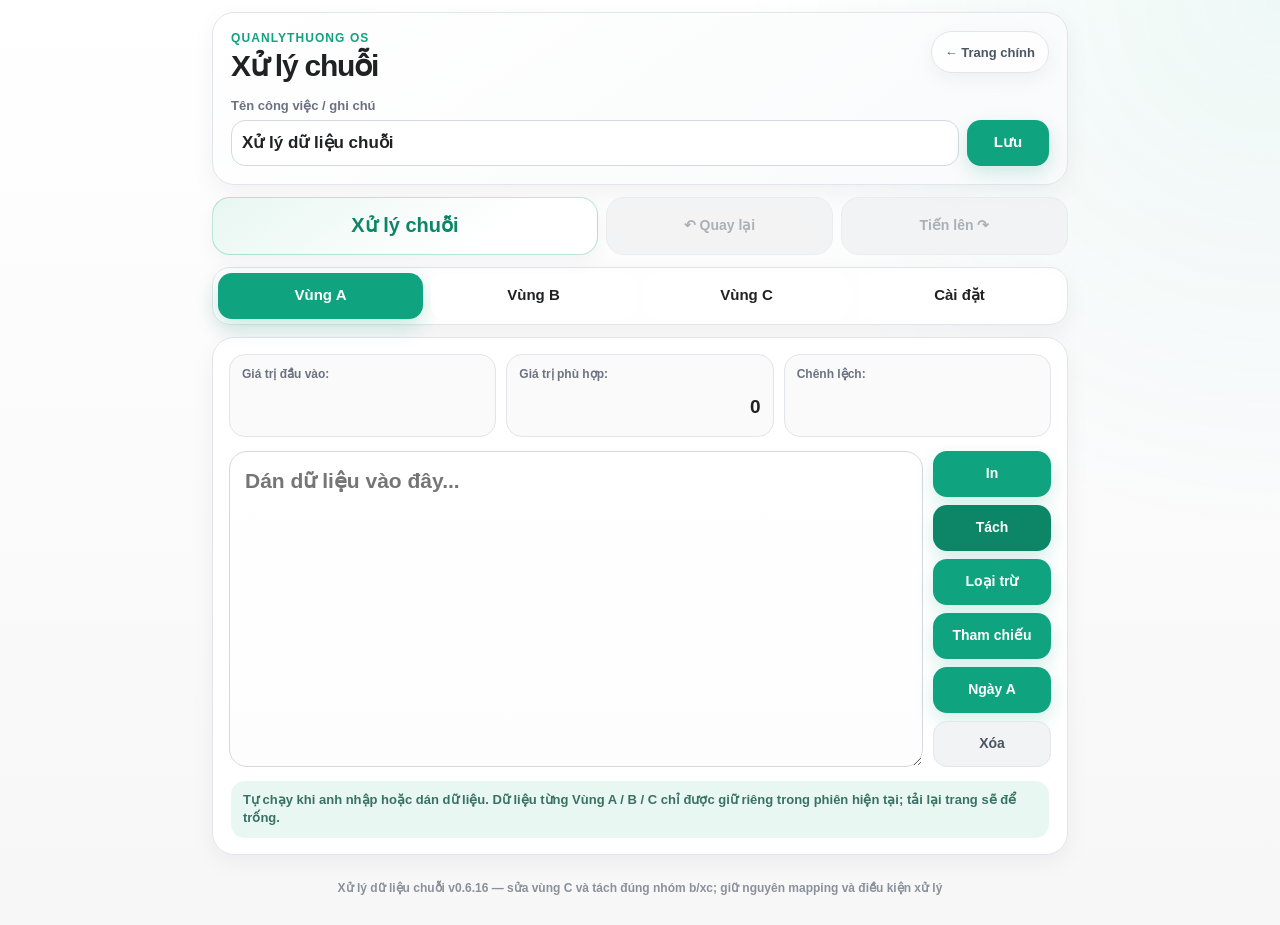
==== commit d0b2eadc: "Add files via upload" ====
--- a/xulychuoi/index.html
+++ b/xulychuoi/index.html
@@ -3,7 +3,7 @@
 <head>
   <meta charset="UTF-8" />
   <meta name="viewport" content="width=device-width, initial-scale=1.0, maximum-scale=1.0" />
-  <title>Xử lý dữ liệu chuỗi v0.6.15</title>
+  <title>Xử lý dữ liệu chuỗi v0.6.16</title>
 
   <style data-source="style.css">
 :root{
@@ -876,7 +876,7 @@
       <textarea id="auditDetail" readonly placeholder="Dạng chữ của bảng trung gian..."></textarea>
     </section>
 
-    <footer>Xử lý dữ liệu chuỗi v0.6.15 — sửa vùng C giữ đúng từng cặp; giữ nguyên mapping và điều kiện xử lý</footer>
+    <footer>Xử lý dữ liệu chuỗi v0.6.16 — sửa vùng C và tách đúng nhóm b/xc; giữ nguyên mapping và điều kiện xử lý</footer>
   </div>
   <section id="printOverlay" class="print-overlay" hidden>
     <div class="print-overlay-bar">
@@ -1723,9 +1723,17 @@
     }
     const nums = m[1].split(".").filter(Boolean);
     const suffix = m[2];
-    const firstType = (suffix.match(/^([a-z]+)/i) || [,""])[1].toLowerCase();
+    const suffixTypes = Array.from(
+      suffix.matchAll(/(?:^|\.)([a-z]+)[\d,.]+n/gi),
+      match => String(match[1] || "").toLowerCase()
+    );
     const lens = new Set(nums.map(num => String(num).length));
-    if(firstType === "da" || firstType === "dv" || lens.size !== 1){
+
+    // Không gom các cặp có DA/DV, kể cả khi DA/DV nằm sau một loại khác.
+    // Ví dụ phải giữ riêng:
+    // 27.38b2n.da1n
+    // 47.49b2n.da1n
+    if(suffixTypes.includes("da") || suffixTypes.includes("dv") || lens.size !== 1){
       out.push(line);
       return;
     }
@@ -2459,6 +2467,15 @@
       return merged;
     };
 
+    const normalizeHnDaCompositeLine = line => {
+      const parsed = parseCompositeLine(line);
+      if(!parsed) return line;
+      const daTokens = parsed.tokens.filter(token => token.type === "da");
+      if(!daTokens.length) return line;
+      const otherTokens = parsed.tokens.filter(token => token.type !== "da");
+      return buildCompositeLine(parsed.numberPrefix, daTokens.concat(otherTokens));
+    };
+
     const blockNames = Object.keys(groupedByBlock).sort((a,b)=>{
       const ad = blockSources(a), bd = blockSources(b);
       if(ad.length !== bd.length) return ad.length - bd.length;
@@ -2533,7 +2550,11 @@
 
       if(!lines.length) continue;
       out.push(compactMultiSourceLabel(block));
-      mergePairWithSameValueLines(groupDuplicateSuffixLines(lines), block).forEach(line => out.push(line));
+      const preparedLines = block === "HN"
+        ? lines.map(normalizeHnDaCompositeLine)
+        : lines;
+      mergePairWithSameValueLines(groupDuplicateSuffixLines(preparedLines), block)
+        .forEach(line => out.push(line));
       out.push("");
     }
     return out.join("\n").trim();
@@ -5294,7 +5315,19 @@
 
   function splitCompositeLine(line, maxLen=MAX_LINE_LENGTH){
     const parsed = parseCompositeLine(line);
-    if(!parsed || parsed.source.length <= maxLen) return [String(line || "")];
+    if(!parsed) return [String(line || "")];
+
+    const tokenTypes = parsed.tokens.map(token => token.type);
+    const allowedFamilyTypes = new Set(["b","bdao","xc","xcdao"]);
+    const onlyPreferredFamilies = tokenTypes.every(type => allowedFamilyTypes.has(type));
+    const hasBFamily = tokenTypes.some(type => type === "b" || type === "bdao");
+    const hasXcFamily = tokenTypes.some(type => type === "xc" || type === "xcdao");
+    const forcePreferredFamilySplit = onlyPreferredFamilies && hasBFamily && hasXcFamily;
+
+    if(parsed.source.length <= maxLen && !forcePreferredFamilySplit){
+      return [String(line || "")];
+    }
+
     const segments=[];
     preferredSegments(parsed.tokens).forEach(segment=>{
       if(buildCompositeLine(parsed.numberPrefix,segment).length <= maxLen){ segments.push(segment); return; }
@@ -5306,6 +5339,10 @@
       });
       if(cur.length) segments.push(cur);
     });
+    if(forcePreferredFamilySplit){
+      return segments.map(tokens => buildCompositeLine(parsed.numberPrefix, tokens));
+    }
+
     const packed=[]; let cur=[];
     segments.forEach(segment=>{
       const next=cur.concat(segment);
@@ -6868,19 +6905,21 @@
 );
 window.SEQUENCE_APP_LOADED = true;
 
-/* v0.6.15 / cache5690 — sửa vùng C giữ đúng từng cặp DA khi ghép hậu tố.
-   Phạm vi:
-   - Không cho dòng thường đã gom nhiều số làm mất quan hệ từng cặp DA.
-   - Ghép hậu tố trở lại từng cặp và đưa DA lên trước.
-   - Không đổi parser, mapping, công thức, LocalStorage, Undo/Redo hoặc CSS.
+/* v0.6.16 / cache5691
+   - Vùng C: giữ riêng từng cặp có DA và đưa DA lên trước hậu tố còn lại.
+   - Tách riêng hai nhóm b/bdao và xc/xcdao, không ghép lại cùng một dòng.
+   - Không đổi mapping, công thức, dữ liệu lưu, Undo/Redo hoặc CSS.
 */
-window.SEQUENCE_NEUTRAL_ENGINE_V0615 = Object.assign(
+window.SEQUENCE_NEUTRAL_ENGINE_V0616 = Object.assign(
   {},
-  window.SEQUENCE_NEUTRAL_ENGINE_V0614 || window.SEQUENCE_NEUTRAL_ENGINE_V0613 || {},
+  window.SEQUENCE_NEUTRAL_ENGINE_V0615 ||
+  window.SEQUENCE_NEUTRAL_ENGINE_V0614 ||
+  window.SEQUENCE_NEUTRAL_ENGINE_V0613 ||
+  {},
   {
-    version:"0.6.15",
-    cache:"5690",
-    status:"VÙNG C GIỮ ĐÚNG TỪNG CẶP DA; KHÔNG GOM SAI THÀNH MỘT DÒNG NHIỀU SỐ"
+    version:"0.6.16",
+    cache:"5691",
+    status:"SỬA 2 LỖI: HN GIỮ CẶP DA; TÁCH B/BDAO KHỎI XC/XCDAO"
   }
 );
 window.SEQUENCE_APP_LOADED = true;
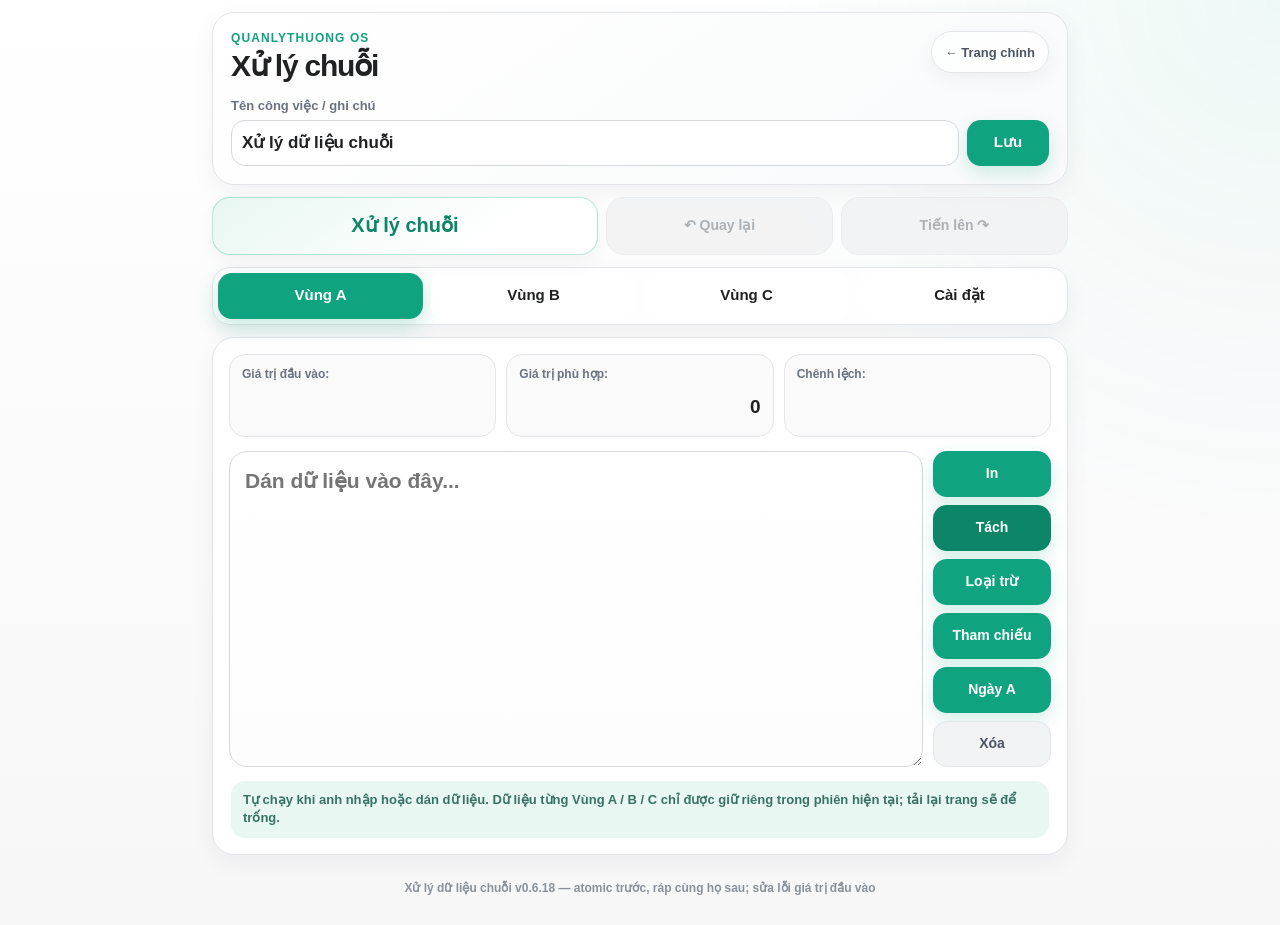
==== commit af7ee726: "Add files via upload" ====
--- a/xulychuoi/index.html
+++ b/xulychuoi/index.html
@@ -3,7 +3,7 @@
 <head>
   <meta charset="UTF-8" />
   <meta name="viewport" content="width=device-width, initial-scale=1.0, maximum-scale=1.0" />
-  <title>Xử lý dữ liệu chuỗi v0.6.16</title>
+  <title>Xử lý dữ liệu chuỗi v0.6.18</title>
 
   <style data-source="style.css">
 :root{
@@ -876,7 +876,7 @@
       <textarea id="auditDetail" readonly placeholder="Dạng chữ của bảng trung gian..."></textarea>
     </section>
 
-    <footer>Xử lý dữ liệu chuỗi v0.6.16 — sửa vùng C và tách đúng nhóm b/xc; giữ nguyên mapping và điều kiện xử lý</footer>
+    <footer>Xử lý dữ liệu chuỗi v0.6.18 — atomic trước, ráp cùng họ sau; sửa lỗi giá trị đầu vào</footer>
   </div>
   <section id="printOverlay" class="print-overlay" hidden>
     <div class="print-overlay-bar">
@@ -2467,13 +2467,87 @@
       return merged;
     };
 
+    const parseLocalCompositeLine = line => {
+      const source = String(line || "").trim();
+      const head = source.match(/^([0-9]+(?:\.[0-9]+)*)([a-z].*)$/i);
+      if(!head) return null;
+
+      const numberPrefix = head[1];
+      const suffixPart = head[2];
+      const tokenRe = /\.?([a-z]+)([\d,.]+)n/gi;
+      const tokens = [];
+      let match;
+      let consumed = "";
+
+      while((match = tokenRe.exec(suffixPart))){
+        const type = String(match[1] || "").toLowerCase();
+        const amount = String(match[2] || "");
+        tokens.push({type, amount, raw:type + amount + "n"});
+        consumed += match[0];
+      }
+
+      if(!tokens.length || consumed.replace(/^\./, "") !== suffixPart.replace(/^\./, "")){
+        return null;
+      }
+      return {numberPrefix, tokens};
+    };
+
+    const buildLocalCompositeLine = (numberPrefix, tokens) =>
+      numberPrefix + (tokens || []).map((token, index) =>
+        (index ? "." : "") + token.raw
+      ).join("");
+
     const normalizeHnDaCompositeLine = line => {
-      const parsed = parseCompositeLine(line);
+      const parsed = parseLocalCompositeLine(line);
       if(!parsed) return line;
+
       const daTokens = parsed.tokens.filter(token => token.type === "da");
       if(!daTokens.length) return line;
+
       const otherTokens = parsed.tokens.filter(token => token.type !== "da");
-      return buildCompositeLine(parsed.numberPrefix, daTokens.concat(otherTokens));
+      return buildLocalCompositeLine(
+        parsed.numberPrefix,
+        daTokens.concat(otherTokens)
+      );
+    };
+
+    const splitPreferredFamilyLine = line => {
+      const parsed = parseLocalCompositeLine(line);
+      if(!parsed) return [line];
+
+      // Bung atomic thật sự trước.
+      const atomic = parsed.tokens.map(token => ({
+        numberPrefix:parsed.numberPrefix,
+        token
+      }));
+
+      const allowed = new Set(["b", "bdao", "xc", "xcdao"]);
+      if(!atomic.every(item => allowed.has(item.token.type))){
+        return [line];
+      }
+
+      const bAtomic = atomic.filter(item =>
+        item.token.type === "b" || item.token.type === "bdao"
+      );
+      const xcAtomic = atomic.filter(item =>
+        item.token.type === "xc" || item.token.type === "xcdao"
+      );
+
+      if(!bAtomic.length || !xcAtomic.length){
+        return [line];
+      }
+
+      // Ráp lại chỉ trong cùng họ.
+      return [
+        buildLocalCompositeLine(
+          parsed.numberPrefix,
+          bAtomic.map(item => item.token)
+        ),
+        buildLocalCompositeLine(
+          parsed.numberPrefix,
+          xcAtomic.map(item => item.token)
+        )
+      ];
     };
 
     const blockNames = Object.keys(groupedByBlock).sort((a,b)=>{
@@ -2508,8 +2582,49 @@
       Object.keys(normalGroups).forEach(num => {
         const groupItems = normalGroups[num];
         if(groupItems.length > 1){
-          const line = renderNormalLine(groupItems);
-          if(line) normalLineItems.push({line, num});
+          // ATOMIC FIRST:
+          // Tách từng loại thành phần tử độc lập, sau đó chỉ ráp lại cùng họ.
+          // Ví dụ đầu vào nội bộ:
+          // 833b0,5n
+          // 833bdao0,5n
+          // 833xc3n
+          // 833xcdao1n
+          // Kết quả:
+          // 833b0,5n.bdao0,5n
+          // 833xc3n.xcdao1n
+          const familyOf = type => {
+            if(type === "b" || type === "bdao") return "b";
+            if(type === "xc" || type === "xcdao") return "xc";
+            return type;
+          };
+
+          const atomicItems = groupItems.map(item => ({
+            nums:(item.nums || []).slice(),
+            type:item.type,
+            n:item.n
+          }));
+
+          const byFamily = new Map();
+          atomicItems.forEach(item => {
+            const family = familyOf(item.type);
+            if(!byFamily.has(family)) byFamily.set(family, []);
+            byFamily.get(family).push(item);
+          });
+
+          const familyOrder = ["b", "xc"];
+          Array.from(byFamily.entries())
+            .sort((a,b) => {
+              const ai = familyOrder.indexOf(a[0]);
+              const bi = familyOrder.indexOf(b[0]);
+              const ar = ai < 0 ? 999 : ai;
+              const br = bi < 0 ? 999 : bi;
+              if(ar !== br) return ar - br;
+              return String(a[0]).localeCompare(String(b[0]));
+            })
+            .forEach(([, familyItems]) => {
+              const line = renderNormalLine(familyItems);
+              if(line) normalLineItems.push({line, num});
+            });
           return;
         }
         const item = groupItems[0];
@@ -2554,7 +2669,9 @@
         ? lines.map(normalizeHnDaCompositeLine)
         : lines;
       mergePairWithSameValueLines(groupDuplicateSuffixLines(preparedLines), block)
-        .forEach(line => out.push(line));
+        .forEach(line => {
+          splitPreferredFamilyLine(line).forEach(splitLine => out.push(splitLine));
+        });
       out.push("");
     }
     return out.join("\n").trim();
@@ -3452,7 +3569,7 @@
     const matchPack = evaluateMatches(rows, referencePack);
     setVal("matchedValue", matchPack.total ? money(matchPack.total) : "0");
     setVal("remainingValue", money(total - matchPack.total));
-    setVal( buildMatchReport(matchPack));
+    setVal("parsedReference", buildMatchReport(matchPack));
     setVal("auditDetail", buildMatchStepTrace(rows, referencePack, matchPack));
   }catch(err){
     console.error(err);
@@ -4218,7 +4335,7 @@
     // Chế độ trace: không dùng ô Phù hợp tổng để đếm hit nữa, tránh hiểu nhầm 1 con/2 con.
     setVal("matchedValue", "Xem bảng");
     setVal("remainingValue", money(total));
-    setVal( buildMatchReport(pack, referencePack, rows));
+    setVal("parsedReference", buildMatchReport(pack, referencePack, rows));
     setVal("auditDetail", buildMatchStepTrace(rows, referencePack, pack));
   }catch(err){
     console.error(err);
@@ -4424,7 +4541,7 @@
 
     setVal("matchedValue", money(pack.total || 0));
     setVal("remainingValue", money(total - (pack.total || 0)));
-    setVal( buildMatchReport(pack, referencePack, rows));
+    setVal("parsedReference", buildMatchReport(pack, referencePack, rows));
     setVal("auditDetail", buildMatchStepTrace(rows, referencePack, pack));
   }catch(err){
     console.error(err);
@@ -4551,7 +4668,7 @@
 
     setVal("matchedValue", "Xem dữ liệu");
     setVal("remainingValue", money(total));
-    setVal( buildMatchReport(pack, referencePack, rows));
+    setVal("parsedReference", buildMatchReport(pack, referencePack, rows));
     setVal("auditDetail", buildMatchStepTrace(rows, referencePack, pack));
   }catch(err){
     console.error(err);
@@ -4635,7 +4752,7 @@
 
     setVal("matchedValue", "Xem dữ liệu");
     setVal("remainingValue", money(total));
-    setVal( buildMatchReport(pack));
+    setVal("parsedReference", buildMatchReport(pack));
     setVal("auditDetail", buildMatchStepTrace(rows, referencePack, pack));
   }catch(err){
     console.error(err);
@@ -4783,7 +4900,7 @@
 
     setVal("matchedValue", money(pack.total || 0));
     setVal("remainingValue", money(total - (pack.total || 0)));
-    setVal( buildMatchReport(pack));
+    setVal("parsedReference", buildMatchReport(pack));
     setVal("auditDetail", buildMatchStepTrace(rows, referencePack, pack));
   }catch(err){
     console.error(err);
@@ -5540,7 +5657,7 @@
     const pack = evaluateMatches(rows, referencePack);
     setVal("matchedValue", money(pack.total || 0));
     setVal("remainingValue", money(total - (pack.total || 0)));
-    setVal( buildMatchReport(pack));
+    setVal("parsedReference", buildMatchReport(pack));
     setVal("auditDetail", buildMatchStepTrace(rows, referencePack, pack));
   }catch(err){
     console.error(err);
@@ -5657,7 +5774,7 @@
     const pack = evaluateMatches(rows, referencePack);
     setVal("matchedValue", money(pack.total || 0));
     setVal("remainingValue", money(total - (pack.total || 0)));
-    setVal( buildMatchReport(pack));
+    setVal("parsedReference", buildMatchReport(pack));
     setVal("auditDetail", buildMatchStepTrace(rows, referencePack, pack));
   }catch(err){
     console.error(err);
@@ -6905,21 +7022,25 @@
 );
 window.SEQUENCE_APP_LOADED = true;
 
-/* v0.6.16 / cache5691
-   - Vùng C: giữ riêng từng cặp có DA và đưa DA lên trước hậu tố còn lại.
-   - Tách riêng hai nhóm b/bdao và xc/xcdao, không ghép lại cùng một dòng.
-   - Không đổi mapping, công thức, dữ liệu lưu, Undo/Redo hoặc CSS.
+/* v0.6.18 / cache5693
+   - Atomic trước, ráp cùng họ sau:
+     b + bdao
+     xc + xcdao
+   - Không cho b/xc/bdao/xcdao nằm chung một dòng.
+   - Sửa toàn bộ lời gọi setVal thiếu id làm lỗi Giá trị đầu vào.
+   - Giữ nguyên mapping, công thức, lưu vùng, Undo/Redo và CSS.
 */
-window.SEQUENCE_NEUTRAL_ENGINE_V0616 = Object.assign(
+window.SEQUENCE_NEUTRAL_ENGINE_V0618 = Object.assign(
   {},
+  window.SEQUENCE_NEUTRAL_ENGINE_V0617 ||
+  window.SEQUENCE_NEUTRAL_ENGINE_V0616 ||
   window.SEQUENCE_NEUTRAL_ENGINE_V0615 ||
   window.SEQUENCE_NEUTRAL_ENGINE_V0614 ||
-  window.SEQUENCE_NEUTRAL_ENGINE_V0613 ||
   {},
   {
-    version:"0.6.16",
-    cache:"5691",
-    status:"SỬA 2 LỖI: HN GIỮ CẶP DA; TÁCH B/BDAO KHỎI XC/XCDAO"
+    version:"0.6.18",
+    cache:"5693",
+    status:"ATOMIC TRƯỚC RÁP CÙNG HỌ SAU; SỬA LỖI GIÁ TRỊ ĐẦU VÀO"
   }
 );
 window.SEQUENCE_APP_LOADED = true;
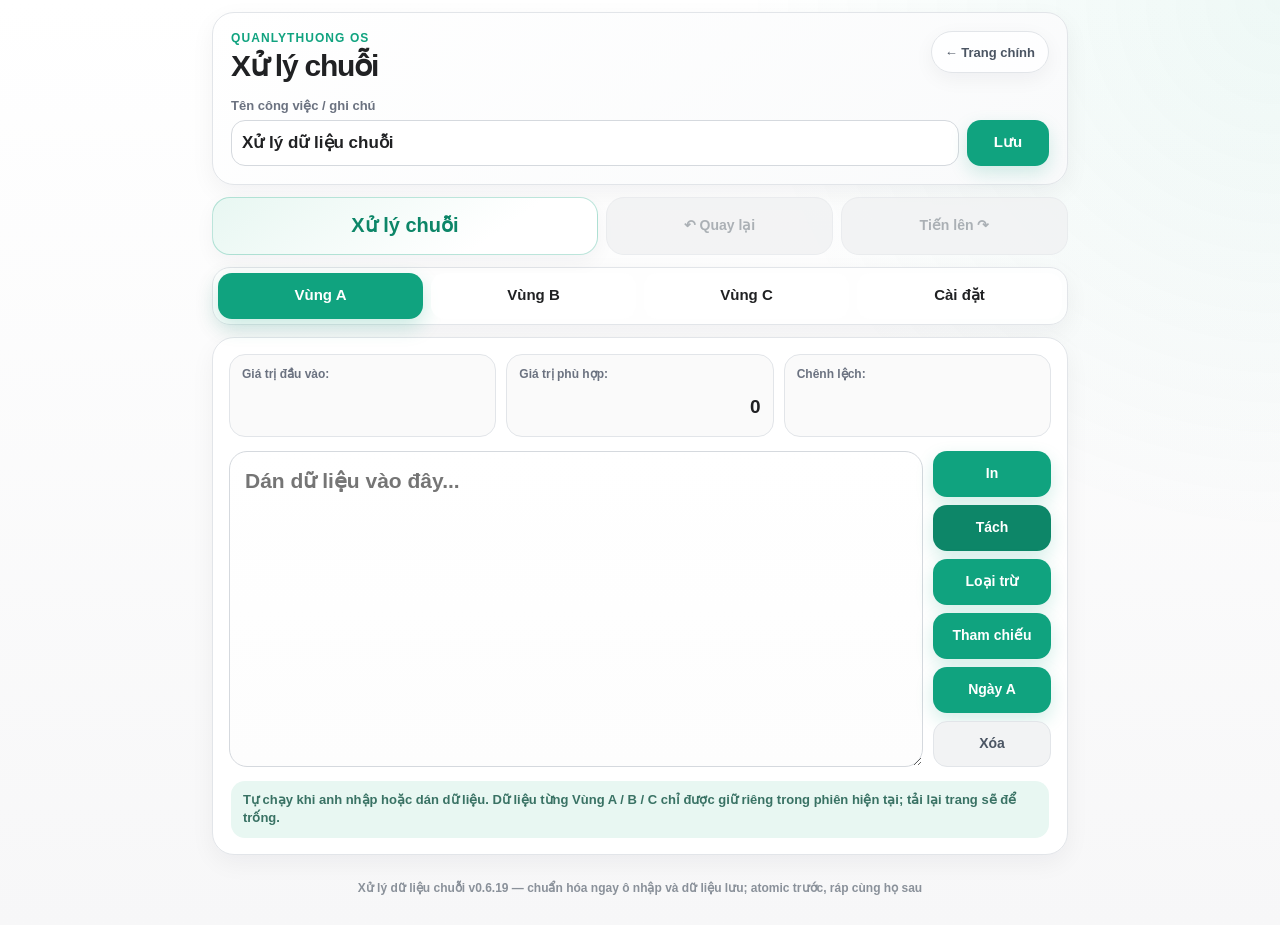
==== commit c66c065d: "Add files via upload" ====
--- a/xulychuoi/index.html
+++ b/xulychuoi/index.html
@@ -3,7 +3,7 @@
 <head>
   <meta charset="UTF-8" />
   <meta name="viewport" content="width=device-width, initial-scale=1.0, maximum-scale=1.0" />
-  <title>Xử lý dữ liệu chuỗi v0.6.18</title>
+  <title>Xử lý dữ liệu chuỗi v0.6.19</title>
 
   <style data-source="style.css">
 :root{
@@ -876,7 +876,7 @@
       <textarea id="auditDetail" readonly placeholder="Dạng chữ của bảng trung gian..."></textarea>
     </section>
 
-    <footer>Xử lý dữ liệu chuỗi v0.6.18 — atomic trước, ráp cùng họ sau; sửa lỗi giá trị đầu vào</footer>
+    <footer>Xử lý dữ liệu chuỗi v0.6.19 — chuẩn hóa ngay ô nhập và dữ liệu lưu; atomic trước, ráp cùng họ sau</footer>
   </div>
   <section id="printOverlay" class="print-overlay" hidden>
     <div class="print-overlay-bar">
@@ -7022,28 +7022,215 @@
 );
 window.SEQUENCE_APP_LOADED = true;
 
-/* v0.6.18 / cache5693
-   - Atomic trước, ráp cùng họ sau:
-     b + bdao
-     xc + xcdao
-   - Không cho b/xc/bdao/xcdao nằm chung một dòng.
-   - Sửa toàn bộ lời gọi setVal thiếu id làm lỗi Giá trị đầu vào.
-   - Giữ nguyên mapping, công thức, lưu vùng, Undo/Redo và CSS.
+/* v0.6.19 / cache5694
+   CHUẨN HÓA NGAY TRÊN NGUỒN HIỂN THỊ:
+   - Mỗi dòng composite được bung thành atomic.
+   - Chỉ ráp lại cùng họ: b+bdao, xc+xcdao.
+   - HN có da: đưa da lên trước phần còn lại.
+   - Chuẩn hóa cả ô nhập hiện tại, dữ liệu vùng đã xử lý và dữ liệu vùng trong ngày.
+   - Không đổi công thức, mapping, Undo/Redo hoặc CSS.
 */
-window.SEQUENCE_NEUTRAL_ENGINE_V0618 = Object.assign(
-  {},
-  window.SEQUENCE_NEUTRAL_ENGINE_V0617 ||
-  window.SEQUENCE_NEUTRAL_ENGINE_V0616 ||
-  window.SEQUENCE_NEUTRAL_ENGINE_V0615 ||
-  window.SEQUENCE_NEUTRAL_ENGINE_V0614 ||
-  {},
-  {
-    version:"0.6.18",
-    cache:"5693",
-    status:"ATOMIC TRƯỚC RÁP CÙNG HỌ SAU; SỬA LỖI GIÁ TRỊ ĐẦU VÀO"
-  }
-);
-window.SEQUENCE_APP_LOADED = true;
+(function(global){
+  "use strict";
+
+  const TYPE_ORDER_V0619 = [
+    "bdao","xcdao","xcdau","xcduoi","duoi","dau",
+    "dd","dv","da","b","xc","b3s","b4s"
+  ];
+
+  function parseAtomicCompositeV0619(line){
+    const source = String(line || "").trim();
+    const head = source.match(/^([0-9]+(?:\.[0-9]+)*)([a-z].*)$/i);
+    if(!head) return null;
+
+    const prefix = head[1];
+    const suffix = head[2];
+    const typePattern = TYPE_ORDER_V0619.join("|");
+    const tokenRe = new RegExp("\\.?(" + typePattern + ")([\\d,.]+)n", "gi");
+
+    const tokens = [];
+    let match;
+    let lastIndex = 0;
+
+    while((match = tokenRe.exec(suffix))){
+      if(match.index !== lastIndex) return null;
+      tokens.push({
+        type:String(match[1] || "").toLowerCase(),
+        amount:String(match[2] || ""),
+        raw:String(match[1] || "").toLowerCase() + String(match[2] || "") + "n"
+      });
+      lastIndex = tokenRe.lastIndex;
+    }
+
+    if(!tokens.length || lastIndex !== suffix.length) return null;
+    return {prefix, tokens};
+  }
+
+  function buildAtomicCompositeV0619(prefix, tokens){
+    return String(prefix || "") + (tokens || []).map((token, index) =>
+      (index ? "." : "") + token.type + token.amount + "n"
+    ).join("");
+  }
+
+  function normalizeCompositeLineV0619(line, region){
+    const parsed = parseAtomicCompositeV0619(line);
+    if(!parsed) return [String(line || "")];
+
+    const tokens = parsed.tokens.slice();
+
+    // HN: DA đứng trước các loại còn lại trong cùng một dòng/cặp.
+    if(region === "HN" && tokens.some(token => token.type === "da")){
+      const da = tokens.filter(token => token.type === "da");
+      const rest = tokens.filter(token => token.type !== "da");
+      return [buildAtomicCompositeV0619(parsed.prefix, da.concat(rest))];
+    }
+
+    const allowedFamily = new Set(["b","bdao","xc","xcdao"]);
+    const onlyFamilyTokens = tokens.every(token => allowedFamily.has(token.type));
+    const bTokens = tokens.filter(token => token.type === "b" || token.type === "bdao");
+    const xcTokens = tokens.filter(token => token.type === "xc" || token.type === "xcdao");
+
+    // Bung atomic trước, chỉ ráp lại cùng họ sau.
+    if(onlyFamilyTokens && bTokens.length && xcTokens.length){
+      return [
+        buildAtomicCompositeV0619(parsed.prefix, bTokens),
+        buildAtomicCompositeV0619(parsed.prefix, xcTokens)
+      ];
+    }
+
+    return [buildAtomicCompositeV0619(parsed.prefix, tokens)];
+  }
+
+  function normalizeTextByAtomicFamilyV0619(text, region){
+    const lines = String(text || "").replace(/\r\n/g,"\n").replace(/\r/g,"\n").split("\n");
+    const out = [];
+
+    lines.forEach(line => {
+      const trimmed = line.trim();
+
+      // Giữ nguyên tiêu đề, ngày, dòng trống và mọi dòng không bắt đầu bằng số.
+      if(!trimmed || !/^\d/.test(trimmed)){
+        out.push(line);
+        return;
+      }
+
+      normalizeCompositeLineV0619(trimmed, region).forEach(item => out.push(item));
+    });
+
+    return out.join("\n").replace(/\n{3,}/g,"\n\n").trim();
+  }
+
+  // Chuẩn hóa ngay nguồn ô nhập. Đây là điểm bản trước còn thiếu:
+  // runAll đọc dữ liệu nhưng không ghi kết quả chuẩn hóa trở lại ô hiển thị.
+  const baseCurrentInputDataV0619 =
+    typeof global.currentInputData === "function"
+      ? global.currentInputData
+      : function(){ return typeof val === "function" ? val("inputData") : ""; };
+
+  global.currentInputData = function currentInputDataV0619(){
+    const raw = baseCurrentInputDataV0619.apply(this, arguments);
+    const region = global.activeWorkspace || (typeof activeWorkspace !== "undefined" ? activeWorkspace : "MN");
+    const normalized = normalizeTextByAtomicFamilyV0619(raw, region);
+
+    if(typeof val === "function" && typeof setVal === "function"){
+      const shown = val("inputData");
+      if(shown !== normalized){
+        setVal("inputData", normalized);
+        if(typeof saveActiveWorkspaceInput === "function"){
+          saveActiveWorkspaceInput();
+        }
+      }
+    }
+    return normalized;
+  };
+
+  // Chuẩn hóa dữ liệu đã xử lý khi đọc và ghi để dữ liệu cũ không tái xuất hiện.
+  if(typeof global.readProcessedSplitStorage === "function"){
+    const baseReadProcessedV0619 = global.readProcessedSplitStorage;
+    global.readProcessedSplitStorage = function readProcessedSplitStorageV0619(region){
+      const targetRegion = region || global.activeWorkspace ||
+        (typeof activeWorkspace !== "undefined" ? activeWorkspace : "MN");
+      const raw = baseReadProcessedV0619.apply(this, arguments);
+      return normalizeTextByAtomicFamilyV0619(raw, targetRegion);
+    };
+  }
+
+  if(typeof global.writeProcessedSplitStorage === "function"){
+    const baseWriteProcessedV0619 = global.writeProcessedSplitStorage;
+    global.writeProcessedSplitStorage = function writeProcessedSplitStorageV0619(text, region){
+      const targetRegion = region || global.activeWorkspace ||
+        (typeof activeWorkspace !== "undefined" ? activeWorkspace : "MN");
+      const normalized = normalizeTextByAtomicFamilyV0619(text, targetRegion);
+      return baseWriteProcessedV0619.call(this, normalized, targetRegion);
+    };
+  }
+
+  // Chuẩn hóa dữ liệu trong ngày khi đọc, để bản cũ đã lưu cũng hiển thị đúng.
+  if(typeof global.readDailyRegionInputV0598 === "function"){
+    const baseReadDailyV0619 = global.readDailyRegionInputV0598;
+    global.readDailyRegionInputV0598 = function readDailyRegionInputV0619(region){
+      const targetRegion = region || global.activeWorkspace ||
+        (typeof activeWorkspace !== "undefined" ? activeWorkspace : "MN");
+      const raw = baseReadDailyV0619.apply(this, arguments);
+      return normalizeTextByAtomicFamilyV0619(raw, targetRegion);
+    };
+  }
+
+  // Chuẩn hóa ngay khi tải/chuyển vùng, kể cả dữ liệu đang giữ trong SESSION_WORKSPACE_INPUTS.
+  function normalizeVisibleInputV0619(){
+    try{
+      if(typeof val !== "function" || typeof setVal !== "function") return;
+      const region = global.activeWorkspace ||
+        (typeof activeWorkspace !== "undefined" ? activeWorkspace : "MN");
+      const raw = val("inputData");
+      if(!raw.trim()) return;
+      const normalized = normalizeTextByAtomicFamilyV0619(raw, region);
+      if(raw !== normalized){
+        setVal("inputData", normalized);
+        if(typeof saveActiveWorkspaceInput === "function") saveActiveWorkspaceInput();
+      }
+    }catch(err){
+      console.error(err);
+    }
+  }
+
+  global.normalizeTextByAtomicFamilyV0619 = normalizeTextByAtomicFamilyV0619;
+  global.normalizeVisibleInputV0619 = normalizeVisibleInputV0619;
+
+  if(typeof global.loadWorkspaceInput === "function"){
+    const baseLoadWorkspaceV0619 = global.loadWorkspaceInput;
+    global.loadWorkspaceInput = function loadWorkspaceInputV0619(region){
+      const result = baseLoadWorkspaceV0619.apply(this, arguments);
+      normalizeVisibleInputV0619();
+      return result;
+    };
+  }
+
+  global.addEventListener("DOMContentLoaded", function(){
+    setTimeout(function(){
+      normalizeVisibleInputV0619();
+      if(typeof runAll === "function" && typeof val === "function" && val("inputData").trim()){
+        runAll();
+      }
+    }, 0);
+  });
+
+  global.SEQUENCE_NEUTRAL_ENGINE_V0619 = Object.assign(
+    {},
+    global.SEQUENCE_NEUTRAL_ENGINE_V0618 ||
+    global.SEQUENCE_NEUTRAL_ENGINE_V0617 ||
+    global.SEQUENCE_NEUTRAL_ENGINE_V0614 ||
+    {},
+    {
+      version:"0.6.19",
+      cache:"5694",
+      status:"CHUẨN HÓA NGAY Ô NHẬP VÀ KHO DỮ LIỆU; ATOMIC TRƯỚC RÁP CÙNG HỌ SAU",
+      normalizeTextByAtomicFamily:normalizeTextByAtomicFamilyV0619
+    }
+  );
+
+  global.SEQUENCE_APP_LOADED = true;
+})(typeof window !== "undefined" ? window : globalThis);
 </script>
 </body>
 </html>
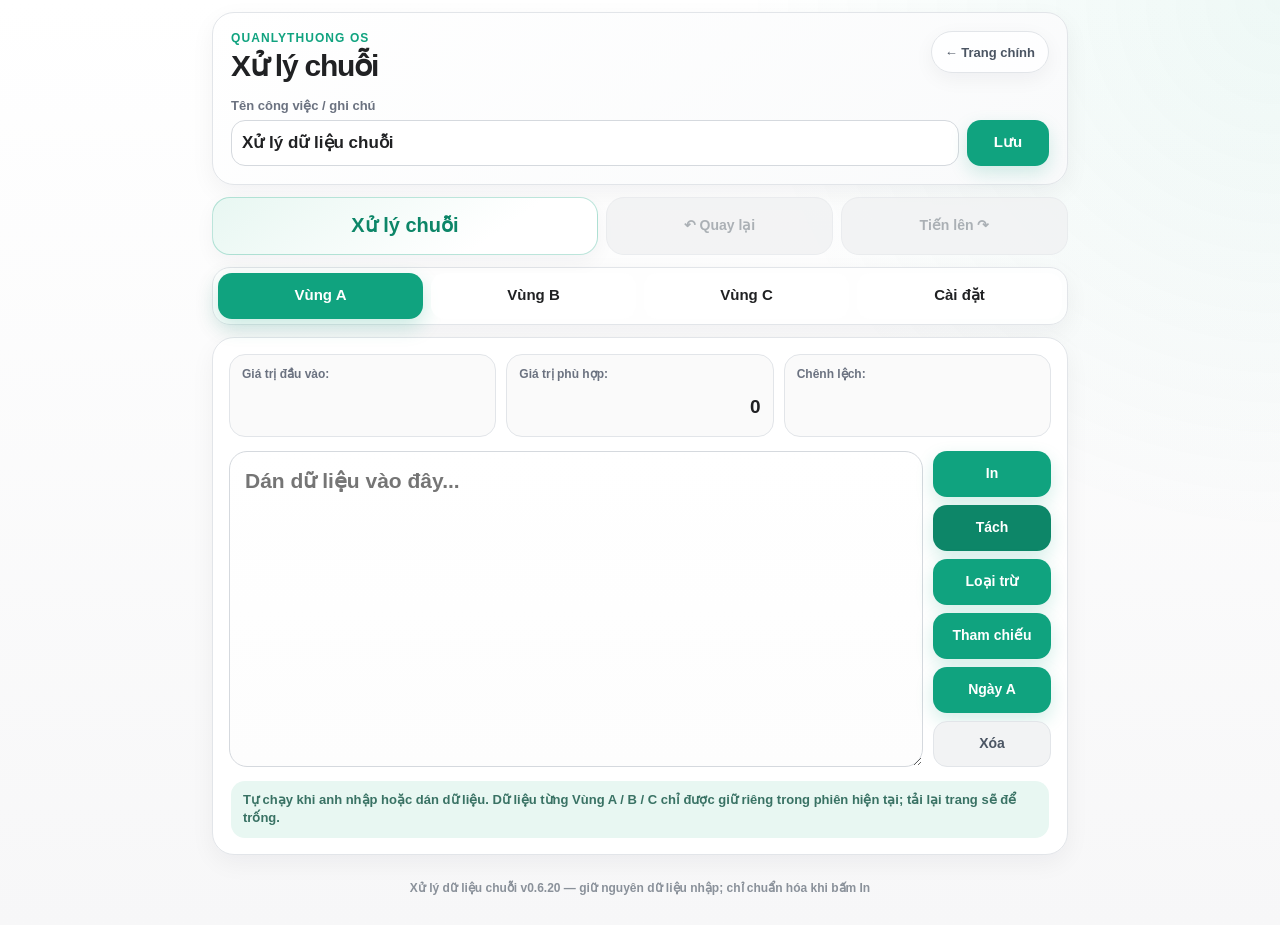
==== commit 56e0d61e: "Add files via upload" ====
--- a/xulychuoi/index.html
+++ b/xulychuoi/index.html
@@ -3,7 +3,7 @@
 <head>
   <meta charset="UTF-8" />
   <meta name="viewport" content="width=device-width, initial-scale=1.0, maximum-scale=1.0" />
-  <title>Xử lý dữ liệu chuỗi v0.6.19</title>
+  <title>Xử lý dữ liệu chuỗi v0.6.20</title>
 
   <style data-source="style.css">
 :root{
@@ -876,7 +876,7 @@
       <textarea id="auditDetail" readonly placeholder="Dạng chữ của bảng trung gian..."></textarea>
     </section>
 
-    <footer>Xử lý dữ liệu chuỗi v0.6.19 — chuẩn hóa ngay ô nhập và dữ liệu lưu; atomic trước, ráp cùng họ sau</footer>
+    <footer>Xử lý dữ liệu chuỗi v0.6.20 — giữ nguyên dữ liệu nhập; chỉ chuẩn hóa khi bấm In</footer>
   </div>
   <section id="printOverlay" class="print-overlay" hidden>
     <div class="print-overlay-bar">
@@ -3660,14 +3660,117 @@
     amount
   };
 }
+
+function normalizePrintOnlyV0620(text){
+  const typeOrder = [
+    "bdao","xcdao","xcdau","xcduoi","duoi","dau",
+    "dd","dv","da","b","xc","b3s","b4s"
+  ];
+  const typePattern = typeOrder.join("|");
+
+  function parseLine(line){
+    const source = String(line || "").trim();
+    const head = source.match(/^([0-9]+(?:\.[0-9]+)*)([a-z].*)$/i);
+    if(!head) return null;
+
+    const prefix = head[1];
+    const suffix = head[2];
+    const tokenRe = new RegExp("\\.?(" + typePattern + ")([\\d,.]+)n", "gi");
+    const tokens = [];
+    let match;
+    let lastIndex = 0;
+
+    while((match = tokenRe.exec(suffix))){
+      if(match.index !== lastIndex) return null;
+      tokens.push({
+        type:String(match[1] || "").toLowerCase(),
+        amount:String(match[2] || "")
+      });
+      lastIndex = tokenRe.lastIndex;
+    }
+
+    if(!tokens.length || lastIndex !== suffix.length) return null;
+    return {prefix, tokens};
+  }
+
+  function build(prefix, tokens){
+    return prefix + tokens.map((token, index) =>
+      (index ? "." : "") + token.type + token.amount + "n"
+    ).join("");
+  }
+
+  let activeBlock = "";
+  const out = [];
+
+  String(text || "")
+    .replace(/\r\n/g, "\n")
+    .replace(/\r/g, "\n")
+    .split("\n")
+    .forEach(rawLine => {
+      const line = rawLine.trim();
+
+      if(/^(HN|MN|MT)$/i.test(line)){
+        activeBlock = line.toUpperCase();
+        out.push(rawLine);
+        return;
+      }
+
+      if(!/^\d/.test(line)){
+        out.push(rawLine);
+        return;
+      }
+
+      const parsed = parseLine(line);
+      if(!parsed){
+        out.push(rawLine);
+        return;
+      }
+
+      const tokens = parsed.tokens.slice();
+
+      // Chỉ trong bản In: HN có da thì đưa da lên trước.
+      if(activeBlock === "HN" && tokens.some(token => token.type === "da")){
+        const daTokens = tokens.filter(token => token.type === "da");
+        const otherTokens = tokens.filter(token => token.type !== "da");
+        out.push(build(parsed.prefix, daTokens.concat(otherTokens)));
+        return;
+      }
+
+      // Chỉ trong bản In: bung atomic rồi ráp cùng họ.
+      const allowed = new Set(["b","bdao","xc","xcdao"]);
+      const onlyFamily = tokens.every(token => allowed.has(token.type));
+      const bTokens = tokens.filter(token =>
+        token.type === "b" || token.type === "bdao"
+      );
+      const xcTokens = tokens.filter(token =>
+        token.type === "xc" || token.type === "xcdao"
+      );
+
+      if(onlyFamily && bTokens.length && xcTokens.length){
+        out.push(build(parsed.prefix, bTokens));
+        out.push(build(parsed.prefix, xcTokens));
+        return;
+      }
+
+      out.push(rawLine);
+    });
+
+  return out.join("\n").replace(/\n{3,}/g, "\n\n").trim();
+}
+
 async function openPrintOverlay(btn){
   if(document.activeElement && document.activeElement.blur) document.activeElement.blur();
   if(val("inputData").trim()) runAll();
-  const text = val("printOutput").trim();
-  if(!text){
+
+  const rawText = val("printOutput").trim();
+  if(!rawText){
     alert("Chưa có dữ liệu để in");
     return;
   }
+
+  // Chỉ biến đổi bản dùng để In/Sao chép.
+  // Không ghi ngược vào inputData, dữ liệu vùng hay printOutput.
+  const text = normalizePrintOnlyV0620(rawText);
 
   try{
     await navigator.clipboard.writeText(text);
@@ -7022,215 +7125,28 @@
 );
 window.SEQUENCE_APP_LOADED = true;
 
-/* v0.6.19 / cache5694
-   CHUẨN HÓA NGAY TRÊN NGUỒN HIỂN THỊ:
-   - Mỗi dòng composite được bung thành atomic.
-   - Chỉ ráp lại cùng họ: b+bdao, xc+xcdao.
-   - HN có da: đưa da lên trước phần còn lại.
-   - Chuẩn hóa cả ô nhập hiện tại, dữ liệu vùng đã xử lý và dữ liệu vùng trong ngày.
-   - Không đổi công thức, mapping, Undo/Redo hoặc CSS.
+
+/* v0.6.20 / cache5695
+   - Khôi phục đúng quy trình: ô nhập giữ nguyên dữ liệu anh nhập tay.
+   - Không chuẩn hóa dữ liệu vùng, dữ liệu đã xử lý hoặc dữ liệu trong ngày.
+   - Chỉ khi bấm In mới:
+     + đưa DA lên trước trong dòng HN;
+     + bung atomic và ráp b+bdao, xc+xcdao.
 */
-(function(global){
-  "use strict";
-
-  const TYPE_ORDER_V0619 = [
-    "bdao","xcdao","xcdau","xcduoi","duoi","dau",
-    "dd","dv","da","b","xc","b3s","b4s"
-  ];
-
-  function parseAtomicCompositeV0619(line){
-    const source = String(line || "").trim();
-    const head = source.match(/^([0-9]+(?:\.[0-9]+)*)([a-z].*)$/i);
-    if(!head) return null;
-
-    const prefix = head[1];
-    const suffix = head[2];
-    const typePattern = TYPE_ORDER_V0619.join("|");
-    const tokenRe = new RegExp("\\.?(" + typePattern + ")([\\d,.]+)n", "gi");
-
-    const tokens = [];
-    let match;
-    let lastIndex = 0;
-
-    while((match = tokenRe.exec(suffix))){
-      if(match.index !== lastIndex) return null;
-      tokens.push({
-        type:String(match[1] || "").toLowerCase(),
-        amount:String(match[2] || ""),
-        raw:String(match[1] || "").toLowerCase() + String(match[2] || "") + "n"
-      });
-      lastIndex = tokenRe.lastIndex;
-    }
-
-    if(!tokens.length || lastIndex !== suffix.length) return null;
-    return {prefix, tokens};
-  }
-
-  function buildAtomicCompositeV0619(prefix, tokens){
-    return String(prefix || "") + (tokens || []).map((token, index) =>
-      (index ? "." : "") + token.type + token.amount + "n"
-    ).join("");
-  }
-
-  function normalizeCompositeLineV0619(line, region){
-    const parsed = parseAtomicCompositeV0619(line);
-    if(!parsed) return [String(line || "")];
-
-    const tokens = parsed.tokens.slice();
-
-    // HN: DA đứng trước các loại còn lại trong cùng một dòng/cặp.
-    if(region === "HN" && tokens.some(token => token.type === "da")){
-      const da = tokens.filter(token => token.type === "da");
-      const rest = tokens.filter(token => token.type !== "da");
-      return [buildAtomicCompositeV0619(parsed.prefix, da.concat(rest))];
-    }
-
-    const allowedFamily = new Set(["b","bdao","xc","xcdao"]);
-    const onlyFamilyTokens = tokens.every(token => allowedFamily.has(token.type));
-    const bTokens = tokens.filter(token => token.type === "b" || token.type === "bdao");
-    const xcTokens = tokens.filter(token => token.type === "xc" || token.type === "xcdao");
-
-    // Bung atomic trước, chỉ ráp lại cùng họ sau.
-    if(onlyFamilyTokens && bTokens.length && xcTokens.length){
-      return [
-        buildAtomicCompositeV0619(parsed.prefix, bTokens),
-        buildAtomicCompositeV0619(parsed.prefix, xcTokens)
-      ];
-    }
-
-    return [buildAtomicCompositeV0619(parsed.prefix, tokens)];
-  }
-
-  function normalizeTextByAtomicFamilyV0619(text, region){
-    const lines = String(text || "").replace(/\r\n/g,"\n").replace(/\r/g,"\n").split("\n");
-    const out = [];
-
-    lines.forEach(line => {
-      const trimmed = line.trim();
-
-      // Giữ nguyên tiêu đề, ngày, dòng trống và mọi dòng không bắt đầu bằng số.
-      if(!trimmed || !/^\d/.test(trimmed)){
-        out.push(line);
-        return;
-      }
-
-      normalizeCompositeLineV0619(trimmed, region).forEach(item => out.push(item));
-    });
-
-    return out.join("\n").replace(/\n{3,}/g,"\n\n").trim();
-  }
-
-  // Chuẩn hóa ngay nguồn ô nhập. Đây là điểm bản trước còn thiếu:
-  // runAll đọc dữ liệu nhưng không ghi kết quả chuẩn hóa trở lại ô hiển thị.
-  const baseCurrentInputDataV0619 =
-    typeof global.currentInputData === "function"
-      ? global.currentInputData
-      : function(){ return typeof val === "function" ? val("inputData") : ""; };
-
-  global.currentInputData = function currentInputDataV0619(){
-    const raw = baseCurrentInputDataV0619.apply(this, arguments);
-    const region = global.activeWorkspace || (typeof activeWorkspace !== "undefined" ? activeWorkspace : "MN");
-    const normalized = normalizeTextByAtomicFamilyV0619(raw, region);
-
-    if(typeof val === "function" && typeof setVal === "function"){
-      const shown = val("inputData");
-      if(shown !== normalized){
-        setVal("inputData", normalized);
-        if(typeof saveActiveWorkspaceInput === "function"){
-          saveActiveWorkspaceInput();
-        }
-      }
-    }
-    return normalized;
-  };
-
-  // Chuẩn hóa dữ liệu đã xử lý khi đọc và ghi để dữ liệu cũ không tái xuất hiện.
-  if(typeof global.readProcessedSplitStorage === "function"){
-    const baseReadProcessedV0619 = global.readProcessedSplitStorage;
-    global.readProcessedSplitStorage = function readProcessedSplitStorageV0619(region){
-      const targetRegion = region || global.activeWorkspace ||
-        (typeof activeWorkspace !== "undefined" ? activeWorkspace : "MN");
-      const raw = baseReadProcessedV0619.apply(this, arguments);
-      return normalizeTextByAtomicFamilyV0619(raw, targetRegion);
-    };
-  }
-
-  if(typeof global.writeProcessedSplitStorage === "function"){
-    const baseWriteProcessedV0619 = global.writeProcessedSplitStorage;
-    global.writeProcessedSplitStorage = function writeProcessedSplitStorageV0619(text, region){
-      const targetRegion = region || global.activeWorkspace ||
-        (typeof activeWorkspace !== "undefined" ? activeWorkspace : "MN");
-      const normalized = normalizeTextByAtomicFamilyV0619(text, targetRegion);
-      return baseWriteProcessedV0619.call(this, normalized, targetRegion);
-    };
-  }
-
-  // Chuẩn hóa dữ liệu trong ngày khi đọc, để bản cũ đã lưu cũng hiển thị đúng.
-  if(typeof global.readDailyRegionInputV0598 === "function"){
-    const baseReadDailyV0619 = global.readDailyRegionInputV0598;
-    global.readDailyRegionInputV0598 = function readDailyRegionInputV0619(region){
-      const targetRegion = region || global.activeWorkspace ||
-        (typeof activeWorkspace !== "undefined" ? activeWorkspace : "MN");
-      const raw = baseReadDailyV0619.apply(this, arguments);
-      return normalizeTextByAtomicFamilyV0619(raw, targetRegion);
-    };
-  }
-
-  // Chuẩn hóa ngay khi tải/chuyển vùng, kể cả dữ liệu đang giữ trong SESSION_WORKSPACE_INPUTS.
-  function normalizeVisibleInputV0619(){
-    try{
-      if(typeof val !== "function" || typeof setVal !== "function") return;
-      const region = global.activeWorkspace ||
-        (typeof activeWorkspace !== "undefined" ? activeWorkspace : "MN");
-      const raw = val("inputData");
-      if(!raw.trim()) return;
-      const normalized = normalizeTextByAtomicFamilyV0619(raw, region);
-      if(raw !== normalized){
-        setVal("inputData", normalized);
-        if(typeof saveActiveWorkspaceInput === "function") saveActiveWorkspaceInput();
-      }
-    }catch(err){
-      console.error(err);
-    }
-  }
-
-  global.normalizeTextByAtomicFamilyV0619 = normalizeTextByAtomicFamilyV0619;
-  global.normalizeVisibleInputV0619 = normalizeVisibleInputV0619;
-
-  if(typeof global.loadWorkspaceInput === "function"){
-    const baseLoadWorkspaceV0619 = global.loadWorkspaceInput;
-    global.loadWorkspaceInput = function loadWorkspaceInputV0619(region){
-      const result = baseLoadWorkspaceV0619.apply(this, arguments);
-      normalizeVisibleInputV0619();
-      return result;
-    };
-  }
-
-  global.addEventListener("DOMContentLoaded", function(){
-    setTimeout(function(){
-      normalizeVisibleInputV0619();
-      if(typeof runAll === "function" && typeof val === "function" && val("inputData").trim()){
-        runAll();
-      }
-    }, 0);
-  });
-
-  global.SEQUENCE_NEUTRAL_ENGINE_V0619 = Object.assign(
-    {},
-    global.SEQUENCE_NEUTRAL_ENGINE_V0618 ||
-    global.SEQUENCE_NEUTRAL_ENGINE_V0617 ||
-    global.SEQUENCE_NEUTRAL_ENGINE_V0614 ||
-    {},
-    {
-      version:"0.6.19",
-      cache:"5694",
-      status:"CHUẨN HÓA NGAY Ô NHẬP VÀ KHO DỮ LIỆU; ATOMIC TRƯỚC RÁP CÙNG HỌ SAU",
-      normalizeTextByAtomicFamily:normalizeTextByAtomicFamilyV0619
-    }
-  );
-
-  global.SEQUENCE_APP_LOADED = true;
-})(typeof window !== "undefined" ? window : globalThis);
+window.SEQUENCE_NEUTRAL_ENGINE_V0620 = Object.assign(
+  {},
+  window.SEQUENCE_NEUTRAL_ENGINE_V0618 ||
+  window.SEQUENCE_NEUTRAL_ENGINE_V0617 ||
+  window.SEQUENCE_NEUTRAL_ENGINE_V0614 ||
+  {},
+  {
+    version:"0.6.20",
+    cache:"5695",
+    status:"GIỮ NGUYÊN INPUT; CHỈ CHUẨN HÓA KHI BẤM IN",
+    normalizePrintOnly:normalizePrintOnlyV0620
+  }
+);
+window.SEQUENCE_APP_LOADED = true;
 </script>
 </body>
 </html>
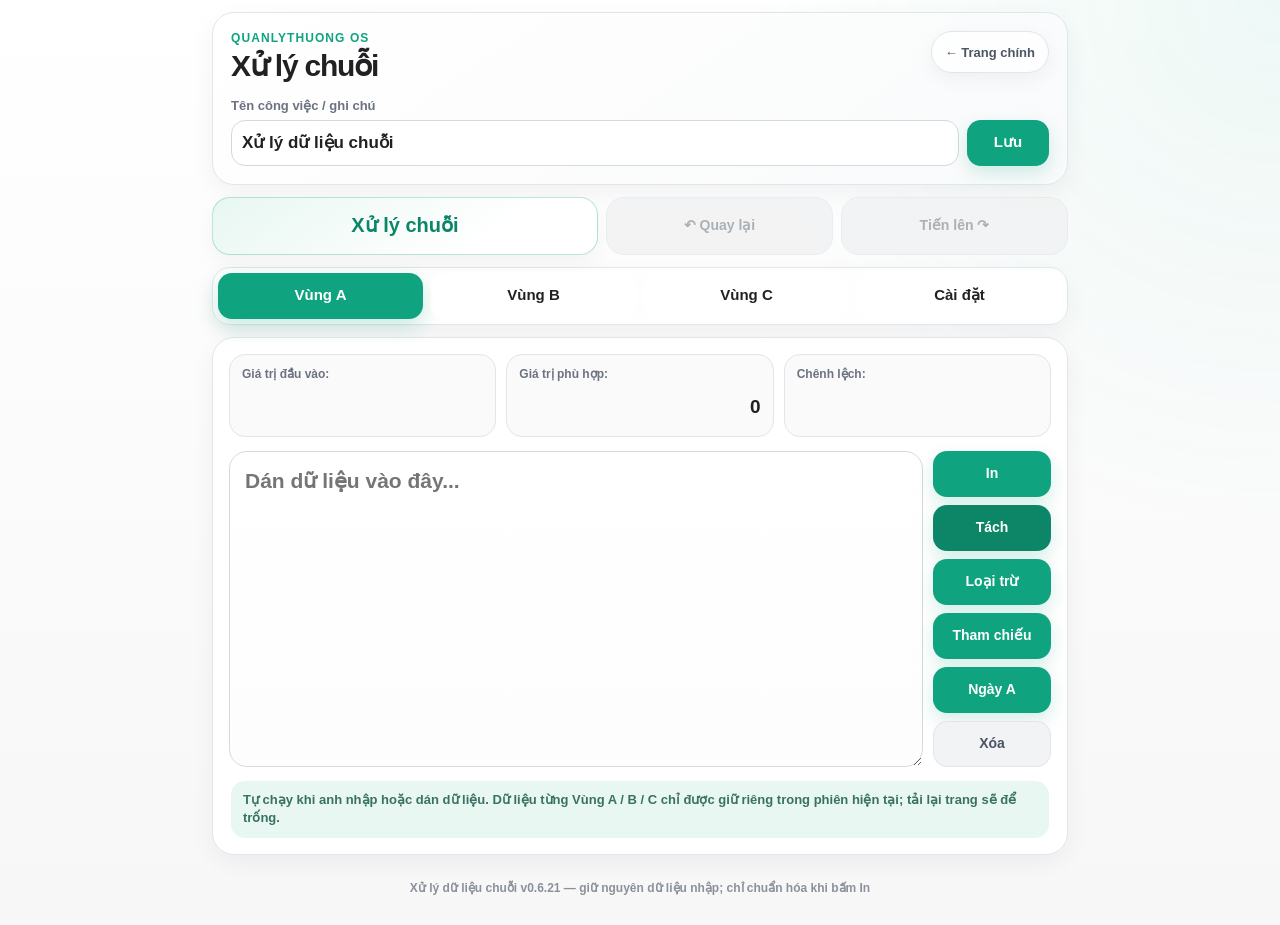
==== commit 0d869666: "Add files via upload" ====
--- a/xulychuoi/index.html
+++ b/xulychuoi/index.html
@@ -3,7 +3,7 @@
 <head>
   <meta charset="UTF-8" />
   <meta name="viewport" content="width=device-width, initial-scale=1.0, maximum-scale=1.0" />
-  <title>Xử lý dữ liệu chuỗi v0.6.20</title>
+  <title>Xử lý dữ liệu chuỗi v0.6.21</title>
 
   <style data-source="style.css">
 :root{
@@ -876,7 +876,7 @@
       <textarea id="auditDetail" readonly placeholder="Dạng chữ của bảng trung gian..."></textarea>
     </section>
 
-    <footer>Xử lý dữ liệu chuỗi v0.6.20 — giữ nguyên dữ liệu nhập; chỉ chuẩn hóa khi bấm In</footer>
+    <footer>Xử lý dữ liệu chuỗi v0.6.21 — giữ nguyên dữ liệu nhập; chỉ chuẩn hóa khi bấm In</footer>
   </div>
   <section id="printOverlay" class="print-overlay" hidden>
     <div class="print-overlay-bar">
@@ -6081,11 +6081,24 @@
   const region = normalizeDailyRegionV0598(selectedDailyRegionV0598);
   try{
     localStorage.removeItem(dailyRegionInputKeyV0598(region));
+    localStorage.removeItem(processedSplitRegionKeyV0600(region));
+    localStorage.removeItem(workspaceKey(region));
+    localStorage.removeItem(LEGACY_STORAGE_KEYS.workspacePrefix + region);
   }catch(e){
     console.error(e);
   }
+
+  SESSION_WORKSPACE_INPUTS[region] = "";
   setVal("dailyRegionOutput", "");
-  if(btn) flashActionButton(btn, "Đã xóa", "Xóa");
+
+  if(region === activeWorkspace){
+    setVal("inputData", "");
+    setVal("processedOutput", "");
+    setVal("unchangedOutput", "");
+    clearCalculatedViewsKeepProcessed();
+  }
+
+  if(btn) flashActionButton(btn, "Đã xóa sạch", "Xóa");
 }
 
 function clearLegacyUnassignedDailyInputV0598(btn){
@@ -7126,7 +7139,7 @@
 window.SEQUENCE_APP_LOADED = true;
 
 
-/* v0.6.20 / cache5695
+/* v0.6.21 / cache5696
    - Khôi phục đúng quy trình: ô nhập giữ nguyên dữ liệu anh nhập tay.
    - Không chuẩn hóa dữ liệu vùng, dữ liệu đã xử lý hoặc dữ liệu trong ngày.
    - Chỉ khi bấm In mới:
@@ -7141,7 +7154,7 @@
   {},
   {
     version:"0.6.20",
-    cache:"5695",
+    cache:"5696",
     status:"GIỮ NGUYÊN INPUT; CHỈ CHUẨN HÓA KHI BẤM IN",
     normalizePrintOnly:normalizePrintOnlyV0620
   }
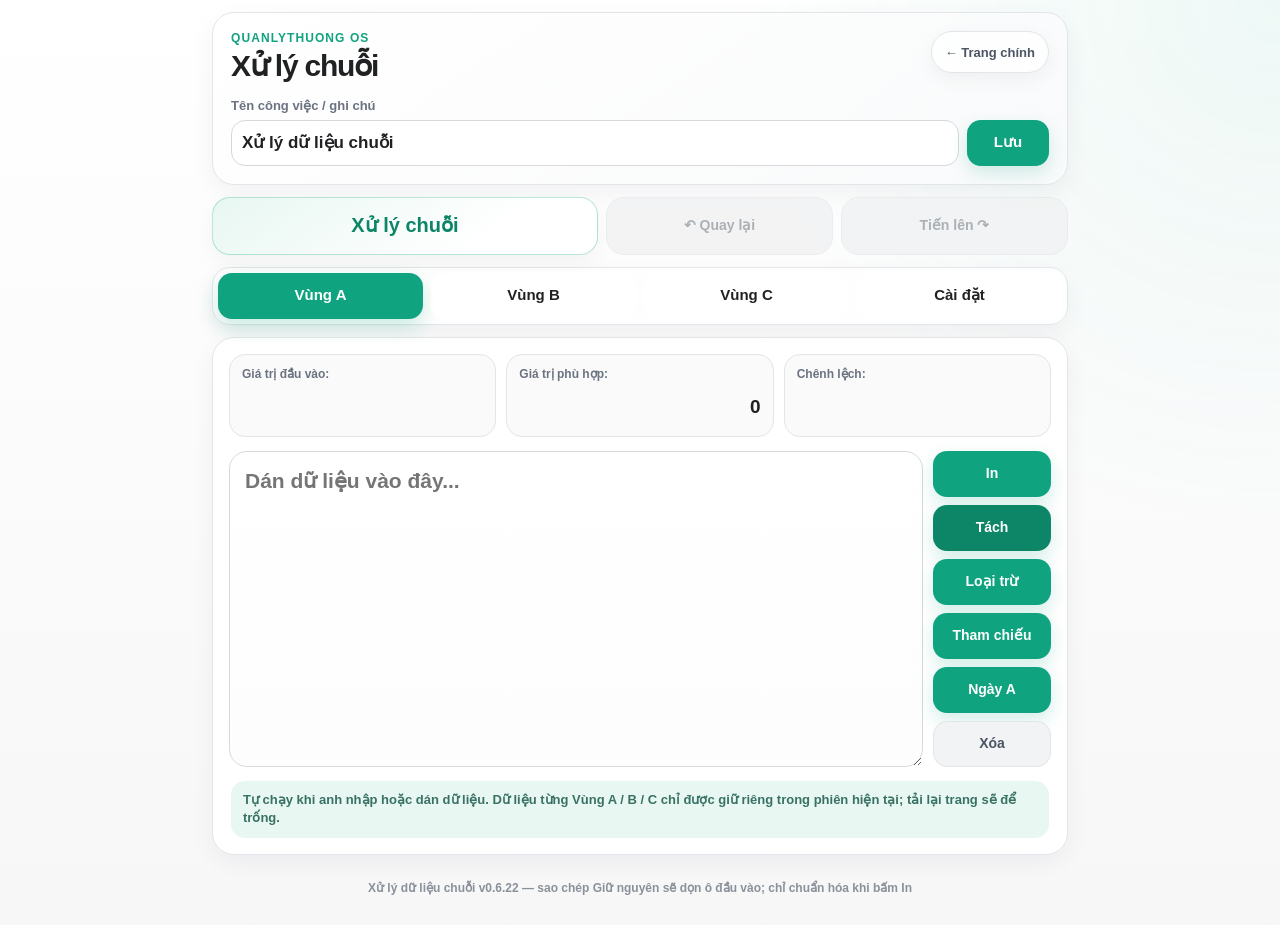
==== commit 8d4ae79b: "Add files via upload" ====
--- a/xulychuoi/index.html
+++ b/xulychuoi/index.html
@@ -876,7 +876,7 @@
       <textarea id="auditDetail" readonly placeholder="Dạng chữ của bảng trung gian..."></textarea>
     </section>
 
-    <footer>Xử lý dữ liệu chuỗi v0.6.21 — giữ nguyên dữ liệu nhập; chỉ chuẩn hóa khi bấm In</footer>
+    <footer>Xử lý dữ liệu chuỗi v0.6.22 — sao chép Giữ nguyên sẽ dọn ô đầu vào; chỉ chuẩn hóa khi bấm In</footer>
   </div>
   <section id="printOverlay" class="print-overlay" hidden>
     <div class="print-overlay-bar">
@@ -3588,6 +3588,15 @@
   const fallback = btn ? (btn.dataset.actionFallbackV0612 || btn.textContent || "Sao chép") : "Sao chép";
   try{
     await navigator.clipboard.writeText(text);
+
+    // v0.6.22: Sau khi sao chép phần Giữ nguyên thành công,
+    // xóa phần tương ứng đang còn trong ô đầu vào bên ngoài.
+    // Giữ nguyên nội dung đang hiển thị tại vùng Giữ nguyên để người dùng đối chiếu.
+    if(id === "unchangedOutput"){
+      setVal("inputData", "");
+      saveActiveWorkspaceInput();
+    }
+
     if(btn) flashActionButton(btn, "✓ Đã sao chép", fallback);
     return true;
   }catch(e){
@@ -7146,17 +7155,33 @@
      + đưa DA lên trước trong dòng HN;
      + bung atomic và ráp b+bdao, xc+xcdao.
 */
-window.SEQUENCE_NEUTRAL_ENGINE_V0620 = Object.assign(
+window.SEQUENCE_NEUTRAL_ENGINE_V0621 = Object.assign(
   {},
   window.SEQUENCE_NEUTRAL_ENGINE_V0618 ||
   window.SEQUENCE_NEUTRAL_ENGINE_V0617 ||
   window.SEQUENCE_NEUTRAL_ENGINE_V0614 ||
   {},
   {
-    version:"0.6.20",
+    version:"0.6.21",
     cache:"5696",
     status:"GIỮ NGUYÊN INPUT; CHỈ CHUẨN HÓA KHI BẤM IN",
     normalizePrintOnly:normalizePrintOnlyV0620
+  }
+);
+window.SEQUENCE_APP_LOADED = true;
+
+
+/* v0.6.22 / cache5697
+   - Khi sao chép thành công vùng Giữ nguyên, xóa dữ liệu còn lại trong ô đầu vào.
+   - Không xóa vùng Giữ nguyên đang hiển thị; không ảnh hưởng các nút Sao chép khác.
+*/
+window.SEQUENCE_NEUTRAL_ENGINE_V0622 = Object.assign(
+  {},
+  window.SEQUENCE_NEUTRAL_ENGINE_V0621 || {},
+  {
+    version:"0.6.22",
+    cache:"5697",
+    status:"SAO CHÉP GIỮ NGUYÊN THÀNH CÔNG SẼ DỌN Ô ĐẦU VÀO"
   }
 );
 window.SEQUENCE_APP_LOADED = true;
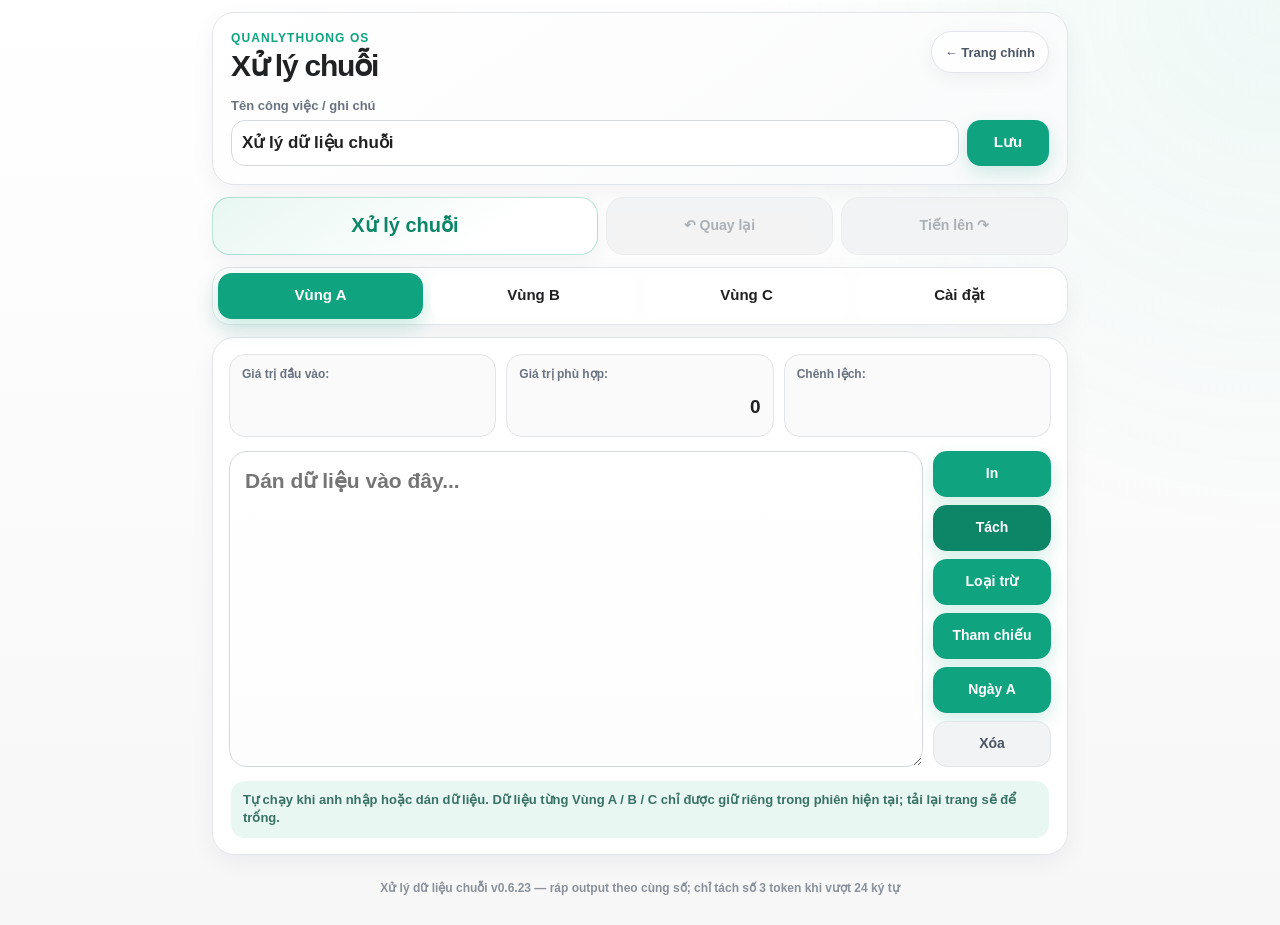
==== commit ec5b6a04: "Add files via upload" ====
--- a/xulychuoi/index.html
+++ b/xulychuoi/index.html
@@ -876,7 +876,7 @@
       <textarea id="auditDetail" readonly placeholder="Dạng chữ của bảng trung gian..."></textarea>
     </section>
 
-    <footer>Xử lý dữ liệu chuỗi v0.6.22 — sao chép Giữ nguyên sẽ dọn ô đầu vào; chỉ chuẩn hóa khi bấm In</footer>
+    <footer>Xử lý dữ liệu chuỗi v0.6.23 — ráp output theo cùng số; chỉ tách số 3 token khi vượt 24 ký tự</footer>
   </div>
   <section id="printOverlay" class="print-overlay" hidden>
     <div class="print-overlay-bar">
@@ -2515,38 +2515,33 @@
       const parsed = parseLocalCompositeLine(line);
       if(!parsed) return [line];
 
-      // Bung atomic thật sự trước.
-      const atomic = parsed.tokens.map(token => ({
-        numberPrefix:parsed.numberPrefix,
-        token
-      }));
-
-      const allowed = new Set(["b", "bdao", "xc", "xcdao"]);
-      if(!atomic.every(item => allowed.has(item.token.type))){
+      const maxLen = 24;
+      const isThreeTokenNumber = /^\d{3}$/.test(parsed.numberPrefix);
+      if(!isThreeTokenNumber || String(line).length <= maxLen){
         return [line];
       }
 
-      const bAtomic = atomic.filter(item =>
-        item.token.type === "b" || item.token.type === "bdao"
-      );
-      const xcAtomic = atomic.filter(item =>
-        item.token.type === "xc" || item.token.type === "xcdao"
-      );
-
-      if(!bAtomic.length || !xcAtomic.length){
+      const allowed = new Set(["b", "bdao", "xc", "xcdao"]);
+      if(!parsed.tokens.every(token => allowed.has(token.type))){
         return [line];
       }
 
-      // Ráp lại chỉ trong cùng họ.
+      const bTokens = parsed.tokens.filter(token =>
+        token.type === "b" || token.type === "bdao"
+      );
+      const xcTokens = parsed.tokens.filter(token =>
+        token.type === "xc" || token.type === "xcdao"
+      );
+
+      // Trường hợp đặc biệt duy nhất vì khổ in 24 ký tự:
+      // 000b…n.bdao…n / 000xc…n.xcdao…n.
+      if(!bTokens.length || !xcTokens.length){
+        return [line];
+      }
+
       return [
-        buildLocalCompositeLine(
-          parsed.numberPrefix,
-          bAtomic.map(item => item.token)
-        ),
-        buildLocalCompositeLine(
-          parsed.numberPrefix,
-          xcAtomic.map(item => item.token)
-        )
+        buildLocalCompositeLine(parsed.numberPrefix, bTokens),
+        buildLocalCompositeLine(parsed.numberPrefix, xcTokens)
       ];
     };
 
@@ -2582,49 +2577,10 @@
       Object.keys(normalGroups).forEach(num => {
         const groupItems = normalGroups[num];
         if(groupItems.length > 1){
-          // ATOMIC FIRST:
-          // Tách từng loại thành phần tử độc lập, sau đó chỉ ráp lại cùng họ.
-          // Ví dụ đầu vào nội bộ:
-          // 833b0,5n
-          // 833bdao0,5n
-          // 833xc3n
-          // 833xcdao1n
-          // Kết quả:
-          // 833b0,5n.bdao0,5n
-          // 833xc3n.xcdao1n
-          const familyOf = type => {
-            if(type === "b" || type === "bdao") return "b";
-            if(type === "xc" || type === "xcdao") return "xc";
-            return type;
-          };
-
-          const atomicItems = groupItems.map(item => ({
-            nums:(item.nums || []).slice(),
-            type:item.type,
-            n:item.n
-          }));
-
-          const byFamily = new Map();
-          atomicItems.forEach(item => {
-            const family = familyOf(item.type);
-            if(!byFamily.has(family)) byFamily.set(family, []);
-            byFamily.get(family).push(item);
-          });
-
-          const familyOrder = ["b", "xc"];
-          Array.from(byFamily.entries())
-            .sort((a,b) => {
-              const ai = familyOrder.indexOf(a[0]);
-              const bi = familyOrder.indexOf(b[0]);
-              const ar = ai < 0 ? 999 : ai;
-              const br = bi < 0 ? 999 : bi;
-              if(ar !== br) return ar - br;
-              return String(a[0]).localeCompare(String(b[0]));
-            })
-            .forEach(([, familyItems]) => {
-              const line = renderNormalLine(familyItems);
-              if(line) normalLineItems.push({line, num});
-            });
+          // Atomic chỉ dùng để xét nội bộ. Khi trả output, ráp lại toàn bộ hậu tố
+          // của cùng một số trước; bước giới hạn 24 ký tự xử lý sau.
+          const line = renderNormalLine(groupItems);
+          if(line) normalLineItems.push({line, num});
           return;
         }
         const item = groupItems[0];
@@ -3755,7 +3711,15 @@
         token.type === "xc" || token.type === "xcdao"
       );
 
-      if(onlyFamily && bTokens.length && xcTokens.length){
+      const completeLine = build(parsed.prefix, tokens);
+      const isThreeTokenNumber = /^\d{3}$/.test(parsed.prefix);
+      if(
+        isThreeTokenNumber &&
+        completeLine.length > 24 &&
+        onlyFamily &&
+        bTokens.length &&
+        xcTokens.length
+      ){
         out.push(build(parsed.prefix, bTokens));
         out.push(build(parsed.prefix, xcTokens));
         return;
@@ -5387,7 +5351,7 @@
 
   const VERSION = "0.5.94";
   const CACHE = "5671";
-  const MAX_LINE_LENGTH = 20;
+  const MAX_LINE_LENGTH = 24;
   // Các mã ngắn dưới đây chỉ được giữ để đọc dữ liệu cũ; logic nội bộ và giao diện dùng thuật ngữ trung tính.
 const LEGACY_TYPE_TOKEN_RE = "(bdao|xcdao|xcdau|xcduoi|duoi|dau|dd|dv|da|b|xc)";
 
@@ -5551,9 +5515,11 @@
     const onlyPreferredFamilies = tokenTypes.every(type => allowedFamilyTypes.has(type));
     const hasBFamily = tokenTypes.some(type => type === "b" || type === "bdao");
     const hasXcFamily = tokenTypes.some(type => type === "xc" || type === "xcdao");
-    const forcePreferredFamilySplit = onlyPreferredFamilies && hasBFamily && hasXcFamily;
-
-    if(parsed.source.length <= maxLen && !forcePreferredFamilySplit){
+    const forcePreferredFamilySplit = /^\d{3}$/.test(parsed.numberPrefix) &&
+      parsed.source.length > maxLen &&
+      onlyPreferredFamilies && hasBFamily && hasXcFamily;
+
+    if(parsed.source.length <= maxLen){
       return [String(line || "")];
     }
 
@@ -7185,6 +7151,24 @@
   }
 );
 window.SEQUENCE_APP_LOADED = true;
+
+/* v0.6.23 / cache5698
+   - Nguồn phục hồi: Web CURRENT v0.6.22 / cache5697.
+   - Atomic vẫn dùng để xử lý nội bộ nhưng output ráp lại theo cùng số.
+   - Chỉ số 3 token có dòng hoàn chỉnh vượt 24 ký tự mới tách b/bdao và xc/xcdao.
+   - Số 2 token giữ chung b/dau/duoi; số 4 token giữ chung b/bdao.
+*/
+window.SEQUENCE_NEUTRAL_ENGINE_V0623 = Object.assign(
+  {},
+  window.SEQUENCE_NEUTRAL_ENGINE_V0622 || {},
+  {
+    version:"0.6.23",
+    cache:"5698",
+    status:"RÁP OUTPUT THEO CÙNG SỐ; CHỈ TÁCH SỐ 3 TOKEN KHI VƯỢT 24 KÝ TỰ"
+  }
+);
+window.SEQUENCE_APP_LOADED = true;
+
 </script>
 </body>
 </html>
